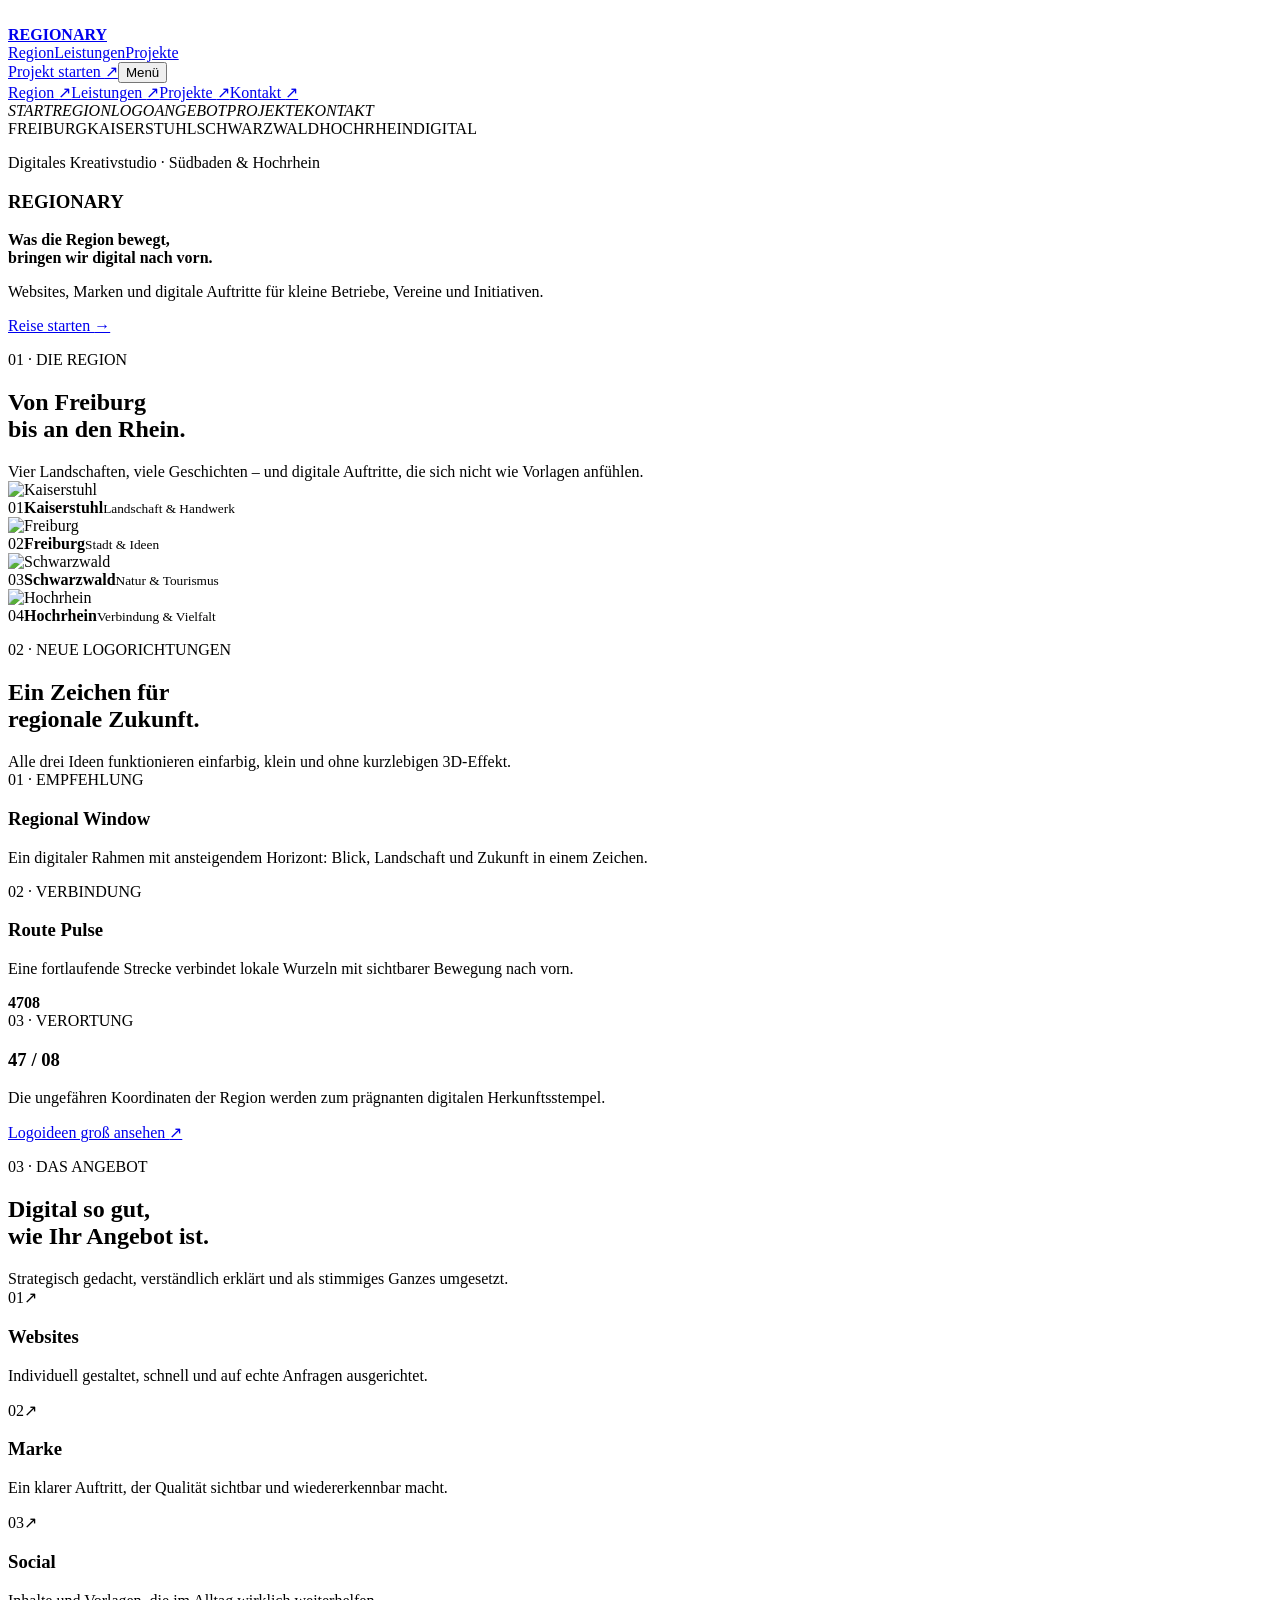
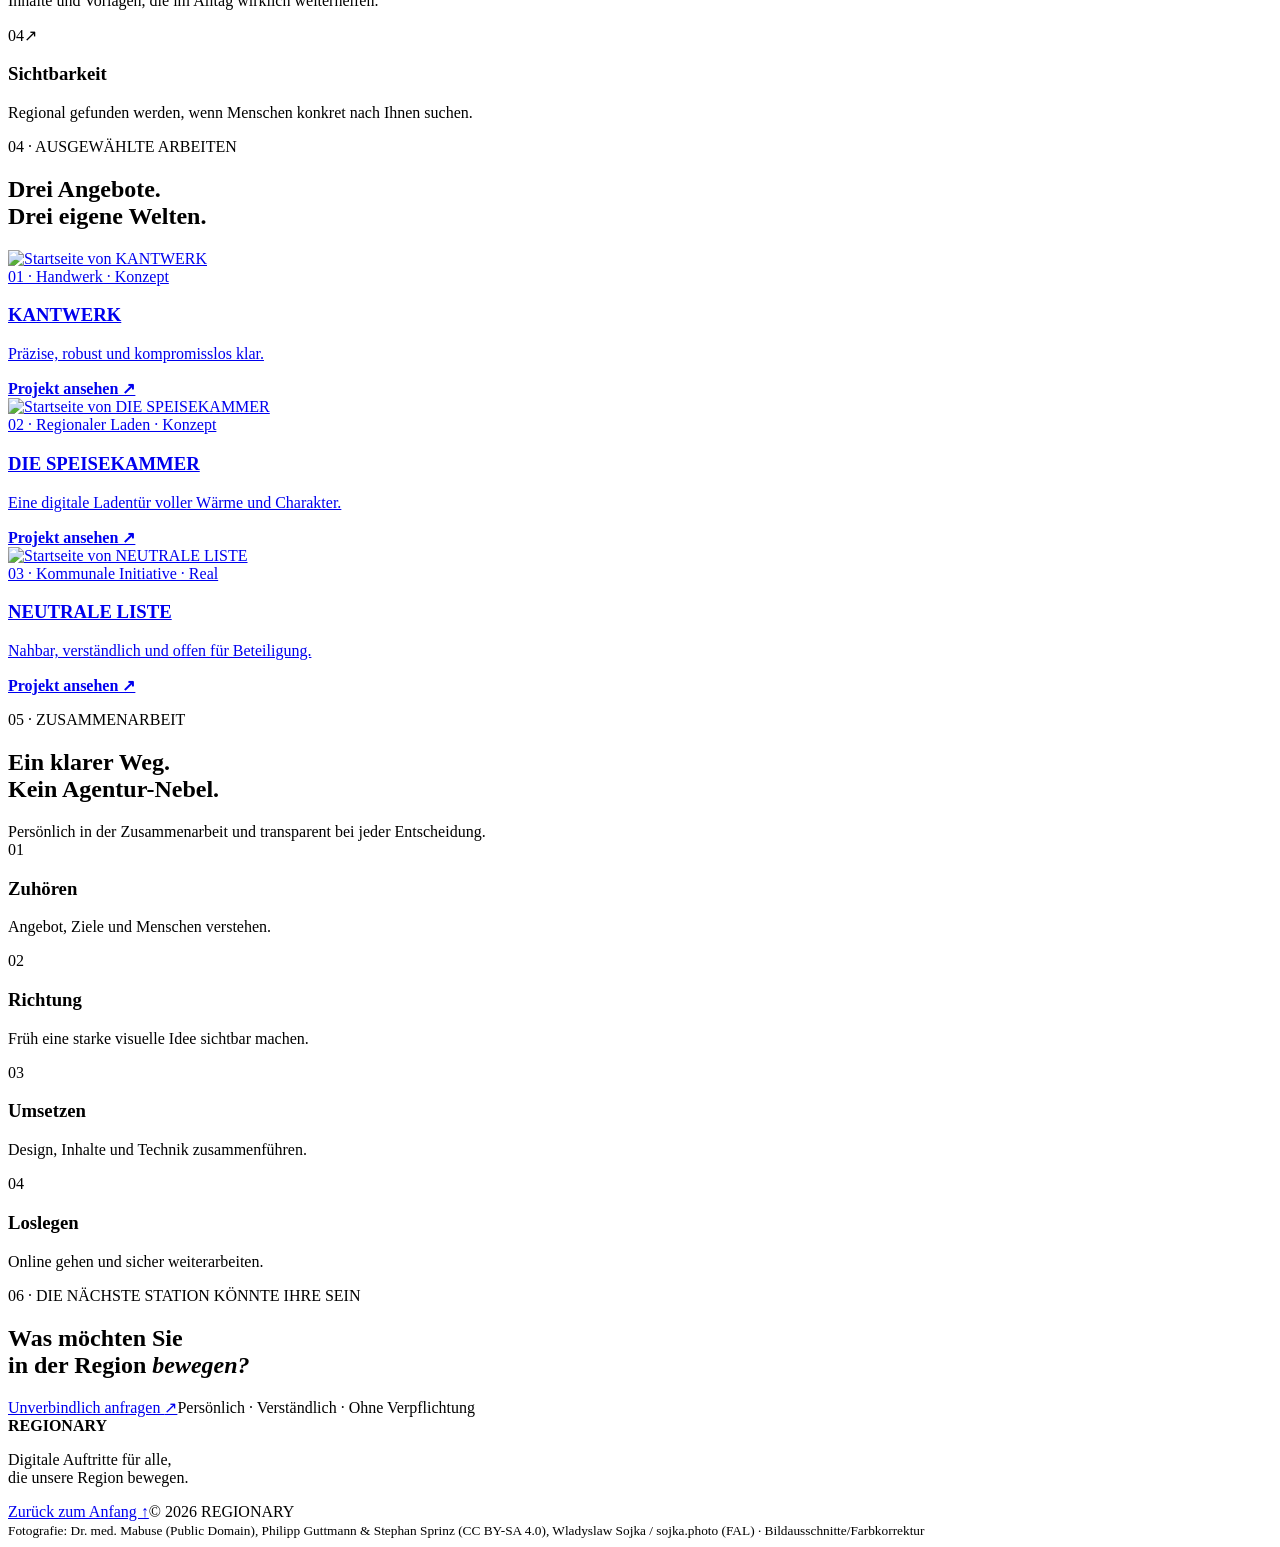
==== index.html @ e8953fe7 "Fix image paths and publish nine logo directions" ====
<!DOCTYPE html><html lang="de"><head><meta charSet="utf-8"/><meta name="viewport" content="width=device-width, initial-scale=1"/><link rel="stylesheet" href="/regionary/_next/static/css/index.BaGyJ5wJ.css" data-rsc-css-href="/regionary/_next/static/css/index.BaGyJ5wJ.css" data-precedence="vite-rsc/importer-resources"/><link rel="stylesheet" href="/regionary/_next/static/css/page.PfC2KZZq.css" data-precedence="vite-rsc/client-reference"/><link rel="modulepreload" fetchPriority="low" href="/regionary/_next/static/chunks/index-Dqkgm981.js"/><script src="/regionary/_next/static/chunks/rolldown-runtime-C60lm6uB.js" type="module" async=""></script><script src="/regionary/_next/static/chunks/framework-BaE7mD_r.js" type="module" async=""></script><script src="/regionary/_next/static/chunks/app-elements-Drg5O4vw.js" type="module" async=""></script><script src="/regionary/_next/static/chunks/hash-D0ldriCF.js" type="module" async=""></script><script src="/regionary/_next/static/chunks/record-BdkTR7AP.js" type="module" async=""></script><script src="/regionary/_next/static/chunks/app-rsc-cache-busting-a3GgE4OE.js" type="module" async=""></script><script src="/regionary/_next/static/chunks/app-rsc-render-mode-IDJu5NEE.js" type="module" async=""></script><script src="/regionary/_next/static/chunks/headers-CeAbe3am.js" type="module" async=""></script><script src="/regionary/_next/static/chunks/protocol-headers-URL33uU5.js" type="module" async=""></script><script src="/regionary/_next/static/chunks/deployment-id-DFhHa9wO.js" type="module" async=""></script><script src="/regionary/_next/static/chunks/navigation-errors-wvgRKjB-.js" type="module" async=""></script><link rel="modulepreload" href="/regionary/_next/static/chunks/layout-segment-context-CYUZ1uPL.js" crossorigin=""/><link rel="modulepreload" href="/regionary/_next/static/chunks/page-DR6Fte4p.js" crossorigin=""/><title>REGIONARY | Digitales Kreativstudio für Südbaden und den Hochrhein</title><meta name="description" content="Websites, Marken und digitale Auftritte für kleine Betriebe, Vereine und Initiativen in Südbaden, Freiburg und am Hochrhein."/><meta property="og:title" content="REGIONARY – Was die Region bewegt, bringen wir digital nach vorn"/><meta property="og:description" content="Digitale Auftritte für kleine Betriebe, Vereine und Initiativen in Südbaden und am Hochrhein."/><meta property="og:url" content="https://luklaas.github.io/regionary/"/><meta property="og:type" content="website"/><meta property="og:locale" content="de_DE"/><meta property="og:image" content="https://luklaas.github.io/regionary/og-regionary-journey.png"/><meta property="og:image:width" content="1536"/><meta property="og:image:height" content="1024"/><meta property="og:image:alt" content="REGIONARY – Was die Region bewegt, bringen wir digital nach vorn."/><meta name="twitter:card" content="summary_large_image"/><meta name="twitter:title" content="REGIONARY – Was die Region bewegt, bringen wir digital nach vorn"/><meta name="twitter:description" content="Digitale Auftritte für kleine Betriebe, Vereine und Initiativen in Südbaden und am Hochrhein."/><meta name="twitter:image" content="https://luklaas.github.io/regionary/og-regionary-journey.png"/><script>Object.assign(((self[Symbol.for("vinext.navigationRuntime")]??={bootstrap:{routeManifest:null},functions:{}}).bootstrap.rsc??={rsc:[]}),{params:{},nav:{"pathname":"/","searchParams":[]}})</script><link rel="modulepreload" href="/regionary/_next/static/chunks/index-Dqkgm981.js" />
<link rel="preload" href="/regionary/_next/static/_vinext_fonts/manrope-76eca2803f7f/manrope-81401990.woff2" as="font" type="font/woff2" crossorigin />
<style data-vinext-fonts>/* cyrillic-ext */
@font-face {
  font-family: 'Manrope';
  font-style: normal;
  font-weight: 200 800;
  font-display: swap;
  src: url(/regionary/_next/static/_vinext_fonts/manrope-76eca2803f7f/manrope-37facb2a.woff2) format('woff2');
  unicode-range: U+0460-052F, U+1C80-1C8A, U+20B4, U+2DE0-2DFF, U+A640-A69F, U+FE2E-FE2F;
}
/* cyrillic */
@font-face {
  font-family: 'Manrope';
  font-style: normal;
  font-weight: 200 800;
  font-display: swap;
  src: url(/regionary/_next/static/_vinext_fonts/manrope-76eca2803f7f/manrope-c9a5f13c.woff2) format('woff2');
  unicode-range: U+0301, U+0400-045F, U+0490-0491, U+04B0-04B1, U+2116;
}
/* greek */
@font-face {
  font-family: 'Manrope';
  font-style: normal;
  font-weight: 200 800;
  font-display: swap;
  src: url(/regionary/_next/static/_vinext_fonts/manrope-76eca2803f7f/manrope-f00fa027.woff2) format('woff2');
  unicode-range: U+0370-0377, U+037A-037F, U+0384-038A, U+038C, U+038E-03A1, U+03A3-03FF;
}
/* vietnamese */
@font-face {
  font-family: 'Manrope';
  font-style: normal;
  font-weight: 200 800;
  font-display: swap;
  src: url(/regionary/_next/static/_vinext_fonts/manrope-76eca2803f7f/manrope-bd6e7fdc.woff2) format('woff2');
  unicode-range: U+0102-0103, U+0110-0111, U+0128-0129, U+0168-0169, U+01A0-01A1, U+01AF-01B0, U+0300-0301, U+0303-0304, U+0308-0309, U+0323, U+0329, U+1EA0-1EF9, U+20AB;
}
/* latin-ext */
@font-face {
  font-family: 'Manrope';
  font-style: normal;
  font-weight: 200 800;
  font-display: swap;
  src: url(/regionary/_next/static/_vinext_fonts/manrope-76eca2803f7f/manrope-76dcfc73.woff2) format('woff2');
  unicode-range: U+0100-02BA, U+02BD-02C5, U+02C7-02CC, U+02CE-02D7, U+02DD-02FF, U+0304, U+0308, U+0329, U+1D00-1DBF, U+1E00-1E9F, U+1EF2-1EFF, U+2020, U+20A0-20AB, U+20AD-20C0, U+2113, U+2C60-2C7F, U+A720-A7FF;
}
/* latin */
@font-face {
  font-family: 'Manrope';
  font-style: normal;
  font-weight: 200 800;
  font-display: swap;
  src: url(/regionary/_next/static/_vinext_fonts/manrope-76eca2803f7f/manrope-81401990.woff2) format('woff2');
  unicode-range: U+0000-00FF, U+0131, U+0152-0153, U+02BB-02BC, U+02C6, U+02DA, U+02DC, U+0304, U+0308, U+0329, U+2000-206F, U+20AC, U+2122, U+2191, U+2193, U+2212, U+2215, U+FEFF, U+FFFD;
}

@font-face {
  font-family: 'Manrope Fallback';
  src: local("Arial");
  ascent-override: 103.31%;
  descent-override: 29.07%;
  line-gap-override: 0.00%;
  size-adjust: 103.19%;
}

.__font_manrope_0uiaih6 { font-family: 'Manrope', 'Manrope Fallback'; font-style: normal; }

.__variable_manrope_0uiaih6 { --font-manrope: 'Manrope', 'Manrope Fallback'; }
</style>
</head><body class="__variable_manrope_0uiaih6"><main class="_page_1bf3x_1" data-journey="true"><section class="_journeyRig_1bf3x_36" data-journey-rig="true" aria-label="Eine digitale Reise durch Südbaden und den Hochrhein"><div class="_stage_1bf3x_37"><div class="_landscapes_1bf3x_39" aria-hidden="true"><img class="_photoKaiserstuhl_1bf3x_51" src="/regionary/regional/kaiserstuhl-weinberg.jpg" alt=""/><img class="_photoFreiburg_1bf3x_52" src="/regionary/regional/freiburg-panorama.jpg" alt=""/><img class="_photoFeldberg_1bf3x_53" src="/regionary/regional/feldberg-landscape.jpg" alt=""/><img class="_photoRhine_1bf3x_54" src="/regionary/regional/hochrhein-bad-saeckingen.jpg" alt=""/></div><div class="_cinematicShade_1bf3x_41" aria-hidden="true"></div><div class="_digitalGrain_1bf3x_42" aria-hidden="true"></div><header class="_header_1bf3x_72"><a href="#start" data-journey-jump="0" aria-label="REGIONARY – Zum Anfang"><span class="_brand_1bf3x_87 " aria-label="REGIONARY"><span class="_windowMark_1bf3x_91" aria-hidden="true"><i></i><i></i><b></b></span><strong>REGIONARY</strong></span></a><nav class="_desktopNav_1bf3x_148" aria-label="Hauptnavigation"><a href="#region" data-journey-jump=".18">Region</a><a href="#leistungen" data-journey-jump=".52">Leistungen</a><a href="#projekte" data-journey-jump=".67">Projekte</a></nav><a class="_headerCta_1bf3x_150" href="#kontakt" data-journey-jump=".96">Projekt starten <span aria-hidden="true">↗</span></a><button class="_menuButton_1bf3x_152" type="button" aria-expanded="false">Menü</button></header><nav class="_mobileMenu_1bf3x_152 " aria-label="Mobile Navigation"><a href="#region" data-journey-jump=".18">Region <span aria-hidden="true">↗</span></a><a href="#leistungen" data-journey-jump=".52">Leistungen <span aria-hidden="true">↗</span></a><a href="#projekte" data-journey-jump=".67">Projekte <span aria-hidden="true">↗</span></a><a href="#kontakt" data-journey-jump=".96">Kontakt <span aria-hidden="true">↗</span></a></nav><div class="_progressRail_1bf3x_154" aria-hidden="true"><span></span><i>START</i><i>REGION</i><i>LOGO</i><i>ANGEBOT</i><i>PROJEKTE</i><i>KONTAKT</i></div><div class="_routeRibbon_1bf3x_158" aria-hidden="true"><span>FREIBURG</span><i></i><span>KAISERSTUHL</span><i></i><span>SCHWARZWALD</span><i></i><span>HOCHRHEIN</span><i></i><span>DIGITAL</span></div><section class="_scene_1bf3x_161 _heroScene_1bf3x_168" id="start" aria-labelledby="hero-title"><p class="_kicker_1bf3x_169"><span></span> Digitales Kreativstudio · Südbaden &amp; Hochrhein</p><h1 id="hero-title">REGIONARY</h1><div class="_heroBottom_1bf3x_172"><strong>Was die Region bewegt,<br/>bringen wir digital nach vorn.</strong><p>Websites, Marken und digitale Auftritte für kleine Betriebe, Vereine und Initiativen.</p><a href="#region" data-journey-jump=".18">Reise starten <span>→</span></a></div></section><section class="_scene_1bf3x_161 _regionScene_1bf3x_178" id="region" aria-labelledby="region-title"><div class="_sceneIntro_1bf3x_163"><p>01 · DIE REGION</p><h2 id="region-title">Von Freiburg<br/>bis an den Rhein.</h2><span>Vier Landschaften, viele Geschichten – und digitale Auftritte, die sich nicht wie Vorlagen anfühlen.</span></div><div class="_placeStrip_1bf3x_179"><article><img src="/regionary/regional/kaiserstuhl-weinberg.jpg" alt="Kaiserstuhl"/><div><span>0<!-- -->1</span><strong>Kaiserstuhl</strong><small>Landschaft &amp; Handwerk</small></div></article><article><img src="/regionary/regional/freiburg-panorama.jpg" alt="Freiburg"/><div><span>0<!-- -->2</span><strong>Freiburg</strong><small>Stadt &amp; Ideen</small></div></article><article><img src="/regionary/regional/feldberg-landscape.jpg" alt="Schwarzwald"/><div><span>0<!-- -->3</span><strong>Schwarzwald</strong><small>Natur &amp; Tourismus</small></div></article><article><img src="/regionary/regional/hochrhein-bad-saeckingen.jpg" alt="Hochrhein"/><div><span>0<!-- -->4</span><strong>Hochrhein</strong><small>Verbindung &amp; Vielfalt</small></div></article></div></section><section class="_scene_1bf3x_161 _logoScene_1bf3x_190" id="logo" aria-labelledby="logo-title"><div class="_sceneIntro_1bf3x_163"><p>02 · NEUE LOGORICHTUNGEN</p><h2 id="logo-title">Ein Zeichen für<br/>regionale Zukunft.</h2><span>Alle drei Ideen funktionieren einfarbig, klein und ohne kurzlebigen 3D-Effekt.</span></div><div class="_logoOptions_1bf3x_191"><article class="_logoRecommended_1bf3x_198"><div><span class="_windowMark_1bf3x_91" aria-hidden="true"><i></i><i></i><b></b></span></div><span>01 · EMPFEHLUNG</span><h3>Regional Window</h3><p>Ein digitaler Rahmen mit ansteigendem Horizont: Blick, Landschaft und Zukunft in einem Zeichen.</p></article><article><div><span class="_routePulseMark_1bf3x_115" aria-hidden="true"><i></i><i></i><b></b></span></div><span>02 · VERBINDUNG</span><h3>Route Pulse</h3><p>Eine fortlaufende Strecke verbindet lokale Wurzeln mit sichtbarer Bewegung nach vorn.</p></article><article><div><span class="_coordinateMark_1bf3x_119" aria-hidden="true"><strong>47</strong><i></i><b>08</b></span></div><span>03 · VERORTUNG</span><h3>47 / 08</h3><p>Die ungefähren Koordinaten der Region werden zum prägnanten digitalen Herkunftsstempel.</p></article></div><a class="_logoLink_1bf3x_201" href="/regionary/neukonzept/logos">Logoideen groß ansehen <span aria-hidden="true">↗</span></a></section><section class="_scene_1bf3x_161 _offerScene_1bf3x_204" id="leistungen" aria-labelledby="offer-title"><div class="_sceneIntro_1bf3x_163"><p>03 · DAS ANGEBOT</p><h2 id="offer-title">Digital so gut,<br/>wie Ihr Angebot ist.</h2><span>Strategisch gedacht, verständlich erklärt und als stimmiges Ganzes umgesetzt.</span></div><div class="_serviceGrid_1bf3x_205"><article><span>01</span><span aria-hidden="true">↗</span><h3>Websites</h3><p>Individuell gestaltet, schnell und auf echte Anfragen ausgerichtet.</p></article><article><span>02</span><span aria-hidden="true">↗</span><h3>Marke</h3><p>Ein klarer Auftritt, der Qualität sichtbar und wiedererkennbar macht.</p></article><article><span>03</span><span aria-hidden="true">↗</span><h3>Social</h3><p>Inhalte und Vorlagen, die im Alltag wirklich weiterhelfen.</p></article><article><span>04</span><span aria-hidden="true">↗</span><h3>Sichtbarkeit</h3><p>Regional gefunden werden, wenn Menschen konkret nach Ihnen suchen.</p></article></div></section><section class="_scene_1bf3x_161 _workScene_1bf3x_213" id="projekte" aria-labelledby="work-title"><div class="_workHead_1bf3x_164"><p>04 · AUSGEWÄHLTE ARBEITEN</p><h2 id="work-title">Drei Angebote.<br/>Drei eigene Welten.</h2></div><div class="_projectTrack_1bf3x_216"><a href="/regionary/projekte/kantwerk"><img src="/regionary/projects/kantwerk-hero.png" alt="Startseite von KANTWERK"/><div><span>0<!-- -->1<!-- --> · <!-- -->Handwerk · Konzept</span><h3>KANTWERK</h3><p>Präzise, robust und kompromisslos klar.</p><b>Projekt ansehen ↗</b></div></a><a href="/regionary/projekte/speisekammer"><img src="/regionary/projects/speisekammer-hero.png" alt="Startseite von DIE SPEISEKAMMER"/><div><span>0<!-- -->2<!-- --> · <!-- -->Regionaler Laden · Konzept</span><h3>DIE SPEISEKAMMER</h3><p>Eine digitale Ladentür voller Wärme und Charakter.</p><b>Projekt ansehen ↗</b></div></a><a href="https://luklaas.github.io/neutrale-liste-wt/" target="_blank" rel="noreferrer"><img src="/regionary/projects/neutrale-liste-start.jpg" alt="Startseite von NEUTRALE LISTE"/><div><span>0<!-- -->3<!-- --> · <!-- -->Kommunale Initiative · Real</span><h3>NEUTRALE LISTE</h3><p>Nahbar, verständlich und offen für Beteiligung.</p><b>Projekt ansehen ↗</b></div></a></div></section><section class="_scene_1bf3x_161 _wayScene_1bf3x_227" id="ablauf" aria-labelledby="way-title"><div class="_sceneIntro_1bf3x_163"><p>05 · ZUSAMMENARBEIT</p><h2 id="way-title">Ein klarer Weg.<br/>Kein Agentur-Nebel.</h2><span>Persönlich in der Zusammenarbeit und transparent bei jeder Entscheidung.</span></div><div class="_processRoute_1bf3x_228"><article><span>01</span><i></i><h3>Zuhören</h3><p>Angebot, Ziele und Menschen verstehen.</p></article><article><span>02</span><i></i><h3>Richtung</h3><p>Früh eine starke visuelle Idee sichtbar machen.</p></article><article><span>03</span><i></i><h3>Umsetzen</h3><p>Design, Inhalte und Technik zusammenführen.</p></article><article><span>04</span><i></i><h3>Loslegen</h3><p>Online gehen und sicher weiterarbeiten.</p></article></div></section><section class="_scene_1bf3x_161 _contactScene_1bf3x_164" id="kontakt" aria-labelledby="contact-title"><p>06 · DIE NÄCHSTE STATION KÖNNTE IHRE SEIN</p><h2 id="contact-title">Was möchten Sie<br/>in der Region <em>bewegen?</em></h2><div class="_contactBottom_1bf3x_241"><a href="mailto:hallo@regionary.de">Unverbindlich anfragen <span aria-hidden="true">↗</span></a><span>Persönlich · Verständlich · Ohne Verpflichtung</span></div><footer><span class="_brand_1bf3x_87 " aria-label="REGIONARY"><span class="_windowMark_1bf3x_91" aria-hidden="true"><i></i><i></i><b></b></span><strong>REGIONARY</strong></span><p>Digitale Auftritte für alle,<br/>die unsere Region bewegen.</p><div><a href="#start" data-journey-jump="0">Zurück zum Anfang ↑</a><span>© 2026 REGIONARY</span></div><small>Fotografie: Dr. med. Mabuse (Public Domain), Philipp Guttmann &amp; Stephan Sprinz (CC BY-SA 4.0), Wladyslaw Sojka / sojka.photo (FAL) · Bildausschnitte/Farbkorrektur</small></footer></section></div></section></main><script type="module" src="/regionary/_next/static/chunks/index-Dqkgm981.js" id="_R_" async=""></script><script>((self[Symbol.for("vinext.navigationRuntime")]??={bootstrap:{routeManifest:null},functions:{}}).bootstrap.rsc??={rsc:[]}).rsc.push("2:I[\"43ff2fb034b8\",[],\"Children\",1]\n")</script><script>((self[Symbol.for("vinext.navigationRuntime")]??={bootstrap:{routeManifest:null},functions:{}}).bootstrap.rsc??={rsc:[]}).rsc.push("3:I[\"99e50bc1c07a\",[],\"GlobalErrorBoundary\",1]\n")</script><script>((self[Symbol.for("vinext.navigationRuntime")]??={bootstrap:{routeManifest:null},functions:{}}).bootstrap.rsc??={rsc:[]}).rsc.push("4:I[\"a4f9a8437bde\",[],\"default\",1]\n")</script><script>((self[Symbol.for("vinext.navigationRuntime")]??={bootstrap:{routeManifest:null},functions:{}}).bootstrap.rsc??={rsc:[]}).rsc.push("5:I[\"99e50bc1c07a\",[],\"ErrorBoundary\",1]\n")</script><script>((self[Symbol.for("vinext.navigationRuntime")]??={bootstrap:{routeManifest:null},functions:{}}).bootstrap.rsc??={rsc:[]}).rsc.push("6:I[\"e159047a93f1\",[],\"LayoutSegmentProvider\",1]\n")</script><script>((self[Symbol.for("vinext.navigationRuntime")]??={bootstrap:{routeManifest:null},functions:{}}).bootstrap.rsc??={rsc:[]}).rsc.push("7:I[\"43ff2fb034b8\",[],\"Slot\",1]\n")</script><script>((self[Symbol.for("vinext.navigationRuntime")]??={bootstrap:{routeManifest:null},functions:{}}).bootstrap.rsc??={rsc:[]}).rsc.push("8:I[\"105d30f76def\",[],\"AppRouterScrollTarget\",1]\n")</script><script>((self[Symbol.for("vinext.navigationRuntime")]??={bootstrap:{routeManifest:null},functions:{}}).bootstrap.rsc??={rsc:[]}).rsc.push("9:I[\"99e50bc1c07a\",[],\"RedirectBoundary\",1]\n")</script><script>((self[Symbol.for("vinext.navigationRuntime")]??={bootstrap:{routeManifest:null},functions:{}}).bootstrap.rsc??={rsc:[]}).rsc.push(":HL[\"/regionary/_next/static/css/index.BaGyJ5wJ.css\",\"style\"     ]\n")</script><script>((self[Symbol.for("vinext.navigationRuntime")]??={bootstrap:{routeManifest:null},functions:{}}).bootstrap.rsc??={rsc:[]}).rsc.push("0:{\"__route\":\"route:/\",\"__interceptionContext\":null,\"__layoutIds\":[\"layout:/\"],\"__rootLayout\":\"/\",\"__sourcePage\":\"/page\",\"page:/\":\"$L1\",\"layout:/\":[[[[\"$\",\"link\",\"css:/regionary/_next/static/css/index.BaGyJ5wJ.css\",{\"rel\":\"stylesheet\",\"precedence\":\"vite-rsc/importer-resources\",\"href\":\"/regionary/_next/static/css/index.BaGyJ5wJ.css\",\"data-rsc-css-href\":\"/regionary/_next/static/css/index.BaGyJ5wJ.css\"}],\"$undefined\"],[\"$\",\"html\",null,{\"lang\":\"de\",\"children\":[\"$\",\"body\",null,{\"className\":\"__variable_manrope_0uiaih6\",\"children\":[\"$\",\"$L2\",null,{}]}]}]],null],\"route:/\":[[[\"$\",\"meta\",null,{\"charSet\":\"utf-8\"}],[[\"$\",\"title\",\"0\",{\"children\":\"REGIONARY | Digitales Kreativstudio für Südbaden und den Hochrhein\"}],[\"$\",\"meta\",\"1\",{\"name\":\"description\",\"content\":\"Websites, Marken und digitale Auftritte für kleine Betriebe, Vereine und Initiativen in Südbaden, Freiburg und am Hochrhein.\"}],[\"$\",\"meta\",\"2\",{\"property\":\"og:title\",\"content\":\"REGIONARY – Was die Region bewegt, bringen wir digital nach vorn\"}],[\"$\",\"meta\",\"3\",{\"property\":\"og:description\",\"content\":\"Digitale Auftritte für kleine Betriebe, Vereine und Initiativen in Südbaden und am Hochrhein.\"}],[\"$\",\"meta\",\"4\",{\"property\":\"og:url\",\"content\":\"https://luklaas.github.io/regionary/\"}],[\"$\",\"meta\",\"5\",{\"property\":\"og:type\",\"content\":\"website\"}],[\"$\",\"meta\",\"6\",{\"property\":\"og:locale\",\"content\":\"de_DE\"}],[\"$\",\"meta\",\"7\",{\"property\":\"og:image\",\"content\":\"https://luklaas.github.io/regionary/og-regionary-journey.png\"}],[\"$\",\"meta\",\"8\",{\"property\":\"og:image:width\",\"content\":\"1536\"}],[\"$\",\"meta\",\"9\",{\"property\":\"og:image:height\",\"content\":\"1024\"}],[\"$\",\"meta\",\"10\",{\"property\":\"og:image:alt\",\"content\":\"REGIONARY – Was die Region bewegt, bringen wir digital nach vorn.\"}],[\"$\",\"meta\",\"11\",{\"name\":\"twitter:card\",\"content\":\"summary_large_image\"}],[\"$\",\"meta\",\"12\",{\"name\":\"twitter:title\",\"content\":\"REGIONARY – Was die Region bewegt, bringen wir digital nach vorn\"}],[\"$\",\"meta\",\"13\",{\"name\":\"twitter:description\",\"content\":\"Digitale Auftritte für kleine Betriebe, Vereine und Initiativen in Südbaden und am Hochrhein.\"}],[\"$\",\"meta\",\"14\",{\"name\":\"twitter:image\",\"content\":\"https://luklaas.github.io/regionary/og-regionary-journey.png\"}]],[[\"$\",\"meta\",\"0\",{\"name\":\"viewport\",\"content\":\"width=device-width, initial-scale=1\"}]]],[\"$\",\"$L3\",null,{\"fallback\":\"$4\",\"children\":[\"$\",\"$L5\",null,{\"fallback\":\"$4\",\"children\":[\"$\",\"$L6\",null,{\"providerId\":\"layout:/\",\"segmentMap\":{\"children\":[]},\"children\":[\"$\",\"$L7\",null,{\"id\":\"layout:/\",\"parallelSlots\":\"$undefined\",\"children\":[\"$\",\"$L8\",null,{\"children\":[\"$\",\"$L9\",null,{\"children\":[[\"$\",\"$L6\",null,{\"providerId\":\"page:/\",\"segmentMap\":{\"children\":[\"__PAGE__\"]},\"children\":[\"$\",\"$L7\",null,{\"id\":\"page:/\"}]}],null]}]}]}]}]}]}],null,null],\"__layoutFlags\":{\"layout:/\":\"s\"},\"__artifactCompatibility\":{\"schemaVersion\":1,\"graphVersion\":\"app-route-graph:1177fd80f83fa7b0\",\"deploymentVersion\":\"78e659e6-4652-4a62-9bf2-a9dc37650ef8\",\"appElementsSchemaVersion\":1,\"rscPayloadSchemaVersion\":1,\"rootBoundaryId\":\"/\",\"renderEpoch\":null},\"__renderObservation\":{\"schemaVersion\":1,\"output\":{\"kind\":\"app-rsc\",\"mountedSlotsFingerprint\":null,\"renderEpoch\":null,\"rootBoundaryId\":\"/\",\"routeId\":\"route:/\"},\"completeness\":\"partial\",\"boundaryOutcome\":{\"kind\":\"unknown\"},\"requestApis\":[{\"kind\":\"connection\",\"status\":\"unknown\"},{\"kind\":\"cookies\",\"status\":\"unknown\"},{\"kind\":\"draftMode\",\"status\":\"unknown\"},{\"kind\":\"headers\",\"status\":\"unknown\"},{\"kind\":\"params\",\"status\":\"unknown\"},{\"kind\":\"searchParams\",\"status\":\"unknown\"}],\"dynamicFetches\":[],\"cacheTags\":[\"/\",\"_N_T_/\",\"_N_T_/index\",\"_N_T_/layout\",\"_N_T_/page\"],\"pathTags\":[\"/\"],\"cacheability\":\"unknown\",\"downgrade\":{\"target\":\"freshRender\",\"reasons\":[{\"code\":\"CP_DOWNGRADE_CACHEABILITY_UNKNOWN\",\"target\":\"freshRender\"},{\"code\":\"CP_DOWNGRADE_INCOMPLETE_OBSERVATION\",\"completeness\":\"partial\",\"target\":\"freshRender\"},{\"code\":\"CP_DOWNGRADE_UNKNOWN_REQUEST_API\",\"requestApi\":\"connection\",\"target\":\"freshRender\"},{\"code\":\"CP_DOWNGRADE_UNKNOWN_REQUEST_API\",\"requestApi\":\"cookies\",\"target\":\"freshRender\"},{\"code\":\"CP_DOWNGRADE_UNKNOWN_REQUEST_API\",\"requestApi\":\"draftMode\",\"target\":\"freshRender\"},{\"code\":\"CP_DOWNGRADE_UNKNOWN_REQUEST_API\",\"requestApi\":\"headers\",\"target\":\"freshRender\"},{\"code\":\"CP_DOWNGRADE_UNKNOWN_REQUEST_API\",\"requestApi\":\"params\",\"target\":\"freshRender\"},{\"code\":\"CP_DOWNGRADE_UNKNOWN_REQUEST_API\",\"requestApi\":\"searchParams\",\"target\":\"freshRender\"}],\"fallback\":{\"kind\":\"breakerFallback\",\"code\":\"CP_PRIVATE_DYNAMIC_DOWNGRADE\",\"mode\":\"renderFresh\",\"scope\":\"affectedOutput\",\"fields\":{\"reasonCodes\":[\"CP_DOWNGRADE_CACHEABILITY_UNKNOWN\",\"CP_DOWNGRADE_INCOMPLETE_OBSERVATION\",\"CP_DOWNGRADE_UNKNOWN_REQUEST_API\",\"CP_DOWNGRADE_UNKNOWN_REQUEST_API\",\"CP_DOWNGRADE_UNKNOWN_REQUEST_API\",\"CP_DOWNGRADE_UNKNOWN_REQUEST_API\",\"CP_DOWNGRADE_UNKNOWN_REQUEST_API\",\"CP_DOWNGRADE_UNKNOWN_REQUEST_API\"],\"target\":\"freshRender\"}},\"isPublicCacheCandidate\":false}}}\n")</script><script>((self[Symbol.for("vinext.navigationRuntime")]??={bootstrap:{routeManifest:null},functions:{}}).bootstrap.rsc??={rsc:[]}).rsc.push("a:I[\"ed237bc86149\",[],\"default\",1]\n")</script><script>((self[Symbol.for("vinext.navigationRuntime")]??={bootstrap:{routeManifest:null},functions:{}}).bootstrap.rsc??={rsc:[]}).rsc.push("1:[\"$\",\"$La\",null,{\"params\":\"$@b\",\"searchParams\":\"$@c\"}]\n")</script><script>((self[Symbol.for("vinext.navigationRuntime")]??={bootstrap:{routeManifest:null},functions:{}}).bootstrap.rsc??={rsc:[]}).rsc.push("b:{}\n")</script><script>((self[Symbol.for("vinext.navigationRuntime")]??={bootstrap:{routeManifest:null},functions:{}}).bootstrap.rsc??={rsc:[]}).rsc.push("c:{}\n")</script><script>Object.assign(((self[Symbol.for("vinext.navigationRuntime")]??={bootstrap:{routeManifest:null},functions:{}}).bootstrap.rsc??={rsc:[]}),{"initialCacheKind":"static"});((self[Symbol.for("vinext.navigationRuntime")]??={bootstrap:{routeManifest:null},functions:{}}).bootstrap.rsc??={rsc:[]}).done=true</script></body></html>
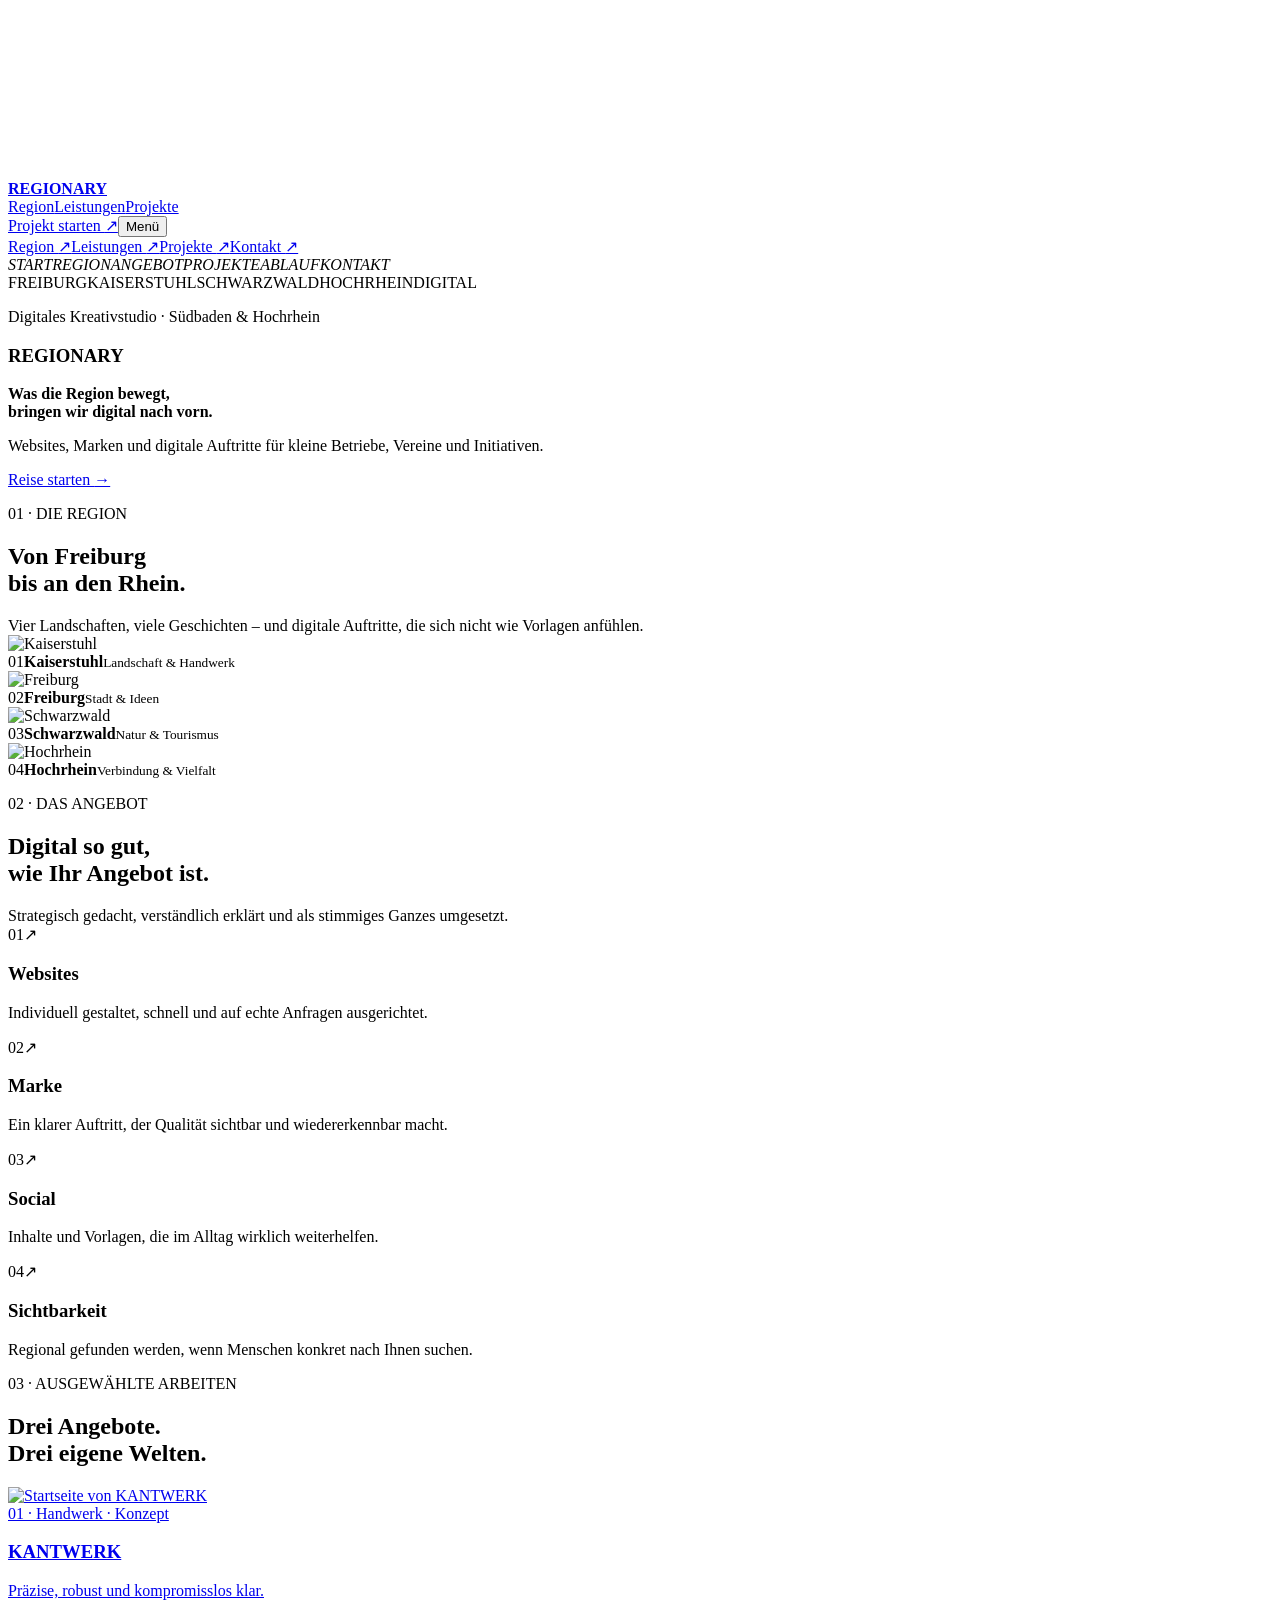
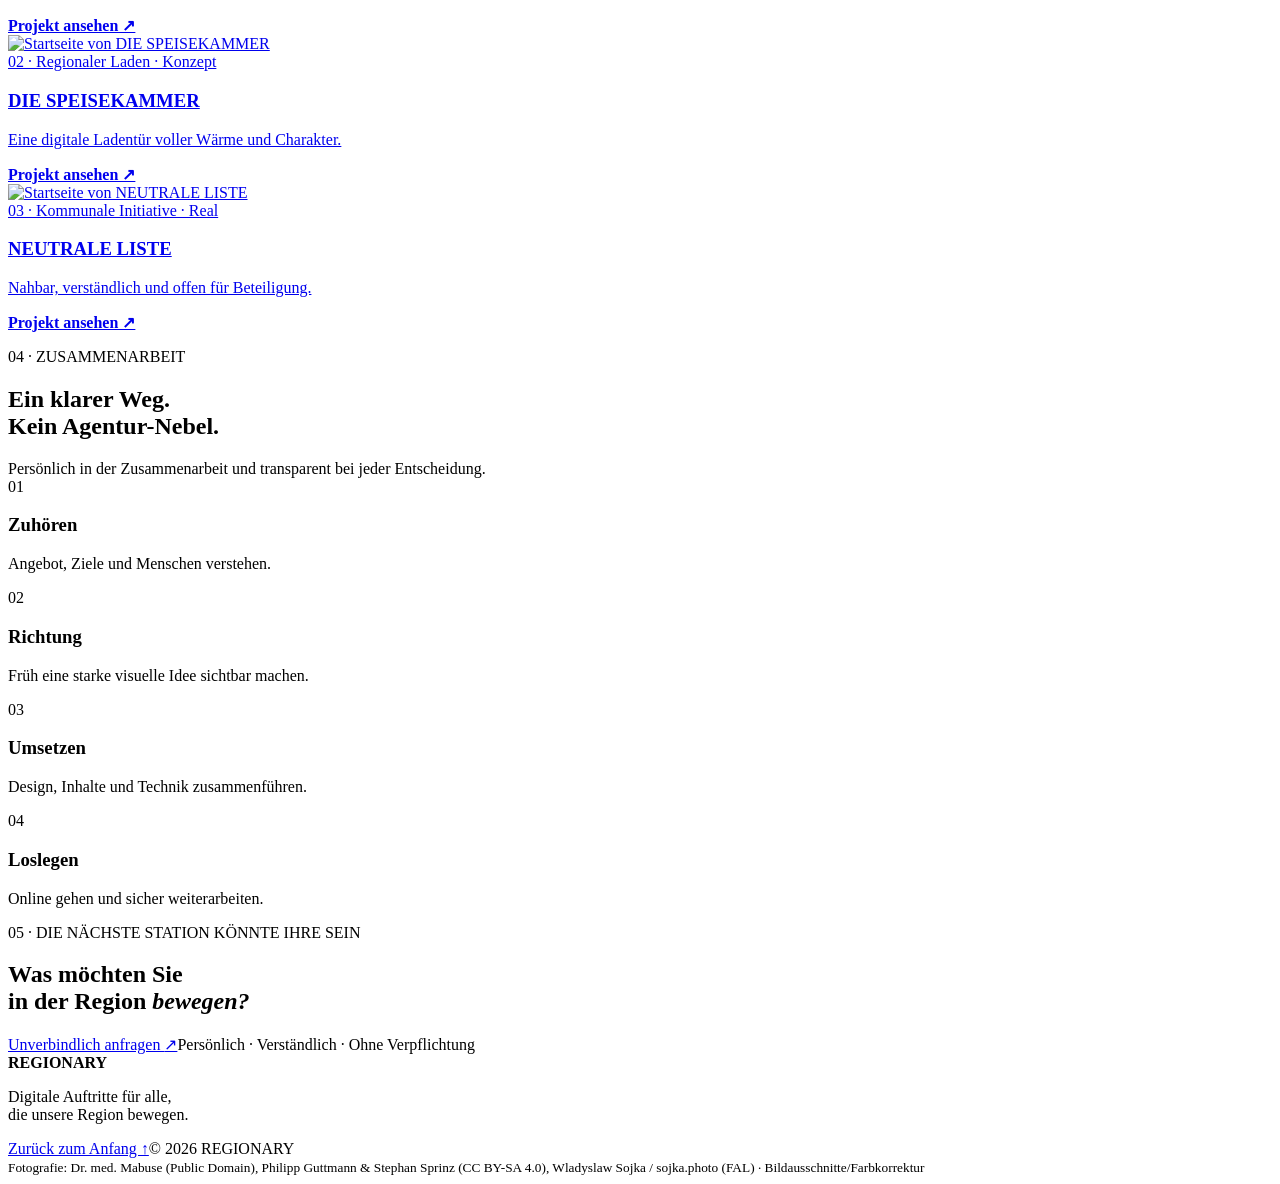
==== commit fbdc381f: "Add cinematic Regionary hero film" ====
--- a/index.html
+++ b/index.html
@@ -1,4 +1,4 @@
-<!DOCTYPE html><html lang="de"><head><meta charSet="utf-8"/><meta name="viewport" content="width=device-width, initial-scale=1"/><link rel="stylesheet" href="/regionary/_next/static/css/index.BaGyJ5wJ.css" data-rsc-css-href="/regionary/_next/static/css/index.BaGyJ5wJ.css" data-precedence="vite-rsc/importer-resources"/><link rel="stylesheet" href="/regionary/_next/static/css/page.PfC2KZZq.css" data-precedence="vite-rsc/client-reference"/><link rel="modulepreload" fetchPriority="low" href="/regionary/_next/static/chunks/index-Dqkgm981.js"/><script src="/regionary/_next/static/chunks/rolldown-runtime-C60lm6uB.js" type="module" async=""></script><script src="/regionary/_next/static/chunks/framework-BaE7mD_r.js" type="module" async=""></script><script src="/regionary/_next/static/chunks/app-elements-Drg5O4vw.js" type="module" async=""></script><script src="/regionary/_next/static/chunks/hash-D0ldriCF.js" type="module" async=""></script><script src="/regionary/_next/static/chunks/record-BdkTR7AP.js" type="module" async=""></script><script src="/regionary/_next/static/chunks/app-rsc-cache-busting-a3GgE4OE.js" type="module" async=""></script><script src="/regionary/_next/static/chunks/app-rsc-render-mode-IDJu5NEE.js" type="module" async=""></script><script src="/regionary/_next/static/chunks/headers-CeAbe3am.js" type="module" async=""></script><script src="/regionary/_next/static/chunks/protocol-headers-URL33uU5.js" type="module" async=""></script><script src="/regionary/_next/static/chunks/deployment-id-DFhHa9wO.js" type="module" async=""></script><script src="/regionary/_next/static/chunks/navigation-errors-wvgRKjB-.js" type="module" async=""></script><link rel="modulepreload" href="/regionary/_next/static/chunks/layout-segment-context-CYUZ1uPL.js" crossorigin=""/><link rel="modulepreload" href="/regionary/_next/static/chunks/page-DR6Fte4p.js" crossorigin=""/><title>REGIONARY | Digitales Kreativstudio für Südbaden und den Hochrhein</title><meta name="description" content="Websites, Marken und digitale Auftritte für kleine Betriebe, Vereine und Initiativen in Südbaden, Freiburg und am Hochrhein."/><meta property="og:title" content="REGIONARY – Was die Region bewegt, bringen wir digital nach vorn"/><meta property="og:description" content="Digitale Auftritte für kleine Betriebe, Vereine und Initiativen in Südbaden und am Hochrhein."/><meta property="og:url" content="https://luklaas.github.io/regionary/"/><meta property="og:type" content="website"/><meta property="og:locale" content="de_DE"/><meta property="og:image" content="https://luklaas.github.io/regionary/og-regionary-journey.png"/><meta property="og:image:width" content="1536"/><meta property="og:image:height" content="1024"/><meta property="og:image:alt" content="REGIONARY – Was die Region bewegt, bringen wir digital nach vorn."/><meta name="twitter:card" content="summary_large_image"/><meta name="twitter:title" content="REGIONARY – Was die Region bewegt, bringen wir digital nach vorn"/><meta name="twitter:description" content="Digitale Auftritte für kleine Betriebe, Vereine und Initiativen in Südbaden und am Hochrhein."/><meta name="twitter:image" content="https://luklaas.github.io/regionary/og-regionary-journey.png"/><script>Object.assign(((self[Symbol.for("vinext.navigationRuntime")]??={bootstrap:{routeManifest:null},functions:{}}).bootstrap.rsc??={rsc:[]}),{params:{},nav:{"pathname":"/","searchParams":[]}})</script><link rel="modulepreload" href="/regionary/_next/static/chunks/index-Dqkgm981.js" />
+<!DOCTYPE html><html lang="de"><head><meta charSet="utf-8"/><meta name="viewport" content="width=device-width, initial-scale=1"/><link rel="stylesheet" href="/regionary/_next/static/css/index.BaGyJ5wJ.css" data-rsc-css-href="/regionary/_next/static/css/index.BaGyJ5wJ.css" data-precedence="vite-rsc/importer-resources"/><link rel="stylesheet" href="/regionary/_next/static/css/page.x-Vr5dV3.css" data-precedence="vite-rsc/client-reference"/><link rel="modulepreload" fetchPriority="low" href="/regionary/_next/static/chunks/index-BeJQSdDT.js"/><script src="/regionary/_next/static/chunks/rolldown-runtime-C60lm6uB.js" type="module" async=""></script><script src="/regionary/_next/static/chunks/framework-BaE7mD_r.js" type="module" async=""></script><script src="/regionary/_next/static/chunks/app-elements-Drg5O4vw.js" type="module" async=""></script><script src="/regionary/_next/static/chunks/hash-D0ldriCF.js" type="module" async=""></script><script src="/regionary/_next/static/chunks/record-BdkTR7AP.js" type="module" async=""></script><script src="/regionary/_next/static/chunks/app-rsc-cache-busting-CqRqJch4.js" type="module" async=""></script><script src="/regionary/_next/static/chunks/app-rsc-render-mode-IDJu5NEE.js" type="module" async=""></script><script src="/regionary/_next/static/chunks/headers-CeAbe3am.js" type="module" async=""></script><script src="/regionary/_next/static/chunks/protocol-headers-URL33uU5.js" type="module" async=""></script><script src="/regionary/_next/static/chunks/deployment-id-DFhHa9wO.js" type="module" async=""></script><script src="/regionary/_next/static/chunks/navigation-errors-wvgRKjB-.js" type="module" async=""></script><link rel="modulepreload" href="/regionary/_next/static/chunks/layout-segment-context-BlwRAl0u.js" crossorigin=""/><link rel="modulepreload" href="/regionary/_next/static/chunks/page-7FuGlSWx.js" crossorigin=""/><title>REGIONARY | Digitales Kreativstudio für Südbaden und den Hochrhein</title><meta name="description" content="Websites, Marken und digitale Auftritte für kleine Betriebe, Vereine und Initiativen in Südbaden, Freiburg und am Hochrhein."/><meta property="og:title" content="REGIONARY – Was die Region bewegt, bringen wir digital nach vorn"/><meta property="og:description" content="Digitale Auftritte für kleine Betriebe, Vereine und Initiativen in Südbaden und am Hochrhein."/><meta property="og:url" content="https://luklaas.github.io/regionary/"/><meta property="og:type" content="website"/><meta property="og:locale" content="de_DE"/><meta property="og:image" content="https://luklaas.github.io/regionary/og-regionary-journey.png"/><meta property="og:image:width" content="1536"/><meta property="og:image:height" content="1024"/><meta property="og:image:alt" content="REGIONARY – Was die Region bewegt, bringen wir digital nach vorn."/><meta name="twitter:card" content="summary_large_image"/><meta name="twitter:title" content="REGIONARY – Was die Region bewegt, bringen wir digital nach vorn"/><meta name="twitter:description" content="Digitale Auftritte für kleine Betriebe, Vereine und Initiativen in Südbaden und am Hochrhein."/><meta name="twitter:image" content="https://luklaas.github.io/regionary/og-regionary-journey.png"/><script>Object.assign(((self[Symbol.for("vinext.navigationRuntime")]??={bootstrap:{routeManifest:null},functions:{}}).bootstrap.rsc??={rsc:[]}),{params:{},nav:{"pathname":"/","searchParams":[]}})</script><link rel="modulepreload" href="/regionary/_next/static/chunks/index-BeJQSdDT.js" />
 <link rel="preload" href="/regionary/_next/static/_vinext_fonts/manrope-76eca2803f7f/manrope-81401990.woff2" as="font" type="font/woff2" crossorigin />
 <style data-vinext-fonts>/* cyrillic-ext */
 @font-face {
@@ -68,4 +68,4 @@
 
 .__variable_manrope_0uiaih6 { --font-manrope: 'Manrope', 'Manrope Fallback'; }
 </style>
-</head><body class="__variable_manrope_0uiaih6"><main class="_page_1bf3x_1" data-journey="true"><section class="_journeyRig_1bf3x_36" data-journey-rig="true" aria-label="Eine digitale Reise durch Südbaden und den Hochrhein"><div class="_stage_1bf3x_37"><div class="_landscapes_1bf3x_39" aria-hidden="true"><img class="_photoKaiserstuhl_1bf3x_51" src="/regionary/regional/kaiserstuhl-weinberg.jpg" alt=""/><img class="_photoFreiburg_1bf3x_52" src="/regionary/regional/freiburg-panorama.jpg" alt=""/><img class="_photoFeldberg_1bf3x_53" src="/regionary/regional/feldberg-landscape.jpg" alt=""/><img class="_photoRhine_1bf3x_54" src="/regionary/regional/hochrhein-bad-saeckingen.jpg" alt=""/></div><div class="_cinematicShade_1bf3x_41" aria-hidden="true"></div><div class="_digitalGrain_1bf3x_42" aria-hidden="true"></div><header class="_header_1bf3x_72"><a href="#start" data-journey-jump="0" aria-label="REGIONARY – Zum Anfang"><span class="_brand_1bf3x_87 " aria-label="REGIONARY"><span class="_windowMark_1bf3x_91" aria-hidden="true"><i></i><i></i><b></b></span><strong>REGIONARY</strong></span></a><nav class="_desktopNav_1bf3x_148" aria-label="Hauptnavigation"><a href="#region" data-journey-jump=".18">Region</a><a href="#leistungen" data-journey-jump=".52">Leistungen</a><a href="#projekte" data-journey-jump=".67">Projekte</a></nav><a class="_headerCta_1bf3x_150" href="#kontakt" data-journey-jump=".96">Projekt starten <span aria-hidden="true">↗</span></a><button class="_menuButton_1bf3x_152" type="button" aria-expanded="false">Menü</button></header><nav class="_mobileMenu_1bf3x_152 " aria-label="Mobile Navigation"><a href="#region" data-journey-jump=".18">Region <span aria-hidden="true">↗</span></a><a href="#leistungen" data-journey-jump=".52">Leistungen <span aria-hidden="true">↗</span></a><a href="#projekte" data-journey-jump=".67">Projekte <span aria-hidden="true">↗</span></a><a href="#kontakt" data-journey-jump=".96">Kontakt <span aria-hidden="true">↗</span></a></nav><div class="_progressRail_1bf3x_154" aria-hidden="true"><span></span><i>START</i><i>REGION</i><i>LOGO</i><i>ANGEBOT</i><i>PROJEKTE</i><i>KONTAKT</i></div><div class="_routeRibbon_1bf3x_158" aria-hidden="true"><span>FREIBURG</span><i></i><span>KAISERSTUHL</span><i></i><span>SCHWARZWALD</span><i></i><span>HOCHRHEIN</span><i></i><span>DIGITAL</span></div><section class="_scene_1bf3x_161 _heroScene_1bf3x_168" id="start" aria-labelledby="hero-title"><p class="_kicker_1bf3x_169"><span></span> Digitales Kreativstudio · Südbaden &amp; Hochrhein</p><h1 id="hero-title">REGIONARY</h1><div class="_heroBottom_1bf3x_172"><strong>Was die Region bewegt,<br/>bringen wir digital nach vorn.</strong><p>Websites, Marken und digitale Auftritte für kleine Betriebe, Vereine und Initiativen.</p><a href="#region" data-journey-jump=".18">Reise starten <span>→</span></a></div></section><section class="_scene_1bf3x_161 _regionScene_1bf3x_178" id="region" aria-labelledby="region-title"><div class="_sceneIntro_1bf3x_163"><p>01 · DIE REGION</p><h2 id="region-title">Von Freiburg<br/>bis an den Rhein.</h2><span>Vier Landschaften, viele Geschichten – und digitale Auftritte, die sich nicht wie Vorlagen anfühlen.</span></div><div class="_placeStrip_1bf3x_179"><article><img src="/regionary/regional/kaiserstuhl-weinberg.jpg" alt="Kaiserstuhl"/><div><span>0<!-- -->1</span><strong>Kaiserstuhl</strong><small>Landschaft &amp; Handwerk</small></div></article><article><img src="/regionary/regional/freiburg-panorama.jpg" alt="Freiburg"/><div><span>0<!-- -->2</span><strong>Freiburg</strong><small>Stadt &amp; Ideen</small></div></article><article><img src="/regionary/regional/feldberg-landscape.jpg" alt="Schwarzwald"/><div><span>0<!-- -->3</span><strong>Schwarzwald</strong><small>Natur &amp; Tourismus</small></div></article><article><img src="/regionary/regional/hochrhein-bad-saeckingen.jpg" alt="Hochrhein"/><div><span>0<!-- -->4</span><strong>Hochrhein</strong><small>Verbindung &amp; Vielfalt</small></div></article></div></section><section class="_scene_1bf3x_161 _logoScene_1bf3x_190" id="logo" aria-labelledby="logo-title"><div class="_sceneIntro_1bf3x_163"><p>02 · NEUE LOGORICHTUNGEN</p><h2 id="logo-title">Ein Zeichen für<br/>regionale Zukunft.</h2><span>Alle drei Ideen funktionieren einfarbig, klein und ohne kurzlebigen 3D-Effekt.</span></div><div class="_logoOptions_1bf3x_191"><article class="_logoRecommended_1bf3x_198"><div><span class="_windowMark_1bf3x_91" aria-hidden="true"><i></i><i></i><b></b></span></div><span>01 · EMPFEHLUNG</span><h3>Regional Window</h3><p>Ein digitaler Rahmen mit ansteigendem Horizont: Blick, Landschaft und Zukunft in einem Zeichen.</p></article><article><div><span class="_routePulseMark_1bf3x_115" aria-hidden="true"><i></i><i></i><b></b></span></div><span>02 · VERBINDUNG</span><h3>Route Pulse</h3><p>Eine fortlaufende Strecke verbindet lokale Wurzeln mit sichtbarer Bewegung nach vorn.</p></article><article><div><span class="_coordinateMark_1bf3x_119" aria-hidden="true"><strong>47</strong><i></i><b>08</b></span></div><span>03 · VERORTUNG</span><h3>47 / 08</h3><p>Die ungefähren Koordinaten der Region werden zum prägnanten digitalen Herkunftsstempel.</p></article></div><a class="_logoLink_1bf3x_201" href="/regionary/neukonzept/logos">Logoideen groß ansehen <span aria-hidden="true">↗</span></a></section><section class="_scene_1bf3x_161 _offerScene_1bf3x_204" id="leistungen" aria-labelledby="offer-title"><div class="_sceneIntro_1bf3x_163"><p>03 · DAS ANGEBOT</p><h2 id="offer-title">Digital so gut,<br/>wie Ihr Angebot ist.</h2><span>Strategisch gedacht, verständlich erklärt und als stimmiges Ganzes umgesetzt.</span></div><div class="_serviceGrid_1bf3x_205"><article><span>01</span><span aria-hidden="true">↗</span><h3>Websites</h3><p>Individuell gestaltet, schnell und auf echte Anfragen ausgerichtet.</p></article><article><span>02</span><span aria-hidden="true">↗</span><h3>Marke</h3><p>Ein klarer Auftritt, der Qualität sichtbar und wiedererkennbar macht.</p></article><article><span>03</span><span aria-hidden="true">↗</span><h3>Social</h3><p>Inhalte und Vorlagen, die im Alltag wirklich weiterhelfen.</p></article><article><span>04</span><span aria-hidden="true">↗</span><h3>Sichtbarkeit</h3><p>Regional gefunden werden, wenn Menschen konkret nach Ihnen suchen.</p></article></div></section><section class="_scene_1bf3x_161 _workScene_1bf3x_213" id="projekte" aria-labelledby="work-title"><div class="_workHead_1bf3x_164"><p>04 · AUSGEWÄHLTE ARBEITEN</p><h2 id="work-title">Drei Angebote.<br/>Drei eigene Welten.</h2></div><div class="_projectTrack_1bf3x_216"><a href="/regionary/projekte/kantwerk"><img src="/regionary/projects/kantwerk-hero.png" alt="Startseite von KANTWERK"/><div><span>0<!-- -->1<!-- --> · <!-- -->Handwerk · Konzept</span><h3>KANTWERK</h3><p>Präzise, robust und kompromisslos klar.</p><b>Projekt ansehen ↗</b></div></a><a href="/regionary/projekte/speisekammer"><img src="/regionary/projects/speisekammer-hero.png" alt="Startseite von DIE SPEISEKAMMER"/><div><span>0<!-- -->2<!-- --> · <!-- -->Regionaler Laden · Konzept</span><h3>DIE SPEISEKAMMER</h3><p>Eine digitale Ladentür voller Wärme und Charakter.</p><b>Projekt ansehen ↗</b></div></a><a href="https://luklaas.github.io/neutrale-liste-wt/" target="_blank" rel="noreferrer"><img src="/regionary/projects/neutrale-liste-start.jpg" alt="Startseite von NEUTRALE LISTE"/><div><span>0<!-- -->3<!-- --> · <!-- -->Kommunale Initiative · Real</span><h3>NEUTRALE LISTE</h3><p>Nahbar, verständlich und offen für Beteiligung.</p><b>Projekt ansehen ↗</b></div></a></div></section><section class="_scene_1bf3x_161 _wayScene_1bf3x_227" id="ablauf" aria-labelledby="way-title"><div class="_sceneIntro_1bf3x_163"><p>05 · ZUSAMMENARBEIT</p><h2 id="way-title">Ein klarer Weg.<br/>Kein Agentur-Nebel.</h2><span>Persönlich in der Zusammenarbeit und transparent bei jeder Entscheidung.</span></div><div class="_processRoute_1bf3x_228"><article><span>01</span><i></i><h3>Zuhören</h3><p>Angebot, Ziele und Menschen verstehen.</p></article><article><span>02</span><i></i><h3>Richtung</h3><p>Früh eine starke visuelle Idee sichtbar machen.</p></article><article><span>03</span><i></i><h3>Umsetzen</h3><p>Design, Inhalte und Technik zusammenführen.</p></article><article><span>04</span><i></i><h3>Loslegen</h3><p>Online gehen und sicher weiterarbeiten.</p></article></div></section><section class="_scene_1bf3x_161 _contactScene_1bf3x_164" id="kontakt" aria-labelledby="contact-title"><p>06 · DIE NÄCHSTE STATION KÖNNTE IHRE SEIN</p><h2 id="contact-title">Was möchten Sie<br/>in der Region <em>bewegen?</em></h2><div class="_contactBottom_1bf3x_241"><a href="mailto:hallo@regionary.de">Unverbindlich anfragen <span aria-hidden="true">↗</span></a><span>Persönlich · Verständlich · Ohne Verpflichtung</span></div><footer><span class="_brand_1bf3x_87 " aria-label="REGIONARY"><span class="_windowMark_1bf3x_91" aria-hidden="true"><i></i><i></i><b></b></span><strong>REGIONARY</strong></span><p>Digitale Auftritte für alle,<br/>die unsere Region bewegen.</p><div><a href="#start" data-journey-jump="0">Zurück zum Anfang ↑</a><span>© 2026 REGIONARY</span></div><small>Fotografie: Dr. med. Mabuse (Public Domain), Philipp Guttmann &amp; Stephan Sprinz (CC BY-SA 4.0), Wladyslaw Sojka / sojka.photo (FAL) · Bildausschnitte/Farbkorrektur</small></footer></section></div></section></main><script type="module" src="/regionary/_next/static/chunks/index-Dqkgm981.js" id="_R_" async=""></script><script>((self[Symbol.for("vinext.navigationRuntime")]??={bootstrap:{routeManifest:null},functions:{}}).bootstrap.rsc??={rsc:[]}).rsc.push("2:I[\"43ff2fb034b8\",[],\"Children\",1]\n")</script><script>((self[Symbol.for("vinext.navigationRuntime")]??={bootstrap:{routeManifest:null},functions:{}}).bootstrap.rsc??={rsc:[]}).rsc.push("3:I[\"99e50bc1c07a\",[],\"GlobalErrorBoundary\",1]\n")</script><script>((self[Symbol.for("vinext.navigationRuntime")]??={bootstrap:{routeManifest:null},functions:{}}).bootstrap.rsc??={rsc:[]}).rsc.push("4:I[\"a4f9a8437bde\",[],\"default\",1]\n")</script><script>((self[Symbol.for("vinext.navigationRuntime")]??={bootstrap:{routeManifest:null},functions:{}}).bootstrap.rsc??={rsc:[]}).rsc.push("5:I[\"99e50bc1c07a\",[],\"ErrorBoundary\",1]\n")</script><script>((self[Symbol.for("vinext.navigationRuntime")]??={bootstrap:{routeManifest:null},functions:{}}).bootstrap.rsc??={rsc:[]}).rsc.push("6:I[\"e159047a93f1\",[],\"LayoutSegmentProvider\",1]\n")</script><script>((self[Symbol.for("vinext.navigationRuntime")]??={bootstrap:{routeManifest:null},functions:{}}).bootstrap.rsc??={rsc:[]}).rsc.push("7:I[\"43ff2fb034b8\",[],\"Slot\",1]\n")</script><script>((self[Symbol.for("vinext.navigationRuntime")]??={bootstrap:{routeManifest:null},functions:{}}).bootstrap.rsc??={rsc:[]}).rsc.push("8:I[\"105d30f76def\",[],\"AppRouterScrollTarget\",1]\n")</script><script>((self[Symbol.for("vinext.navigationRuntime")]??={bootstrap:{routeManifest:null},functions:{}}).bootstrap.rsc??={rsc:[]}).rsc.push("9:I[\"99e50bc1c07a\",[],\"RedirectBoundary\",1]\n")</script><script>((self[Symbol.for("vinext.navigationRuntime")]??={bootstrap:{routeManifest:null},functions:{}}).bootstrap.rsc??={rsc:[]}).rsc.push(":HL[\"/regionary/_next/static/css/index.BaGyJ5wJ.css\",\"style\"     ]\n")</script><script>((self[Symbol.for("vinext.navigationRuntime")]??={bootstrap:{routeManifest:null},functions:{}}).bootstrap.rsc??={rsc:[]}).rsc.push("0:{\"__route\":\"route:/\",\"__interceptionContext\":null,\"__layoutIds\":[\"layout:/\"],\"__rootLayout\":\"/\",\"__sourcePage\":\"/page\",\"page:/\":\"$L1\",\"layout:/\":[[[[\"$\",\"link\",\"css:/regionary/_next/static/css/index.BaGyJ5wJ.css\",{\"rel\":\"stylesheet\",\"precedence\":\"vite-rsc/importer-resources\",\"href\":\"/regionary/_next/static/css/index.BaGyJ5wJ.css\",\"data-rsc-css-href\":\"/regionary/_next/static/css/index.BaGyJ5wJ.css\"}],\"$undefined\"],[\"$\",\"html\",null,{\"lang\":\"de\",\"children\":[\"$\",\"body\",null,{\"className\":\"__variable_manrope_0uiaih6\",\"children\":[\"$\",\"$L2\",null,{}]}]}]],null],\"route:/\":[[[\"$\",\"meta\",null,{\"charSet\":\"utf-8\"}],[[\"$\",\"title\",\"0\",{\"children\":\"REGIONARY | Digitales Kreativstudio für Südbaden und den Hochrhein\"}],[\"$\",\"meta\",\"1\",{\"name\":\"description\",\"content\":\"Websites, Marken und digitale Auftritte für kleine Betriebe, Vereine und Initiativen in Südbaden, Freiburg und am Hochrhein.\"}],[\"$\",\"meta\",\"2\",{\"property\":\"og:title\",\"content\":\"REGIONARY – Was die Region bewegt, bringen wir digital nach vorn\"}],[\"$\",\"meta\",\"3\",{\"property\":\"og:description\",\"content\":\"Digitale Auftritte für kleine Betriebe, Vereine und Initiativen in Südbaden und am Hochrhein.\"}],[\"$\",\"meta\",\"4\",{\"property\":\"og:url\",\"content\":\"https://luklaas.github.io/regionary/\"}],[\"$\",\"meta\",\"5\",{\"property\":\"og:type\",\"content\":\"website\"}],[\"$\",\"meta\",\"6\",{\"property\":\"og:locale\",\"content\":\"de_DE\"}],[\"$\",\"meta\",\"7\",{\"property\":\"og:image\",\"content\":\"https://luklaas.github.io/regionary/og-regionary-journey.png\"}],[\"$\",\"meta\",\"8\",{\"property\":\"og:image:width\",\"content\":\"1536\"}],[\"$\",\"meta\",\"9\",{\"property\":\"og:image:height\",\"content\":\"1024\"}],[\"$\",\"meta\",\"10\",{\"property\":\"og:image:alt\",\"content\":\"REGIONARY – Was die Region bewegt, bringen wir digital nach vorn.\"}],[\"$\",\"meta\",\"11\",{\"name\":\"twitter:card\",\"content\":\"summary_large_image\"}],[\"$\",\"meta\",\"12\",{\"name\":\"twitter:title\",\"content\":\"REGIONARY – Was die Region bewegt, bringen wir digital nach vorn\"}],[\"$\",\"meta\",\"13\",{\"name\":\"twitter:description\",\"content\":\"Digitale Auftritte für kleine Betriebe, Vereine und Initiativen in Südbaden und am Hochrhein.\"}],[\"$\",\"meta\",\"14\",{\"name\":\"twitter:image\",\"content\":\"https://luklaas.github.io/regionary/og-regionary-journey.png\"}]],[[\"$\",\"meta\",\"0\",{\"name\":\"viewport\",\"content\":\"width=device-width, initial-scale=1\"}]]],[\"$\",\"$L3\",null,{\"fallback\":\"$4\",\"children\":[\"$\",\"$L5\",null,{\"fallback\":\"$4\",\"children\":[\"$\",\"$L6\",null,{\"providerId\":\"layout:/\",\"segmentMap\":{\"children\":[]},\"children\":[\"$\",\"$L7\",null,{\"id\":\"layout:/\",\"parallelSlots\":\"$undefined\",\"children\":[\"$\",\"$L8\",null,{\"children\":[\"$\",\"$L9\",null,{\"children\":[[\"$\",\"$L6\",null,{\"providerId\":\"page:/\",\"segmentMap\":{\"children\":[\"__PAGE__\"]},\"children\":[\"$\",\"$L7\",null,{\"id\":\"page:/\"}]}],null]}]}]}]}]}]}],null,null],\"__layoutFlags\":{\"layout:/\":\"s\"},\"__artifactCompatibility\":{\"schemaVersion\":1,\"graphVersion\":\"app-route-graph:1177fd80f83fa7b0\",\"deploymentVersion\":\"78e659e6-4652-4a62-9bf2-a9dc37650ef8\",\"appElementsSchemaVersion\":1,\"rscPayloadSchemaVersion\":1,\"rootBoundaryId\":\"/\",\"renderEpoch\":null},\"__renderObservation\":{\"schemaVersion\":1,\"output\":{\"kind\":\"app-rsc\",\"mountedSlotsFingerprint\":null,\"renderEpoch\":null,\"rootBoundaryId\":\"/\",\"routeId\":\"route:/\"},\"completeness\":\"partial\",\"boundaryOutcome\":{\"kind\":\"unknown\"},\"requestApis\":[{\"kind\":\"connection\",\"status\":\"unknown\"},{\"kind\":\"cookies\",\"status\":\"unknown\"},{\"kind\":\"draftMode\",\"status\":\"unknown\"},{\"kind\":\"headers\",\"status\":\"unknown\"},{\"kind\":\"params\",\"status\":\"unknown\"},{\"kind\":\"searchParams\",\"status\":\"unknown\"}],\"dynamicFetches\":[],\"cacheTags\":[\"/\",\"_N_T_/\",\"_N_T_/index\",\"_N_T_/layout\",\"_N_T_/page\"],\"pathTags\":[\"/\"],\"cacheability\":\"unknown\",\"downgrade\":{\"target\":\"freshRender\",\"reasons\":[{\"code\":\"CP_DOWNGRADE_CACHEABILITY_UNKNOWN\",\"target\":\"freshRender\"},{\"code\":\"CP_DOWNGRADE_INCOMPLETE_OBSERVATION\",\"completeness\":\"partial\",\"target\":\"freshRender\"},{\"code\":\"CP_DOWNGRADE_UNKNOWN_REQUEST_API\",\"requestApi\":\"connection\",\"target\":\"freshRender\"},{\"code\":\"CP_DOWNGRADE_UNKNOWN_REQUEST_API\",\"requestApi\":\"cookies\",\"target\":\"freshRender\"},{\"code\":\"CP_DOWNGRADE_UNKNOWN_REQUEST_API\",\"requestApi\":\"draftMode\",\"target\":\"freshRender\"},{\"code\":\"CP_DOWNGRADE_UNKNOWN_REQUEST_API\",\"requestApi\":\"headers\",\"target\":\"freshRender\"},{\"code\":\"CP_DOWNGRADE_UNKNOWN_REQUEST_API\",\"requestApi\":\"params\",\"target\":\"freshRender\"},{\"code\":\"CP_DOWNGRADE_UNKNOWN_REQUEST_API\",\"requestApi\":\"searchParams\",\"target\":\"freshRender\"}],\"fallback\":{\"kind\":\"breakerFallback\",\"code\":\"CP_PRIVATE_DYNAMIC_DOWNGRADE\",\"mode\":\"renderFresh\",\"scope\":\"affectedOutput\",\"fields\":{\"reasonCodes\":[\"CP_DOWNGRADE_CACHEABILITY_UNKNOWN\",\"CP_DOWNGRADE_INCOMPLETE_OBSERVATION\",\"CP_DOWNGRADE_UNKNOWN_REQUEST_API\",\"CP_DOWNGRADE_UNKNOWN_REQUEST_API\",\"CP_DOWNGRADE_UNKNOWN_REQUEST_API\",\"CP_DOWNGRADE_UNKNOWN_REQUEST_API\",\"CP_DOWNGRADE_UNKNOWN_REQUEST_API\",\"CP_DOWNGRADE_UNKNOWN_REQUEST_API\"],\"target\":\"freshRender\"}},\"isPublicCacheCandidate\":false}}}\n")</script><script>((self[Symbol.for("vinext.navigationRuntime")]??={bootstrap:{routeManifest:null},functions:{}}).bootstrap.rsc??={rsc:[]}).rsc.push("a:I[\"ed237bc86149\",[],\"default\",1]\n")</script><script>((self[Symbol.for("vinext.navigationRuntime")]??={bootstrap:{routeManifest:null},functions:{}}).bootstrap.rsc??={rsc:[]}).rsc.push("1:[\"$\",\"$La\",null,{\"params\":\"$@b\",\"searchParams\":\"$@c\"}]\n")</script><script>((self[Symbol.for("vinext.navigationRuntime")]??={bootstrap:{routeManifest:null},functions:{}}).bootstrap.rsc??={rsc:[]}).rsc.push("b:{}\n")</script><script>((self[Symbol.for("vinext.navigationRuntime")]??={bootstrap:{routeManifest:null},functions:{}}).bootstrap.rsc??={rsc:[]}).rsc.push("c:{}\n")</script><script>Object.assign(((self[Symbol.for("vinext.navigationRuntime")]??={bootstrap:{routeManifest:null},functions:{}}).bootstrap.rsc??={rsc:[]}),{"initialCacheKind":"static"});((self[Symbol.for("vinext.navigationRuntime")]??={bootstrap:{routeManifest:null},functions:{}}).bootstrap.rsc??={rsc:[]}).done=true</script></body></html>+</head><body class="__variable_manrope_0uiaih6"><main class="_page_u539m_1" data-journey="true"><section class="_journeyRig_u539m_37" data-journey-rig="true" aria-label="Eine digitale Reise durch Südbaden und den Hochrhein"><div class="_stage_u539m_38"><div class="_heroFilm_u539m_40" aria-hidden="true"><img class="_heroPoster_u539m_42" src="/regionary/regional/regionary-firefly-start-v1.png" alt=""/><video autoPlay="" muted="" loop="" playsInline="" preload="metadata" poster="/regionary/regional/regionary-firefly-start-v1.png"><source src="/regionary/video/regionary-hero-4k-hevc.mp4" type="video/mp4; codecs=&quot;hvc1&quot;"/><source src="/regionary/video/regionary-hero-1080.mp4" type="video/mp4; codecs=&quot;avc1&quot;"/></regionary/video></div><div class="_landscapes_u539m_43" aria-hidden="true"><img class="_photoKaiserstuhl_u539m_59" src="/regionary/regional/kaiserstuhl-weinberg.jpg" alt=""/><img class="_photoFreiburg_u539m_60" src="/regionary/regional/freiburg-panorama.jpg" alt=""/><img class="_photoFeldberg_u539m_61" src="/regionary/regional/feldberg-landscape.jpg" alt=""/><img class="_photoRhine_u539m_62" src="/regionary/regional/hochrhein-bad-saeckingen.jpg" alt=""/></div><div class="_cinematicShade_u539m_45" aria-hidden="true"></div><div class="_digitalGrain_u539m_46" aria-hidden="true"></div><header class="_header_u539m_80"><a href="#start" data-journey-jump="0" aria-label="REGIONARY – Zum Anfang"><span class="_brand_u539m_95 " aria-label="REGIONARY"><strong>REGIONARY</strong></span></a><nav class="_desktopNav_u539m_156" aria-label="Hauptnavigation"><a href="#region" data-journey-jump=".18">Region</a><a href="#leistungen" data-journey-jump=".38">Leistungen</a><a href="#projekte" data-journey-jump=".56">Projekte</a></nav><a class="_headerCta_u539m_158" href="#kontakt" data-journey-jump=".96">Projekt starten <span aria-hidden="true">↗</span></a><button class="_menuButton_u539m_160" type="button" aria-expanded="false">Menü</button></header><nav class="_mobileMenu_u539m_160 " aria-label="Mobile Navigation"><a href="#region" data-journey-jump=".18">Region <span aria-hidden="true">↗</span></a><a href="#leistungen" data-journey-jump=".38">Leistungen <span aria-hidden="true">↗</span></a><a href="#projekte" data-journey-jump=".56">Projekte <span aria-hidden="true">↗</span></a><a href="#kontakt" data-journey-jump=".96">Kontakt <span aria-hidden="true">↗</span></a></nav><div class="_progressRail_u539m_162" aria-hidden="true"><span></span><i>START</i><i>REGION</i><i>ANGEBOT</i><i>PROJEKTE</i><i>ABLAUF</i><i>KONTAKT</i></div><div class="_routeRibbon_u539m_166" aria-hidden="true"><span>FREIBURG</span><i></i><span>KAISERSTUHL</span><i></i><span>SCHWARZWALD</span><i></i><span>HOCHRHEIN</span><i></i><span>DIGITAL</span></div><section class="_scene_u539m_169 _heroScene_u539m_176" id="start" aria-labelledby="hero-title"><p class="_kicker_u539m_177"><span></span> Digitales Kreativstudio · Südbaden &amp; Hochrhein</p><h1 id="hero-title">REGIONARY</h1><div class="_heroBottom_u539m_179"><strong>Was die Region bewegt,<br/>bringen wir digital nach vorn.</strong><p>Websites, Marken und digitale Auftritte für kleine Betriebe, Vereine und Initiativen.</p><a href="#region" data-journey-jump=".18">Reise starten <span>→</span></a></div></section><section class="_scene_u539m_169 _regionScene_u539m_190" id="region" aria-labelledby="region-title"><div class="_sceneIntro_u539m_171"><p>01 · DIE REGION</p><h2 id="region-title">Von Freiburg<br/>bis an den Rhein.</h2><span>Vier Landschaften, viele Geschichten – und digitale Auftritte, die sich nicht wie Vorlagen anfühlen.</span></div><div class="_placeStrip_u539m_191"><article><img src="/regionary/regional/kaiserstuhl-weinberg.jpg" alt="Kaiserstuhl"/><div><span>0<!-- -->1</span><strong>Kaiserstuhl</strong><small>Landschaft &amp; Handwerk</small></div></article><article><img src="/regionary/regional/freiburg-panorama.jpg" alt="Freiburg"/><div><span>0<!-- -->2</span><strong>Freiburg</strong><small>Stadt &amp; Ideen</small></div></article><article><img src="/regionary/regional/feldberg-landscape.jpg" alt="Schwarzwald"/><div><span>0<!-- -->3</span><strong>Schwarzwald</strong><small>Natur &amp; Tourismus</small></div></article><article><img src="/regionary/regional/hochrhein-bad-saeckingen.jpg" alt="Hochrhein"/><div><span>0<!-- -->4</span><strong>Hochrhein</strong><small>Verbindung &amp; Vielfalt</small></div></article></div></section><section class="_scene_u539m_169 _offerScene_u539m_216" id="leistungen" aria-labelledby="offer-title"><div class="_sceneIntro_u539m_171"><p>02 · DAS ANGEBOT</p><h2 id="offer-title">Digital so gut,<br/>wie Ihr Angebot ist.</h2><span>Strategisch gedacht, verständlich erklärt und als stimmiges Ganzes umgesetzt.</span></div><div class="_serviceGrid_u539m_217"><article><span>01</span><span aria-hidden="true">↗</span><h3>Websites</h3><p>Individuell gestaltet, schnell und auf echte Anfragen ausgerichtet.</p></article><article><span>02</span><span aria-hidden="true">↗</span><h3>Marke</h3><p>Ein klarer Auftritt, der Qualität sichtbar und wiedererkennbar macht.</p></article><article><span>03</span><span aria-hidden="true">↗</span><h3>Social</h3><p>Inhalte und Vorlagen, die im Alltag wirklich weiterhelfen.</p></article><article><span>04</span><span aria-hidden="true">↗</span><h3>Sichtbarkeit</h3><p>Regional gefunden werden, wenn Menschen konkret nach Ihnen suchen.</p></article></div></section><section class="_scene_u539m_169 _workScene_u539m_225" id="projekte" aria-labelledby="work-title"><div class="_workHead_u539m_172"><p>03 · AUSGEWÄHLTE ARBEITEN</p><h2 id="work-title">Drei Angebote.<br/>Drei eigene Welten.</h2></div><div class="_projectTrack_u539m_228"><a href="/regionary/projekte/kantwerk"><img src="/regionary/projects/kantwerk-hero.png" alt="Startseite von KANTWERK"/><div><span>0<!-- -->1<!-- --> · <!-- -->Handwerk · Konzept</span><h3>KANTWERK</h3><p>Präzise, robust und kompromisslos klar.</p><b>Projekt ansehen ↗</b></div></a><a href="/regionary/projekte/speisekammer"><img src="/regionary/projects/speisekammer-hero.png" alt="Startseite von DIE SPEISEKAMMER"/><div><span>0<!-- -->2<!-- --> · <!-- -->Regionaler Laden · Konzept</span><h3>DIE SPEISEKAMMER</h3><p>Eine digitale Ladentür voller Wärme und Charakter.</p><b>Projekt ansehen ↗</b></div></a><a href="https://luklaas.github.io/neutrale-liste-wt/" target="_blank" rel="noreferrer"><img src="/regionary/projects/neutrale-liste-start.jpg" alt="Startseite von NEUTRALE LISTE"/><div><span>0<!-- -->3<!-- --> · <!-- -->Kommunale Initiative · Real</span><h3>NEUTRALE LISTE</h3><p>Nahbar, verständlich und offen für Beteiligung.</p><b>Projekt ansehen ↗</b></div></a></div></section><section class="_scene_u539m_169 _wayScene_u539m_239" id="ablauf" aria-labelledby="way-title"><div class="_sceneIntro_u539m_171"><p>04 · ZUSAMMENARBEIT</p><h2 id="way-title">Ein klarer Weg.<br/>Kein Agentur-Nebel.</h2><span>Persönlich in der Zusammenarbeit und transparent bei jeder Entscheidung.</span></div><div class="_processRoute_u539m_240"><article><span>01</span><i></i><h3>Zuhören</h3><p>Angebot, Ziele und Menschen verstehen.</p></article><article><span>02</span><i></i><h3>Richtung</h3><p>Früh eine starke visuelle Idee sichtbar machen.</p></article><article><span>03</span><i></i><h3>Umsetzen</h3><p>Design, Inhalte und Technik zusammenführen.</p></article><article><span>04</span><i></i><h3>Loslegen</h3><p>Online gehen und sicher weiterarbeiten.</p></article></div></section><section class="_scene_u539m_169 _contactScene_u539m_172" id="kontakt" aria-labelledby="contact-title"><p>05 · DIE NÄCHSTE STATION KÖNNTE IHRE SEIN</p><h2 id="contact-title">Was möchten Sie<br/>in der Region <em>bewegen?</em></h2><div class="_contactBottom_u539m_253"><a href="mailto:hallo@regionary.de">Unverbindlich anfragen <span aria-hidden="true">↗</span></a><span>Persönlich · Verständlich · Ohne Verpflichtung</span></div><footer><span class="_brand_u539m_95 " aria-label="REGIONARY"><strong>REGIONARY</strong></span><p>Digitale Auftritte für alle,<br/>die unsere Region bewegen.</p><div><a href="#start" data-journey-jump="0">Zurück zum Anfang ↑</a><span>© 2026 REGIONARY</span></div><small>Fotografie: Dr. med. Mabuse (Public Domain), Philipp Guttmann &amp; Stephan Sprinz (CC BY-SA 4.0), Wladyslaw Sojka / sojka.photo (FAL) · Bildausschnitte/Farbkorrektur</small></footer></section></div></section></main><script type="module" src="/regionary/_next/static/chunks/index-BeJQSdDT.js" id="_R_" async=""></script><script>((self[Symbol.for("vinext.navigationRuntime")]??={bootstrap:{routeManifest:null},functions:{}}).bootstrap.rsc??={rsc:[]}).rsc.push("2:I[\"43ff2fb034b8\",[],\"Children\",1]\n")</script><script>((self[Symbol.for("vinext.navigationRuntime")]??={bootstrap:{routeManifest:null},functions:{}}).bootstrap.rsc??={rsc:[]}).rsc.push("3:I[\"99e50bc1c07a\",[],\"GlobalErrorBoundary\",1]\n")</script><script>((self[Symbol.for("vinext.navigationRuntime")]??={bootstrap:{routeManifest:null},functions:{}}).bootstrap.rsc??={rsc:[]}).rsc.push("4:I[\"a4f9a8437bde\",[],\"default\",1]\n")</script><script>((self[Symbol.for("vinext.navigationRuntime")]??={bootstrap:{routeManifest:null},functions:{}}).bootstrap.rsc??={rsc:[]}).rsc.push("5:I[\"99e50bc1c07a\",[],\"ErrorBoundary\",1]\n")</script><script>((self[Symbol.for("vinext.navigationRuntime")]??={bootstrap:{routeManifest:null},functions:{}}).bootstrap.rsc??={rsc:[]}).rsc.push("6:I[\"e159047a93f1\",[],\"LayoutSegmentProvider\",1]\n")</script><script>((self[Symbol.for("vinext.navigationRuntime")]??={bootstrap:{routeManifest:null},functions:{}}).bootstrap.rsc??={rsc:[]}).rsc.push("7:I[\"43ff2fb034b8\",[],\"Slot\",1]\n")</script><script>((self[Symbol.for("vinext.navigationRuntime")]??={bootstrap:{routeManifest:null},functions:{}}).bootstrap.rsc??={rsc:[]}).rsc.push("8:I[\"105d30f76def\",[],\"AppRouterScrollTarget\",1]\n")</script><script>((self[Symbol.for("vinext.navigationRuntime")]??={bootstrap:{routeManifest:null},functions:{}}).bootstrap.rsc??={rsc:[]}).rsc.push("9:I[\"99e50bc1c07a\",[],\"RedirectBoundary\",1]\n")</script><script>((self[Symbol.for("vinext.navigationRuntime")]??={bootstrap:{routeManifest:null},functions:{}}).bootstrap.rsc??={rsc:[]}).rsc.push(":HL[\"/regionary/_next/static/css/index.BaGyJ5wJ.css\",\"style\"     ]\n")</script><script>((self[Symbol.for("vinext.navigationRuntime")]??={bootstrap:{routeManifest:null},functions:{}}).bootstrap.rsc??={rsc:[]}).rsc.push("0:{\"__route\":\"route:/\",\"__interceptionContext\":null,\"__layoutIds\":[\"layout:/\"],\"__rootLayout\":\"/\",\"__sourcePage\":\"/page\",\"page:/\":\"$L1\",\"layout:/\":[[[[\"$\",\"link\",\"css:/regionary/_next/static/css/index.BaGyJ5wJ.css\",{\"rel\":\"stylesheet\",\"precedence\":\"vite-rsc/importer-resources\",\"href\":\"/regionary/_next/static/css/index.BaGyJ5wJ.css\",\"data-rsc-css-href\":\"/regionary/_next/static/css/index.BaGyJ5wJ.css\"}],\"$undefined\"],[\"$\",\"html\",null,{\"lang\":\"de\",\"children\":[\"$\",\"body\",null,{\"className\":\"__variable_manrope_0uiaih6\",\"children\":[\"$\",\"$L2\",null,{}]}]}]],null],\"route:/\":[[[\"$\",\"meta\",null,{\"charSet\":\"utf-8\"}],[[\"$\",\"title\",\"0\",{\"children\":\"REGIONARY | Digitales Kreativstudio für Südbaden und den Hochrhein\"}],[\"$\",\"meta\",\"1\",{\"name\":\"description\",\"content\":\"Websites, Marken und digitale Auftritte für kleine Betriebe, Vereine und Initiativen in Südbaden, Freiburg und am Hochrhein.\"}],[\"$\",\"meta\",\"2\",{\"property\":\"og:title\",\"content\":\"REGIONARY – Was die Region bewegt, bringen wir digital nach vorn\"}],[\"$\",\"meta\",\"3\",{\"property\":\"og:description\",\"content\":\"Digitale Auftritte für kleine Betriebe, Vereine und Initiativen in Südbaden und am Hochrhein.\"}],[\"$\",\"meta\",\"4\",{\"property\":\"og:url\",\"content\":\"https://luklaas.github.io/regionary/\"}],[\"$\",\"meta\",\"5\",{\"property\":\"og:type\",\"content\":\"website\"}],[\"$\",\"meta\",\"6\",{\"property\":\"og:locale\",\"content\":\"de_DE\"}],[\"$\",\"meta\",\"7\",{\"property\":\"og:image\",\"content\":\"https://luklaas.github.io/regionary/og-regionary-journey.png\"}],[\"$\",\"meta\",\"8\",{\"property\":\"og:image:width\",\"content\":\"1536\"}],[\"$\",\"meta\",\"9\",{\"property\":\"og:image:height\",\"content\":\"1024\"}],[\"$\",\"meta\",\"10\",{\"property\":\"og:image:alt\",\"content\":\"REGIONARY – Was die Region bewegt, bringen wir digital nach vorn.\"}],[\"$\",\"meta\",\"11\",{\"name\":\"twitter:card\",\"content\":\"summary_large_image\"}],[\"$\",\"meta\",\"12\",{\"name\":\"twitter:title\",\"content\":\"REGIONARY – Was die Region bewegt, bringen wir digital nach vorn\"}],[\"$\",\"meta\",\"13\",{\"name\":\"twitter:description\",\"content\":\"Digitale Auftritte für kleine Betriebe, Vereine und Initiativen in Südbaden und am Hochrhein.\"}],[\"$\",\"meta\",\"14\",{\"name\":\"twitter:image\",\"content\":\"https://luklaas.github.io/regionary/og-regionary-journey.png\"}]],[[\"$\",\"meta\",\"0\",{\"name\":\"viewport\",\"content\":\"width=device-width, initial-scale=1\"}]]],[\"$\",\"$L3\",null,{\"fallback\":\"$4\",\"children\":[\"$\",\"$L5\",null,{\"fallback\":\"$4\",\"children\":[\"$\",\"$L6\",null,{\"providerId\":\"layout:/\",\"segmentMap\":{\"children\":[]},\"children\":[\"$\",\"$L7\",null,{\"id\":\"layout:/\",\"parallelSlots\":\"$undefined\",\"children\":[\"$\",\"$L8\",null,{\"children\":[\"$\",\"$L9\",null,{\"children\":[[\"$\",\"$L6\",null,{\"providerId\":\"page:/\",\"segmentMap\":{\"children\":[\"__PAGE__\"]},\"children\":[\"$\",\"$L7\",null,{\"id\":\"page:/\"}]}],null]}]}]}]}]}]}],null,null],\"__layoutFlags\":{\"layout:/\":\"s\"},\"__artifactCompatibility\":{\"schemaVersion\":1,\"graphVersion\":\"app-route-graph:1177fd80f83fa7b0\",\"deploymentVersion\":\"0bb54f78-8d3a-415c-b337-a0a2b536f267\",\"appElementsSchemaVersion\":1,\"rscPayloadSchemaVersion\":1,\"rootBoundaryId\":\"/\",\"renderEpoch\":null},\"__renderObservation\":{\"schemaVersion\":1,\"output\":{\"kind\":\"app-rsc\",\"mountedSlotsFingerprint\":null,\"renderEpoch\":null,\"rootBoundaryId\":\"/\",\"routeId\":\"route:/\"},\"completeness\":\"partial\",\"boundaryOutcome\":{\"kind\":\"unknown\"},\"requestApis\":[{\"kind\":\"connection\",\"status\":\"unknown\"},{\"kind\":\"cookies\",\"status\":\"unknown\"},{\"kind\":\"draftMode\",\"status\":\"unknown\"},{\"kind\":\"headers\",\"status\":\"unknown\"},{\"kind\":\"params\",\"status\":\"unknown\"},{\"kind\":\"searchParams\",\"status\":\"unknown\"}],\"dynamicFetches\":[],\"cacheTags\":[\"/\",\"_N_T_/\",\"_N_T_/index\",\"_N_T_/layout\",\"_N_T_/page\"],\"pathTags\":[\"/\"],\"cacheability\":\"unknown\",\"downgrade\":{\"target\":\"freshRender\",\"reasons\":[{\"code\":\"CP_DOWNGRADE_CACHEABILITY_UNKNOWN\",\"target\":\"freshRender\"},{\"code\":\"CP_DOWNGRADE_INCOMPLETE_OBSERVATION\",\"completeness\":\"partial\",\"target\":\"freshRender\"},{\"code\":\"CP_DOWNGRADE_UNKNOWN_REQUEST_API\",\"requestApi\":\"connection\",\"target\":\"freshRender\"},{\"code\":\"CP_DOWNGRADE_UNKNOWN_REQUEST_API\",\"requestApi\":\"cookies\",\"target\":\"freshRender\"},{\"code\":\"CP_DOWNGRADE_UNKNOWN_REQUEST_API\",\"requestApi\":\"draftMode\",\"target\":\"freshRender\"},{\"code\":\"CP_DOWNGRADE_UNKNOWN_REQUEST_API\",\"requestApi\":\"headers\",\"target\":\"freshRender\"},{\"code\":\"CP_DOWNGRADE_UNKNOWN_REQUEST_API\",\"requestApi\":\"params\",\"target\":\"freshRender\"},{\"code\":\"CP_DOWNGRADE_UNKNOWN_REQUEST_API\",\"requestApi\":\"searchParams\",\"target\":\"freshRender\"}],\"fallback\":{\"kind\":\"breakerFallback\",\"code\":\"CP_PRIVATE_DYNAMIC_DOWNGRADE\",\"mode\":\"renderFresh\",\"scope\":\"affectedOutput\",\"fields\":{\"reasonCodes\":[\"CP_DOWNGRADE_CACHEABILITY_UNKNOWN\",\"CP_DOWNGRADE_INCOMPLETE_OBSERVATION\",\"CP_DOWNGRADE_UNKNOWN_REQUEST_API\",\"CP_DOWNGRADE_UNKNOWN_REQUEST_API\",\"CP_DOWNGRADE_UNKNOWN_REQUEST_API\",\"CP_DOWNGRADE_UNKNOWN_REQUEST_API\",\"CP_DOWNGRADE_UNKNOWN_REQUEST_API\",\"CP_DOWNGRADE_UNKNOWN_REQUEST_API\"],\"target\":\"freshRender\"}},\"isPublicCacheCandidate\":false}}}\n")</script><script>((self[Symbol.for("vinext.navigationRuntime")]??={bootstrap:{routeManifest:null},functions:{}}).bootstrap.rsc??={rsc:[]}).rsc.push("a:I[\"ed237bc86149\",[],\"default\",1]\n")</script><script>((self[Symbol.for("vinext.navigationRuntime")]??={bootstrap:{routeManifest:null},functions:{}}).bootstrap.rsc??={rsc:[]}).rsc.push("1:[\"$\",\"$La\",null,{\"params\":\"$@b\",\"searchParams\":\"$@c\"}]\n")</script><script>((self[Symbol.for("vinext.navigationRuntime")]??={bootstrap:{routeManifest:null},functions:{}}).bootstrap.rsc??={rsc:[]}).rsc.push("b:{}\n")</script><script>((self[Symbol.for("vinext.navigationRuntime")]??={bootstrap:{routeManifest:null},functions:{}}).bootstrap.rsc??={rsc:[]}).rsc.push("c:{}\n")</script><script>Object.assign(((self[Symbol.for("vinext.navigationRuntime")]??={bootstrap:{routeManifest:null},functions:{}}).bootstrap.rsc??={rsc:[]}),{"initialCacheKind":"static"});((self[Symbol.for("vinext.navigationRuntime")]??={bootstrap:{routeManifest:null},functions:{}}).bootstrap.rsc??={rsc:[]}).done=true</script></body></html>
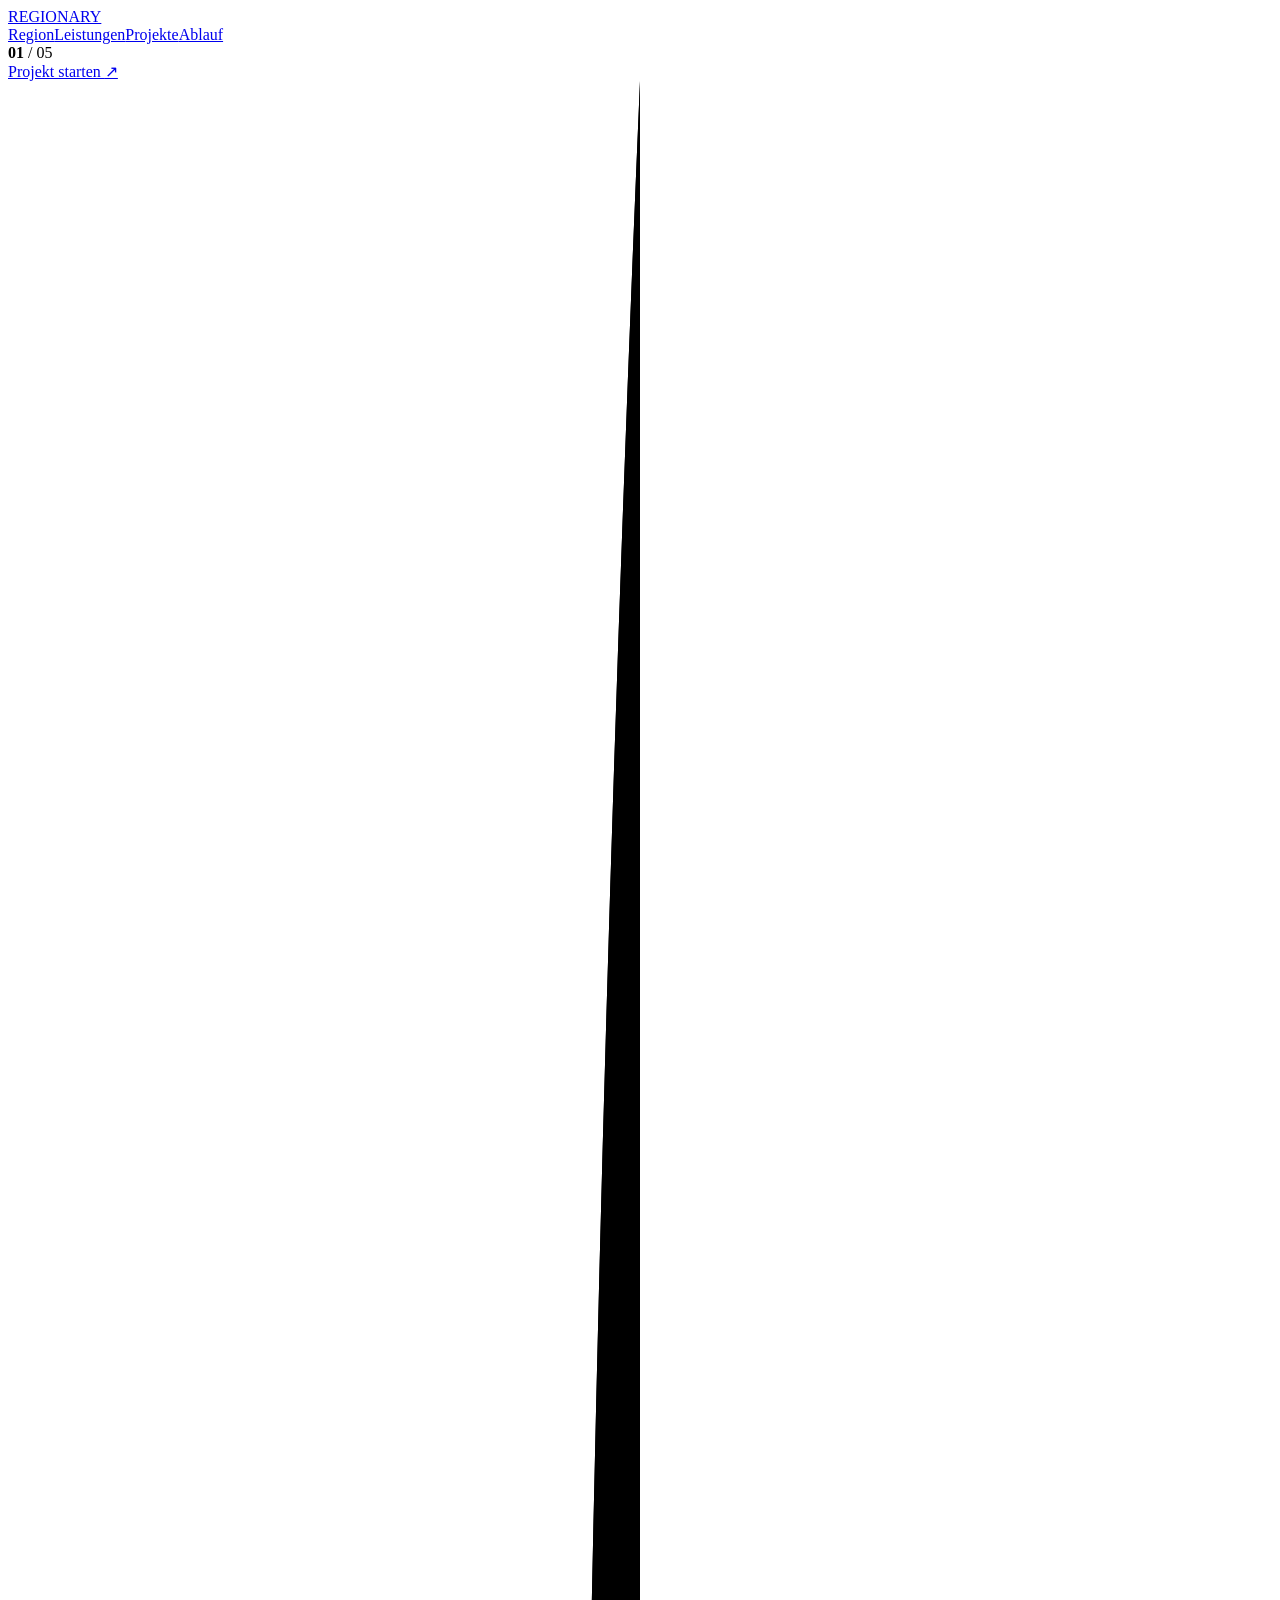
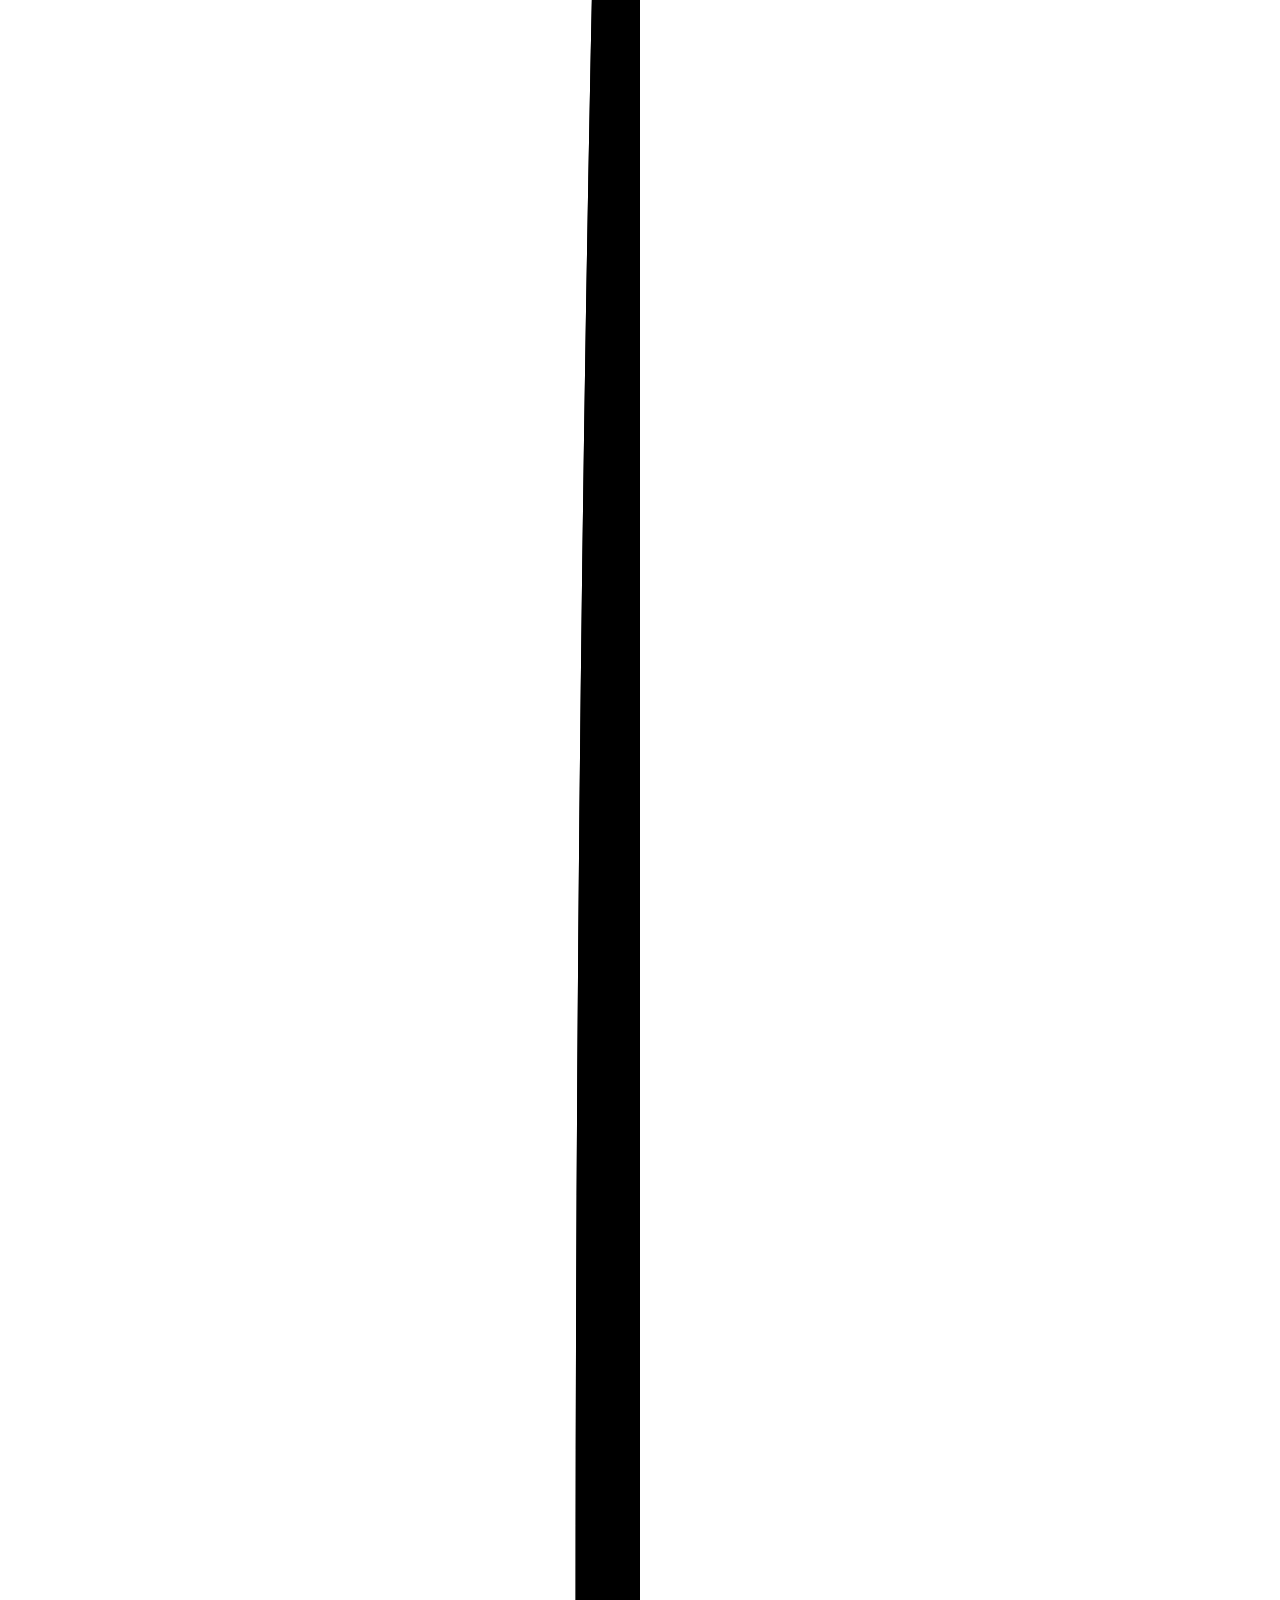
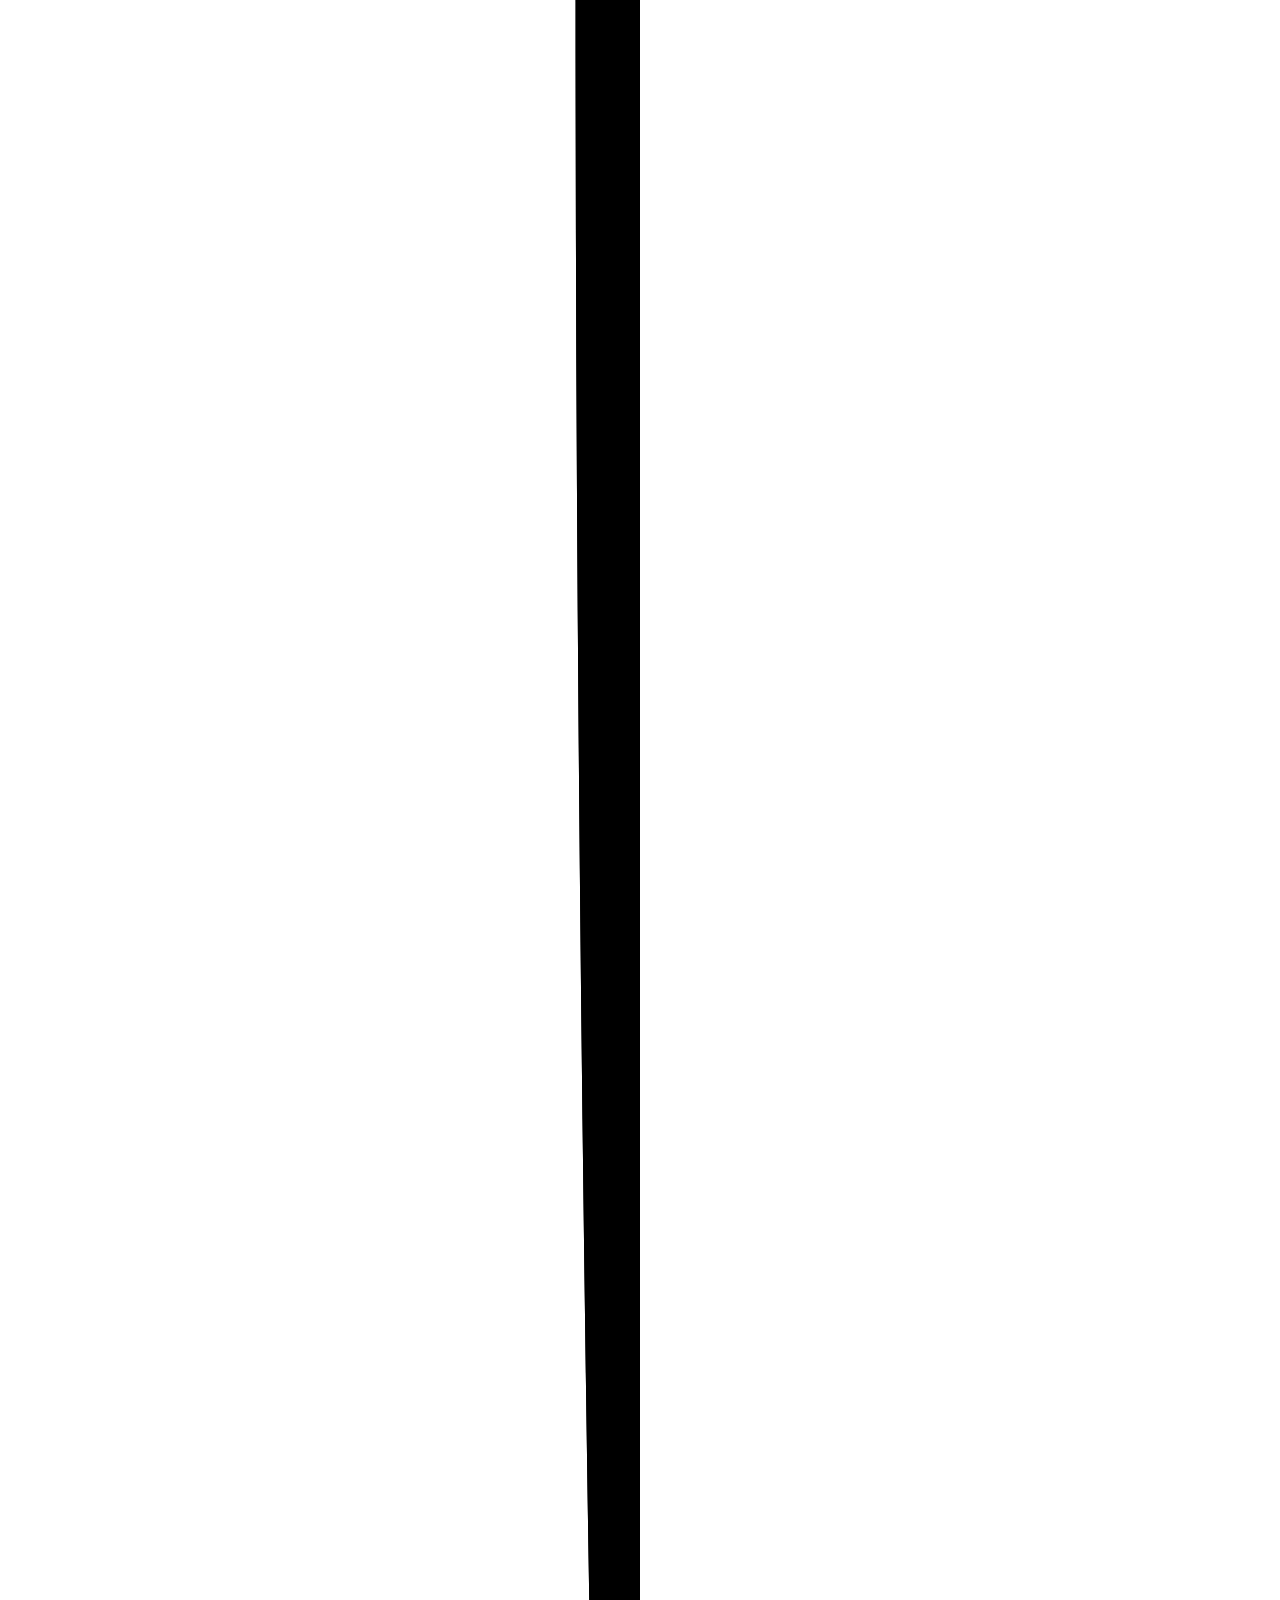
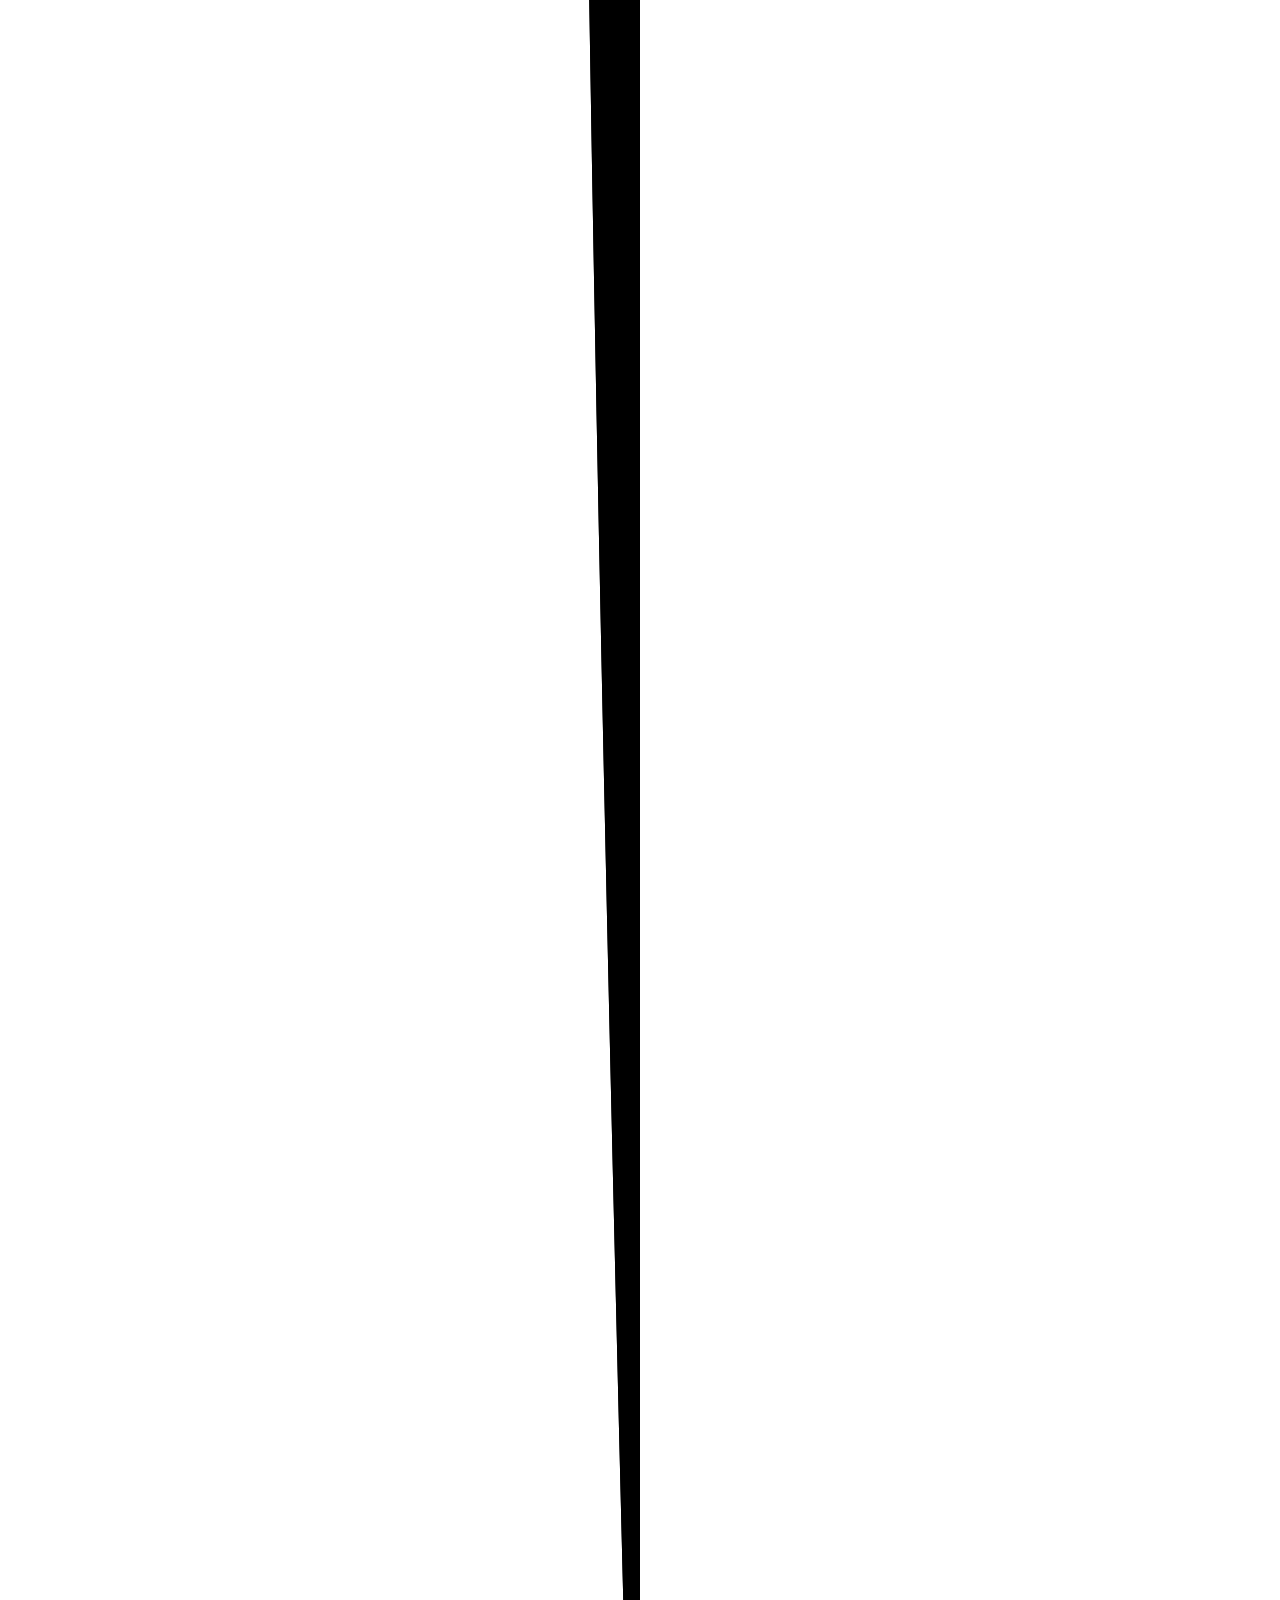
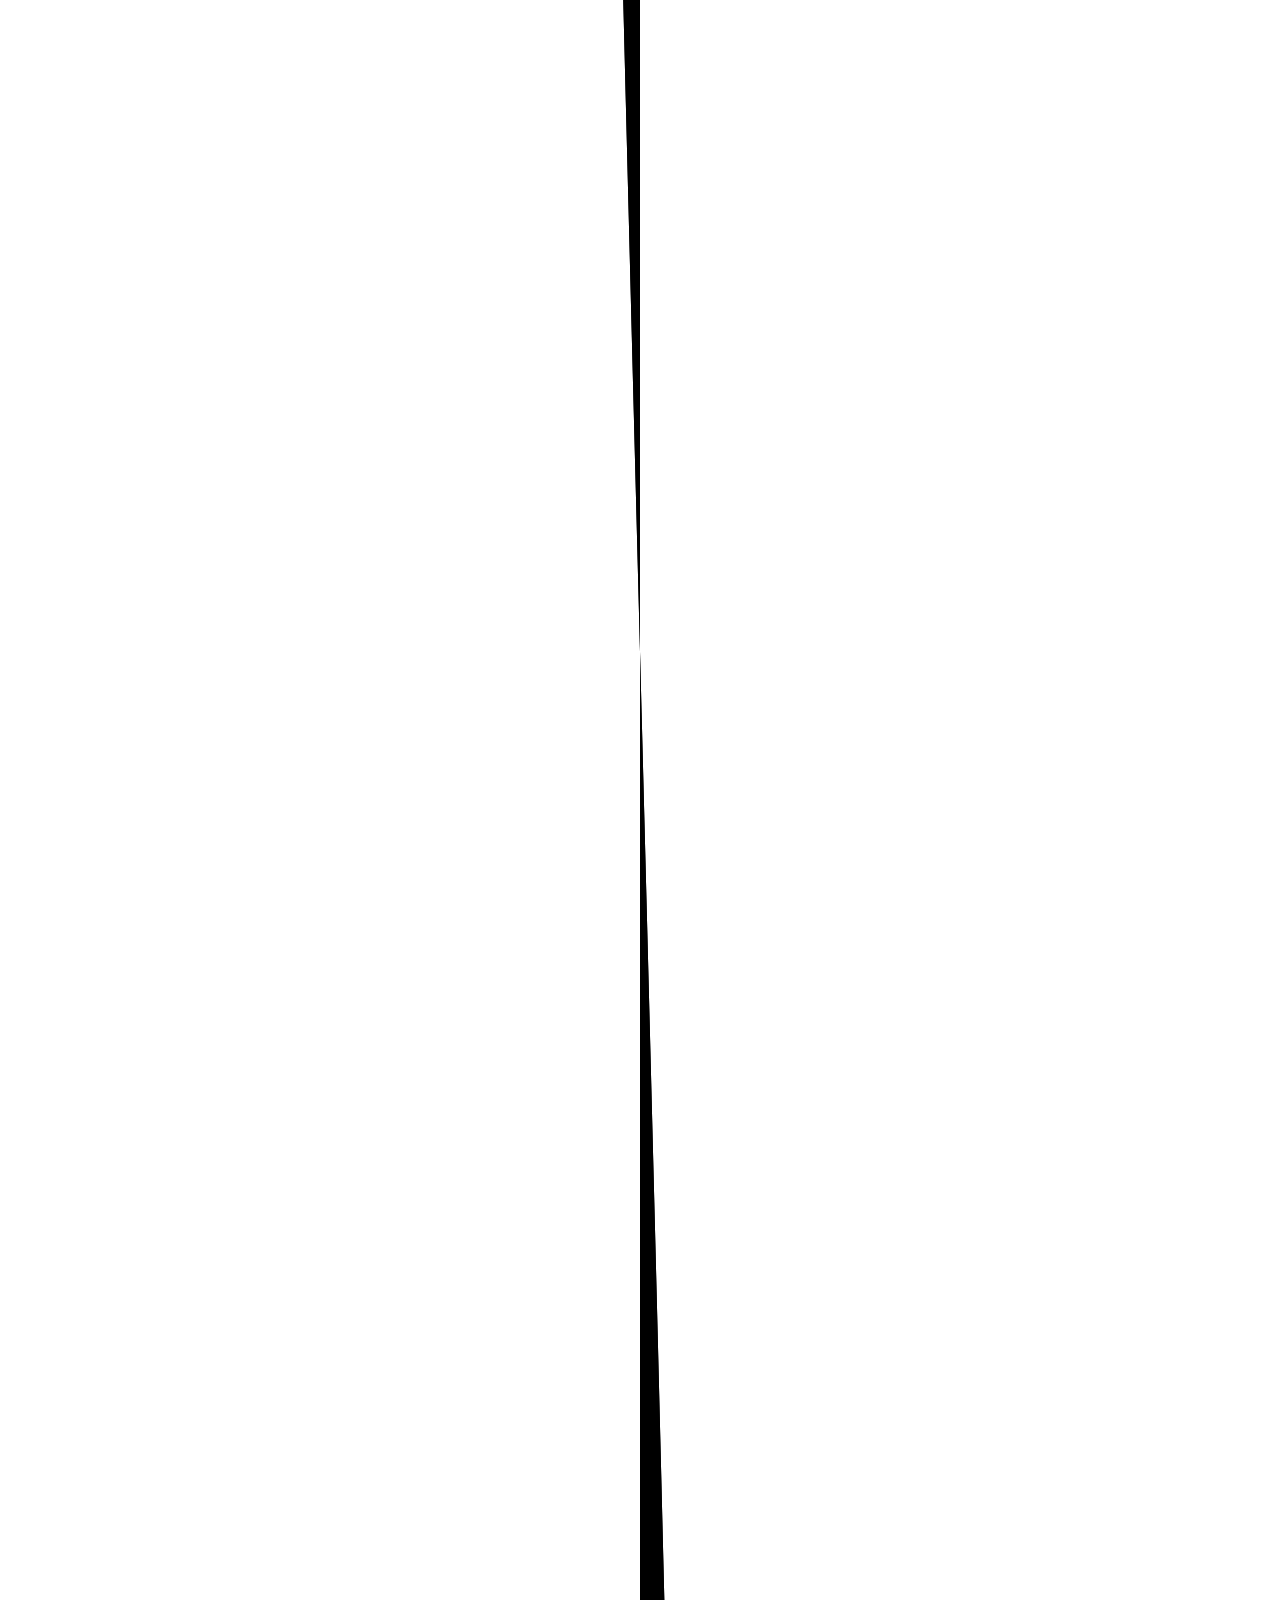
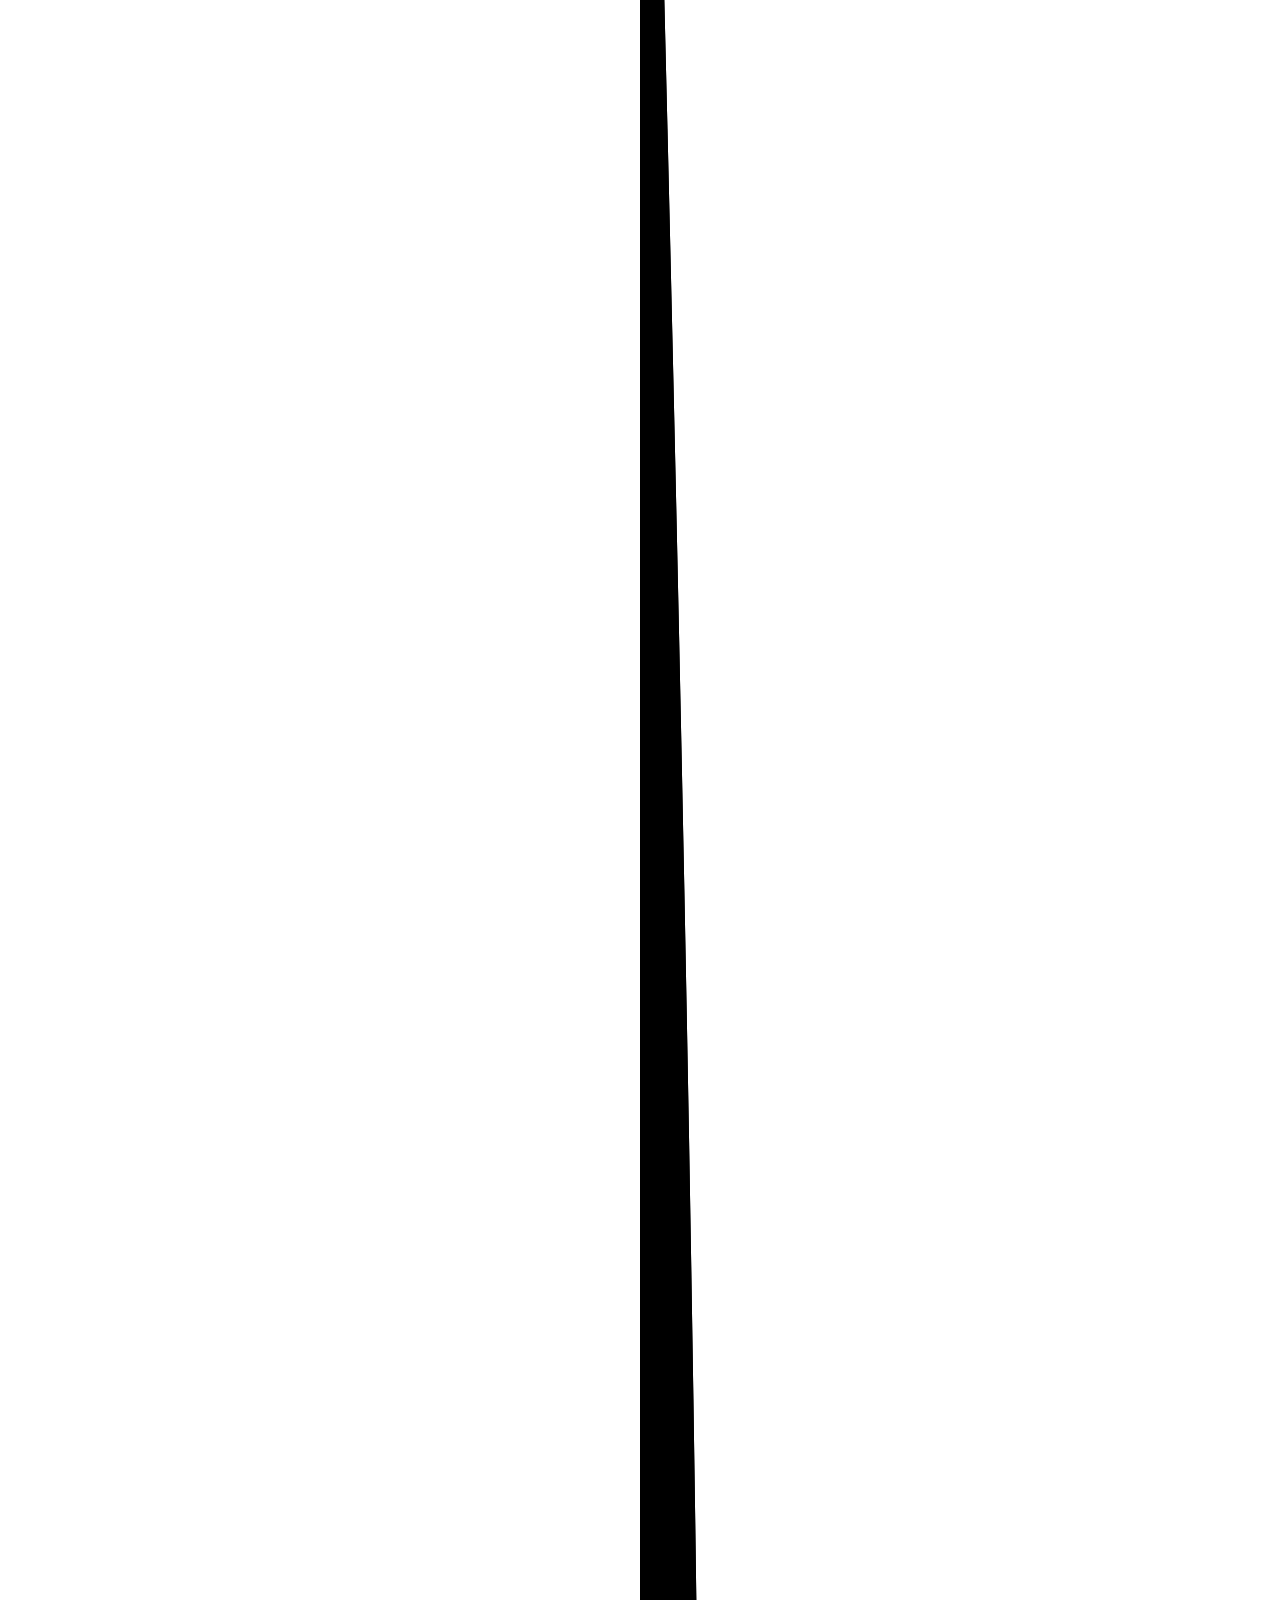
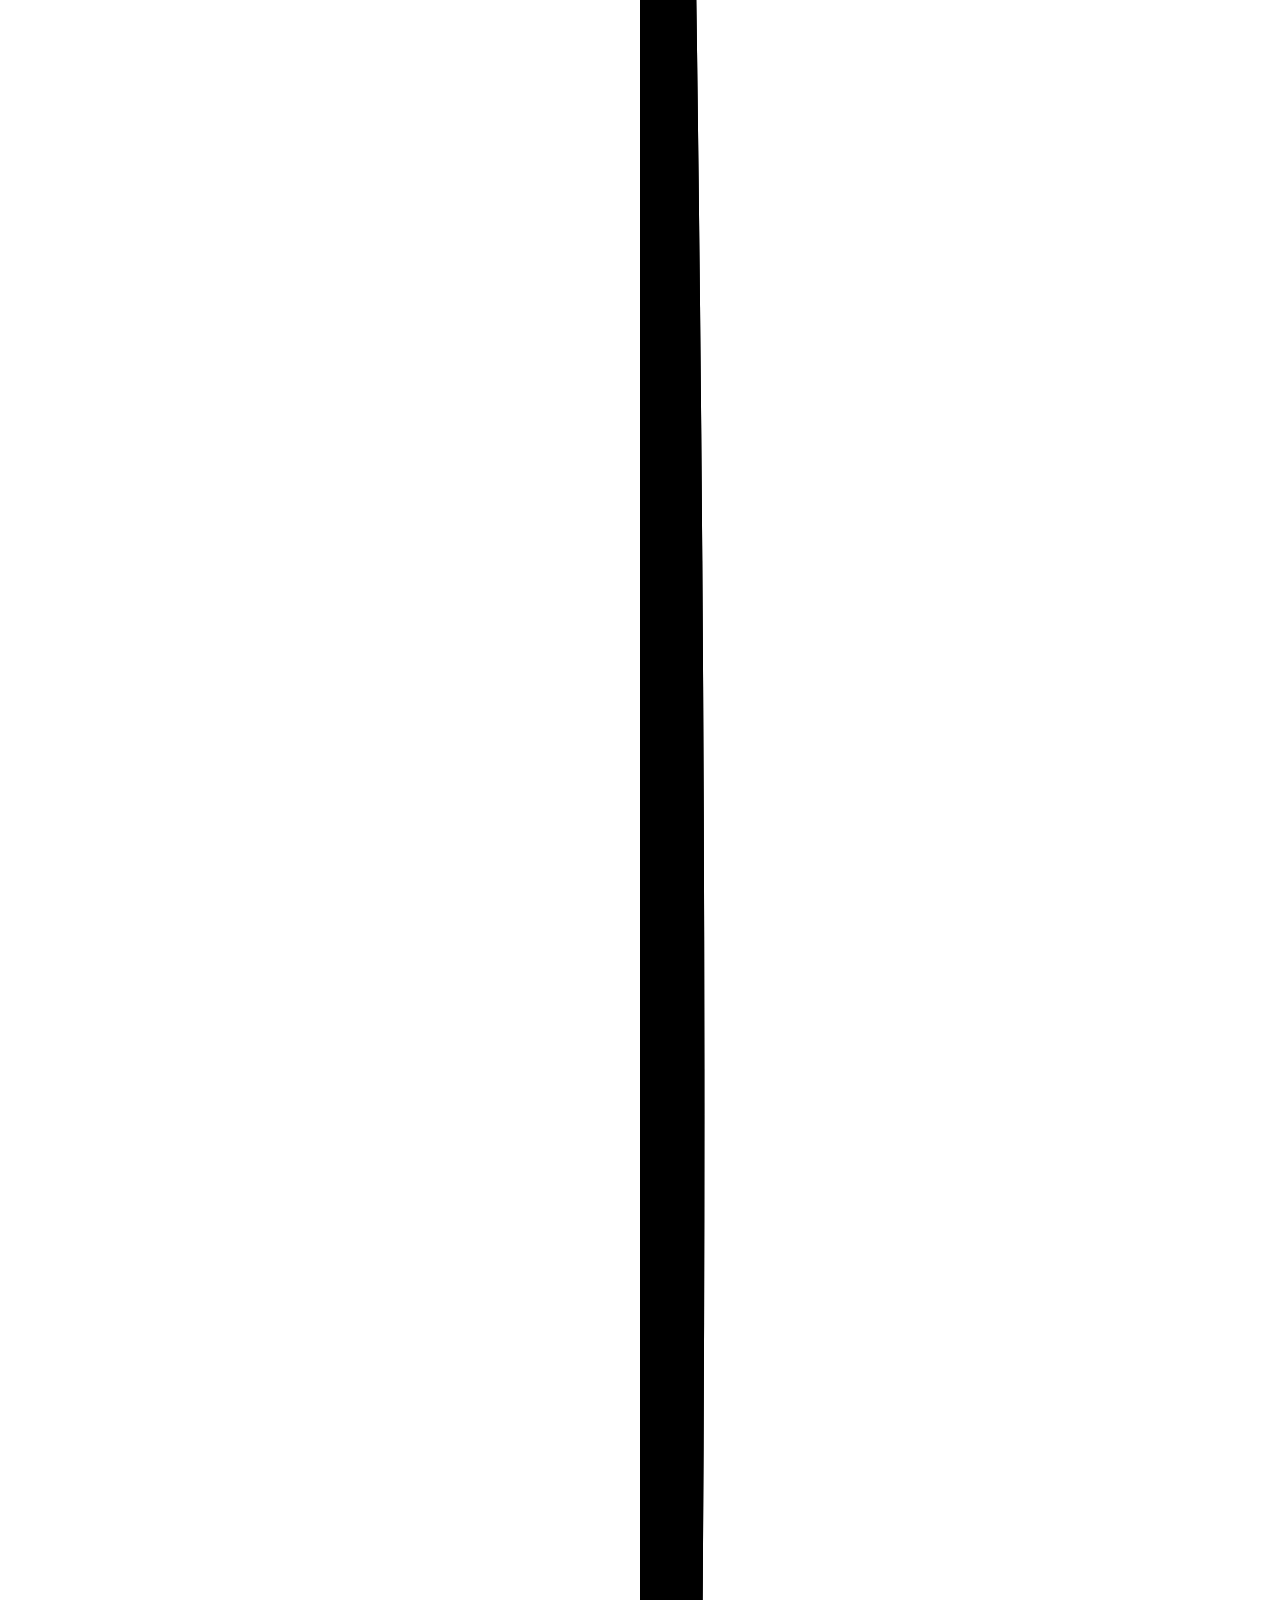
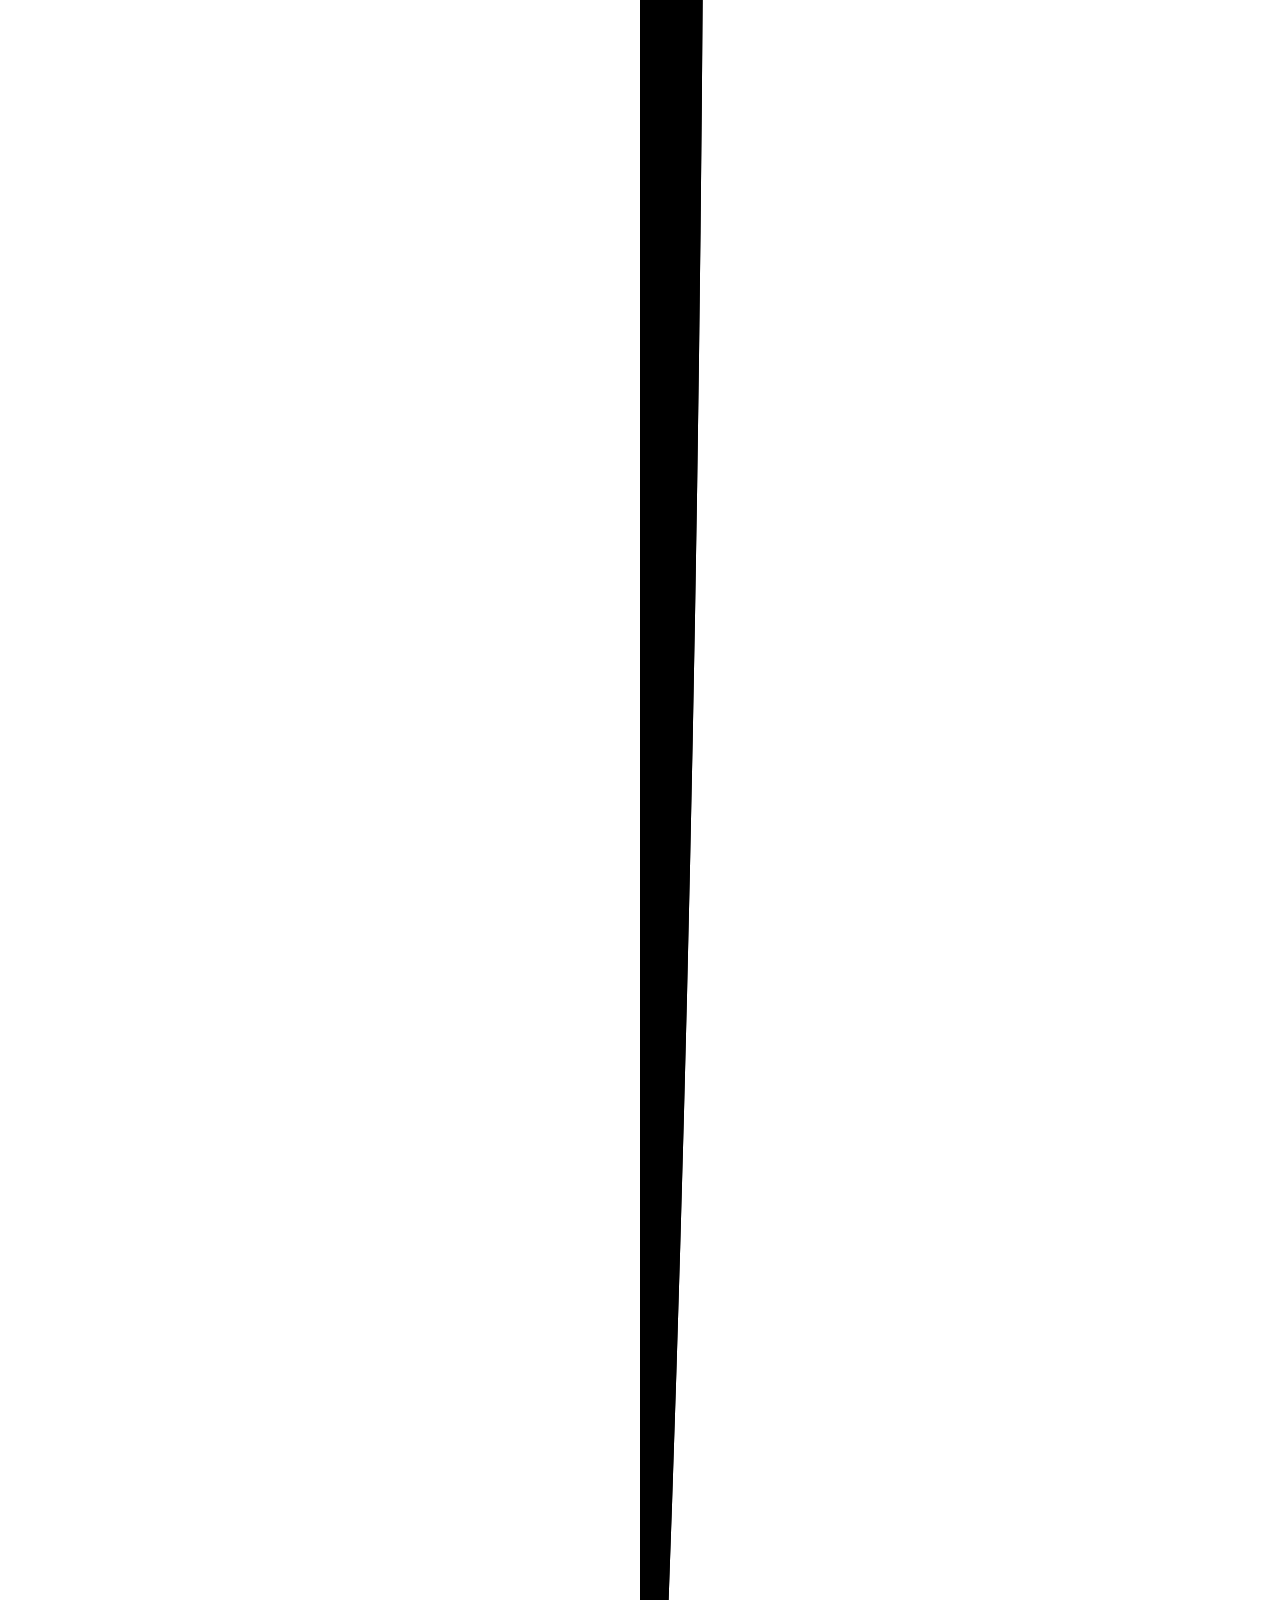
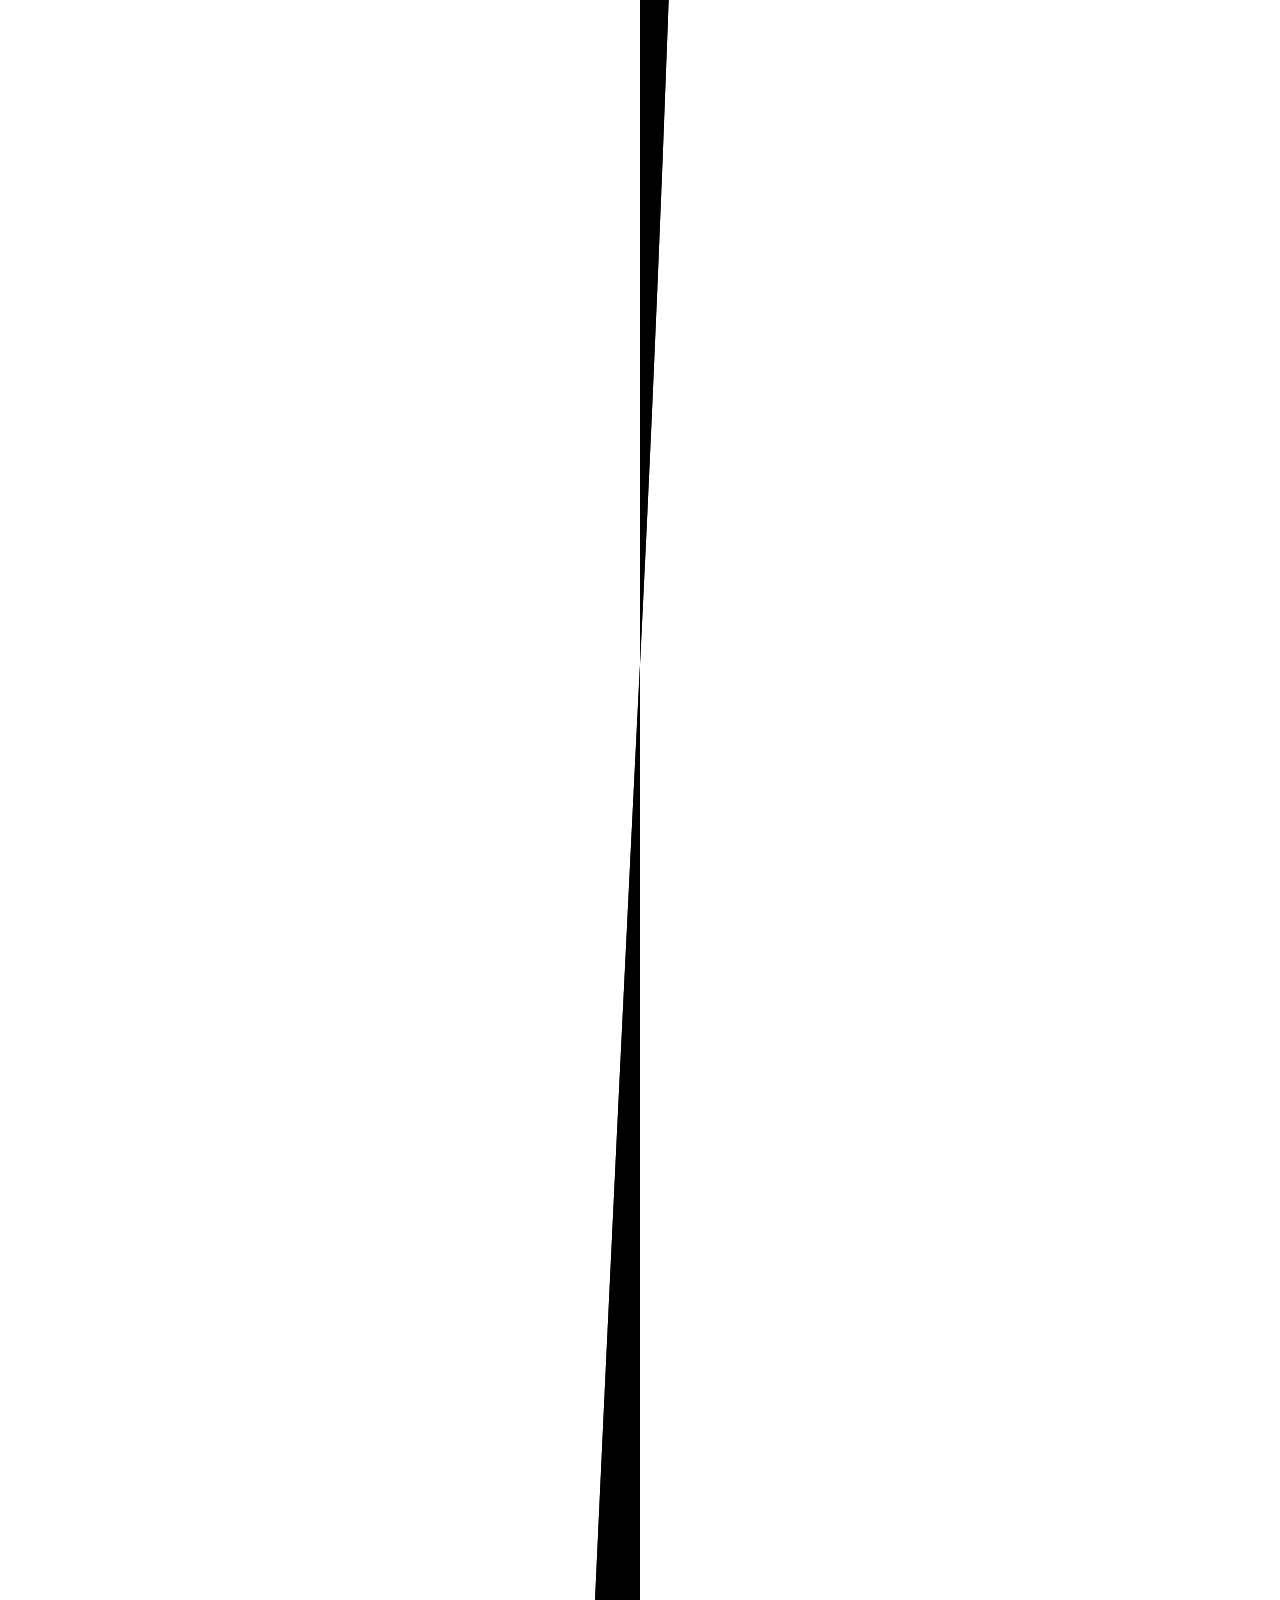
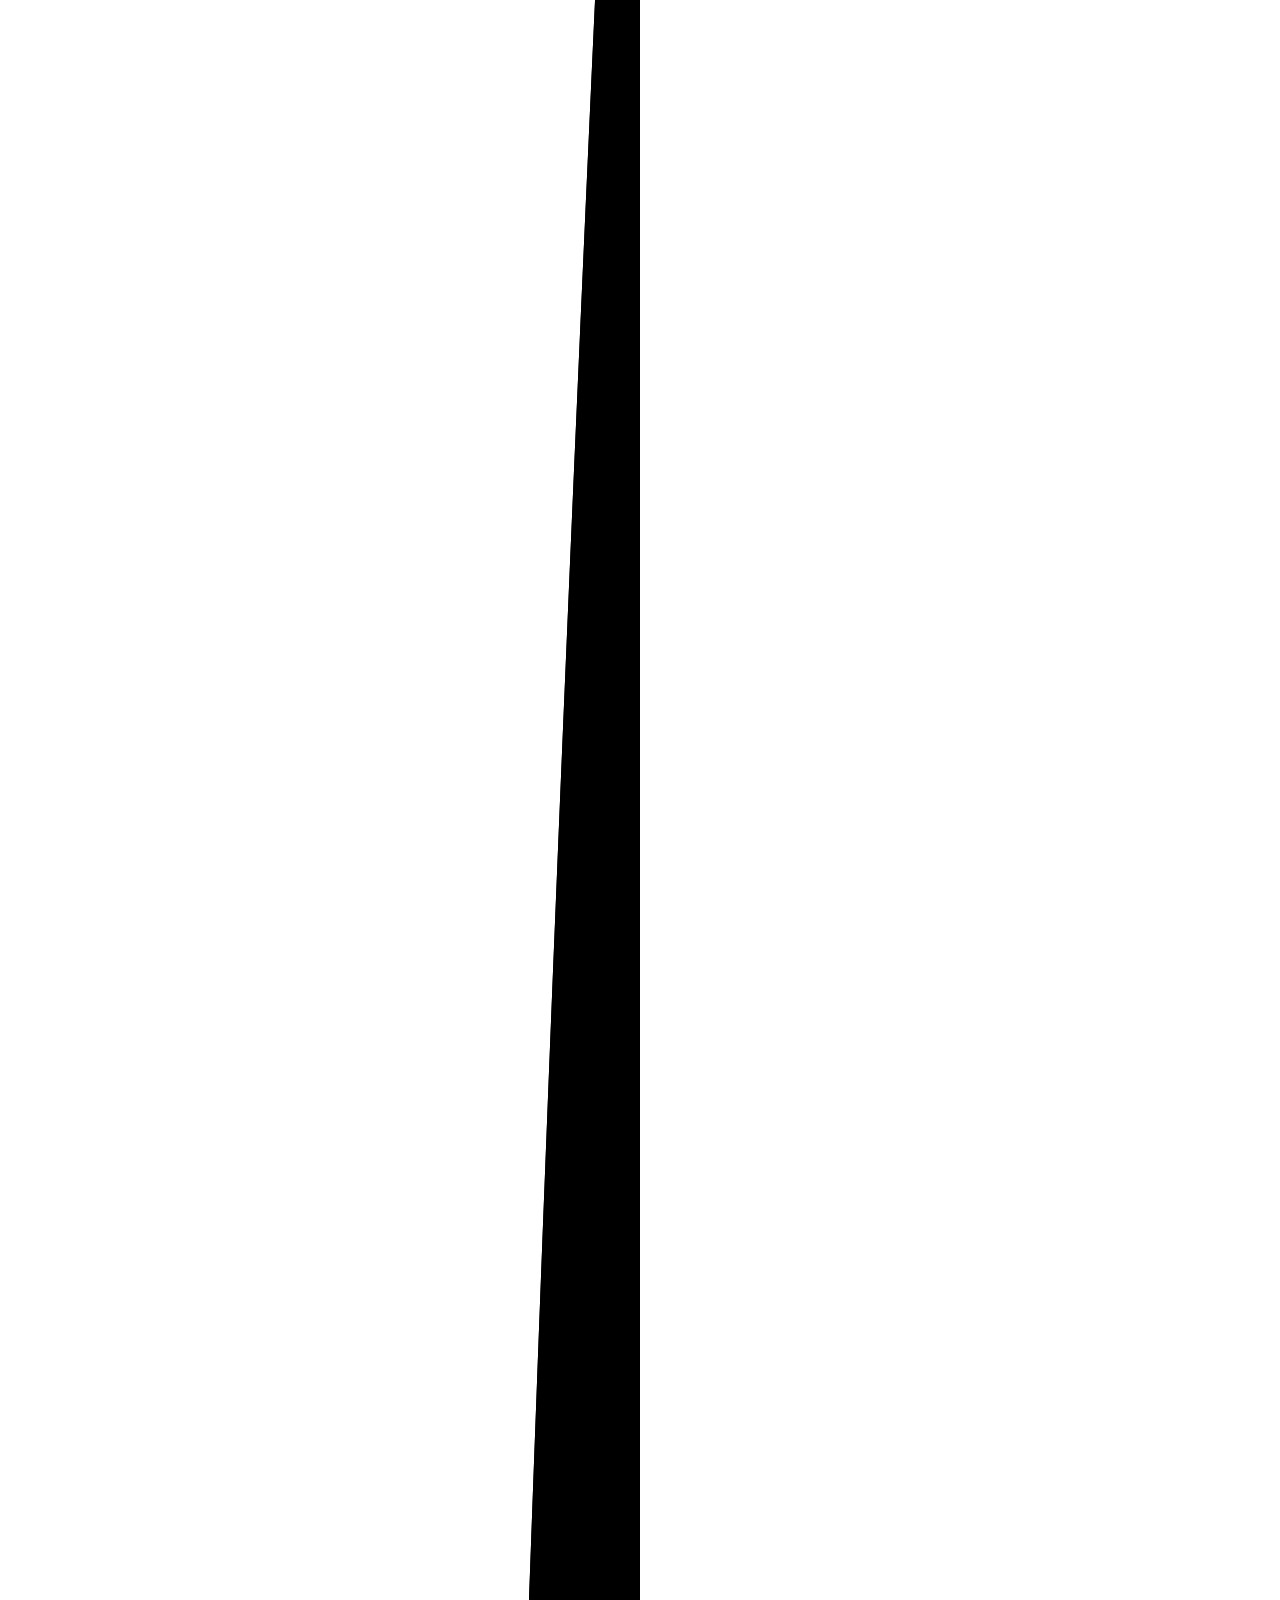
==== commit c6dedad4: "Publish new REGIONARY motion experience" ====
--- a/index.html
+++ b/index.html
@@ -1,4 +1,4 @@
-<!DOCTYPE html><html lang="de"><head><meta charSet="utf-8"/><meta name="viewport" content="width=device-width, initial-scale=1"/><link rel="stylesheet" href="/regionary/_next/static/css/index.BaGyJ5wJ.css" data-rsc-css-href="/regionary/_next/static/css/index.BaGyJ5wJ.css" data-precedence="vite-rsc/importer-resources"/><link rel="stylesheet" href="/regionary/_next/static/css/page.x-Vr5dV3.css" data-precedence="vite-rsc/client-reference"/><link rel="modulepreload" fetchPriority="low" href="/regionary/_next/static/chunks/index-BeJQSdDT.js"/><script src="/regionary/_next/static/chunks/rolldown-runtime-C60lm6uB.js" type="module" async=""></script><script src="/regionary/_next/static/chunks/framework-BaE7mD_r.js" type="module" async=""></script><script src="/regionary/_next/static/chunks/app-elements-Drg5O4vw.js" type="module" async=""></script><script src="/regionary/_next/static/chunks/hash-D0ldriCF.js" type="module" async=""></script><script src="/regionary/_next/static/chunks/record-BdkTR7AP.js" type="module" async=""></script><script src="/regionary/_next/static/chunks/app-rsc-cache-busting-CqRqJch4.js" type="module" async=""></script><script src="/regionary/_next/static/chunks/app-rsc-render-mode-IDJu5NEE.js" type="module" async=""></script><script src="/regionary/_next/static/chunks/headers-CeAbe3am.js" type="module" async=""></script><script src="/regionary/_next/static/chunks/protocol-headers-URL33uU5.js" type="module" async=""></script><script src="/regionary/_next/static/chunks/deployment-id-DFhHa9wO.js" type="module" async=""></script><script src="/regionary/_next/static/chunks/navigation-errors-wvgRKjB-.js" type="module" async=""></script><link rel="modulepreload" href="/regionary/_next/static/chunks/layout-segment-context-BlwRAl0u.js" crossorigin=""/><link rel="modulepreload" href="/regionary/_next/static/chunks/page-7FuGlSWx.js" crossorigin=""/><title>REGIONARY | Digitales Kreativstudio für Südbaden und den Hochrhein</title><meta name="description" content="Websites, Marken und digitale Auftritte für kleine Betriebe, Vereine und Initiativen in Südbaden, Freiburg und am Hochrhein."/><meta property="og:title" content="REGIONARY – Was die Region bewegt, bringen wir digital nach vorn"/><meta property="og:description" content="Digitale Auftritte für kleine Betriebe, Vereine und Initiativen in Südbaden und am Hochrhein."/><meta property="og:url" content="https://luklaas.github.io/regionary/"/><meta property="og:type" content="website"/><meta property="og:locale" content="de_DE"/><meta property="og:image" content="https://luklaas.github.io/regionary/og-regionary-journey.png"/><meta property="og:image:width" content="1536"/><meta property="og:image:height" content="1024"/><meta property="og:image:alt" content="REGIONARY – Was die Region bewegt, bringen wir digital nach vorn."/><meta name="twitter:card" content="summary_large_image"/><meta name="twitter:title" content="REGIONARY – Was die Region bewegt, bringen wir digital nach vorn"/><meta name="twitter:description" content="Digitale Auftritte für kleine Betriebe, Vereine und Initiativen in Südbaden und am Hochrhein."/><meta name="twitter:image" content="https://luklaas.github.io/regionary/og-regionary-journey.png"/><script>Object.assign(((self[Symbol.for("vinext.navigationRuntime")]??={bootstrap:{routeManifest:null},functions:{}}).bootstrap.rsc??={rsc:[]}),{params:{},nav:{"pathname":"/","searchParams":[]}})</script><link rel="modulepreload" href="/regionary/_next/static/chunks/index-BeJQSdDT.js" />
+<!DOCTYPE html><html lang="de"><head><meta charSet="utf-8"/><meta name="viewport" content="width=device-width, initial-scale=1"/><link rel="stylesheet" href="/regionary/_next/static/css/index.BaGyJ5wJ.css" data-rsc-css-href="/regionary/_next/static/css/index.BaGyJ5wJ.css" data-precedence="vite-rsc/importer-resources"/><link rel="stylesheet" href="/regionary/_next/static/css/page.CfOrXCsb.css" data-precedence="vite-rsc/client-reference"/><link rel="modulepreload" fetchPriority="low" href="/regionary/_next/static/chunks/index-CsLWAkBA.js"/><script src="/regionary/_next/static/chunks/rolldown-runtime-C60lm6uB.js" type="module" async=""></script><script src="/regionary/_next/static/chunks/framework-BaE7mD_r.js" type="module" async=""></script><script src="/regionary/_next/static/chunks/app-elements-Drg5O4vw.js" type="module" async=""></script><script src="/regionary/_next/static/chunks/hash-D0ldriCF.js" type="module" async=""></script><script src="/regionary/_next/static/chunks/record-BdkTR7AP.js" type="module" async=""></script><script src="/regionary/_next/static/chunks/app-rsc-cache-busting-C1L-uciZ.js" type="module" async=""></script><script src="/regionary/_next/static/chunks/app-rsc-render-mode-IDJu5NEE.js" type="module" async=""></script><script src="/regionary/_next/static/chunks/headers-CeAbe3am.js" type="module" async=""></script><script src="/regionary/_next/static/chunks/protocol-headers-URL33uU5.js" type="module" async=""></script><script src="/regionary/_next/static/chunks/deployment-id-DFhHa9wO.js" type="module" async=""></script><script src="/regionary/_next/static/chunks/navigation-errors-wvgRKjB-.js" type="module" async=""></script><link rel="modulepreload" href="/regionary/_next/static/chunks/layout-segment-context-AGLwKSbX.js" crossorigin=""/><link rel="modulepreload" href="/regionary/_next/static/chunks/page-DadhRLwc.js" crossorigin=""/><title>REGIONARY | Digitales Kreativstudio für Südbaden und den Hochrhein</title><meta name="description" content="Websites, Marken und digitale Auftritte für kleine Betriebe, Vereine und Initiativen in Südbaden, Freiburg und am Hochrhein."/><meta property="og:title" content="REGIONARY – Was die Region bewegt, bringen wir digital nach vorn"/><meta property="og:description" content="Digitale Auftritte für kleine Betriebe, Vereine und Initiativen in Südbaden und am Hochrhein."/><meta property="og:url" content="https://luklaas.github.io/regionary/"/><meta property="og:type" content="website"/><meta property="og:locale" content="de_DE"/><meta property="og:image" content="https://luklaas.github.io/regionary/og-regionary-journey.png"/><meta property="og:image:width" content="1536"/><meta property="og:image:height" content="1024"/><meta property="og:image:alt" content="REGIONARY – Was die Region bewegt, bringen wir digital nach vorn."/><meta name="twitter:card" content="summary_large_image"/><meta name="twitter:title" content="REGIONARY – Was die Region bewegt, bringen wir digital nach vorn"/><meta name="twitter:description" content="Digitale Auftritte für kleine Betriebe, Vereine und Initiativen in Südbaden und am Hochrhein."/><meta name="twitter:image" content="https://luklaas.github.io/regionary/og-regionary-journey.png"/><script>Object.assign(((self[Symbol.for("vinext.navigationRuntime")]??={bootstrap:{routeManifest:null},functions:{}}).bootstrap.rsc??={rsc:[]}),{params:{},nav:{"pathname":"/","searchParams":[]}})</script><link rel="modulepreload" href="/regionary/_next/static/chunks/index-CsLWAkBA.js" />
 <link rel="preload" href="/regionary/_next/static/_vinext_fonts/manrope-76eca2803f7f/manrope-81401990.woff2" as="font" type="font/woff2" crossorigin />
 <style data-vinext-fonts>/* cyrillic-ext */
 @font-face {
@@ -68,4 +68,4 @@
 
 .__variable_manrope_0uiaih6 { --font-manrope: 'Manrope', 'Manrope Fallback'; }
 </style>
-</head><body class="__variable_manrope_0uiaih6"><main class="_page_u539m_1" data-journey="true"><section class="_journeyRig_u539m_37" data-journey-rig="true" aria-label="Eine digitale Reise durch Südbaden und den Hochrhein"><div class="_stage_u539m_38"><div class="_heroFilm_u539m_40" aria-hidden="true"><img class="_heroPoster_u539m_42" src="/regionary/regional/regionary-firefly-start-v1.png" alt=""/><video autoPlay="" muted="" loop="" playsInline="" preload="metadata" poster="/regionary/regional/regionary-firefly-start-v1.png"><source src="/regionary/video/regionary-hero-4k-hevc.mp4" type="video/mp4; codecs=&quot;hvc1&quot;"/><source src="/regionary/video/regionary-hero-1080.mp4" type="video/mp4; codecs=&quot;avc1&quot;"/></regionary/video></div><div class="_landscapes_u539m_43" aria-hidden="true"><img class="_photoKaiserstuhl_u539m_59" src="/regionary/regional/kaiserstuhl-weinberg.jpg" alt=""/><img class="_photoFreiburg_u539m_60" src="/regionary/regional/freiburg-panorama.jpg" alt=""/><img class="_photoFeldberg_u539m_61" src="/regionary/regional/feldberg-landscape.jpg" alt=""/><img class="_photoRhine_u539m_62" src="/regionary/regional/hochrhein-bad-saeckingen.jpg" alt=""/></div><div class="_cinematicShade_u539m_45" aria-hidden="true"></div><div class="_digitalGrain_u539m_46" aria-hidden="true"></div><header class="_header_u539m_80"><a href="#start" data-journey-jump="0" aria-label="REGIONARY – Zum Anfang"><span class="_brand_u539m_95 " aria-label="REGIONARY"><strong>REGIONARY</strong></span></a><nav class="_desktopNav_u539m_156" aria-label="Hauptnavigation"><a href="#region" data-journey-jump=".18">Region</a><a href="#leistungen" data-journey-jump=".38">Leistungen</a><a href="#projekte" data-journey-jump=".56">Projekte</a></nav><a class="_headerCta_u539m_158" href="#kontakt" data-journey-jump=".96">Projekt starten <span aria-hidden="true">↗</span></a><button class="_menuButton_u539m_160" type="button" aria-expanded="false">Menü</button></header><nav class="_mobileMenu_u539m_160 " aria-label="Mobile Navigation"><a href="#region" data-journey-jump=".18">Region <span aria-hidden="true">↗</span></a><a href="#leistungen" data-journey-jump=".38">Leistungen <span aria-hidden="true">↗</span></a><a href="#projekte" data-journey-jump=".56">Projekte <span aria-hidden="true">↗</span></a><a href="#kontakt" data-journey-jump=".96">Kontakt <span aria-hidden="true">↗</span></a></nav><div class="_progressRail_u539m_162" aria-hidden="true"><span></span><i>START</i><i>REGION</i><i>ANGEBOT</i><i>PROJEKTE</i><i>ABLAUF</i><i>KONTAKT</i></div><div class="_routeRibbon_u539m_166" aria-hidden="true"><span>FREIBURG</span><i></i><span>KAISERSTUHL</span><i></i><span>SCHWARZWALD</span><i></i><span>HOCHRHEIN</span><i></i><span>DIGITAL</span></div><section class="_scene_u539m_169 _heroScene_u539m_176" id="start" aria-labelledby="hero-title"><p class="_kicker_u539m_177"><span></span> Digitales Kreativstudio · Südbaden &amp; Hochrhein</p><h1 id="hero-title">REGIONARY</h1><div class="_heroBottom_u539m_179"><strong>Was die Region bewegt,<br/>bringen wir digital nach vorn.</strong><p>Websites, Marken und digitale Auftritte für kleine Betriebe, Vereine und Initiativen.</p><a href="#region" data-journey-jump=".18">Reise starten <span>→</span></a></div></section><section class="_scene_u539m_169 _regionScene_u539m_190" id="region" aria-labelledby="region-title"><div class="_sceneIntro_u539m_171"><p>01 · DIE REGION</p><h2 id="region-title">Von Freiburg<br/>bis an den Rhein.</h2><span>Vier Landschaften, viele Geschichten – und digitale Auftritte, die sich nicht wie Vorlagen anfühlen.</span></div><div class="_placeStrip_u539m_191"><article><img src="/regionary/regional/kaiserstuhl-weinberg.jpg" alt="Kaiserstuhl"/><div><span>0<!-- -->1</span><strong>Kaiserstuhl</strong><small>Landschaft &amp; Handwerk</small></div></article><article><img src="/regionary/regional/freiburg-panorama.jpg" alt="Freiburg"/><div><span>0<!-- -->2</span><strong>Freiburg</strong><small>Stadt &amp; Ideen</small></div></article><article><img src="/regionary/regional/feldberg-landscape.jpg" alt="Schwarzwald"/><div><span>0<!-- -->3</span><strong>Schwarzwald</strong><small>Natur &amp; Tourismus</small></div></article><article><img src="/regionary/regional/hochrhein-bad-saeckingen.jpg" alt="Hochrhein"/><div><span>0<!-- -->4</span><strong>Hochrhein</strong><small>Verbindung &amp; Vielfalt</small></div></article></div></section><section class="_scene_u539m_169 _offerScene_u539m_216" id="leistungen" aria-labelledby="offer-title"><div class="_sceneIntro_u539m_171"><p>02 · DAS ANGEBOT</p><h2 id="offer-title">Digital so gut,<br/>wie Ihr Angebot ist.</h2><span>Strategisch gedacht, verständlich erklärt und als stimmiges Ganzes umgesetzt.</span></div><div class="_serviceGrid_u539m_217"><article><span>01</span><span aria-hidden="true">↗</span><h3>Websites</h3><p>Individuell gestaltet, schnell und auf echte Anfragen ausgerichtet.</p></article><article><span>02</span><span aria-hidden="true">↗</span><h3>Marke</h3><p>Ein klarer Auftritt, der Qualität sichtbar und wiedererkennbar macht.</p></article><article><span>03</span><span aria-hidden="true">↗</span><h3>Social</h3><p>Inhalte und Vorlagen, die im Alltag wirklich weiterhelfen.</p></article><article><span>04</span><span aria-hidden="true">↗</span><h3>Sichtbarkeit</h3><p>Regional gefunden werden, wenn Menschen konkret nach Ihnen suchen.</p></article></div></section><section class="_scene_u539m_169 _workScene_u539m_225" id="projekte" aria-labelledby="work-title"><div class="_workHead_u539m_172"><p>03 · AUSGEWÄHLTE ARBEITEN</p><h2 id="work-title">Drei Angebote.<br/>Drei eigene Welten.</h2></div><div class="_projectTrack_u539m_228"><a href="/regionary/projekte/kantwerk"><img src="/regionary/projects/kantwerk-hero.png" alt="Startseite von KANTWERK"/><div><span>0<!-- -->1<!-- --> · <!-- -->Handwerk · Konzept</span><h3>KANTWERK</h3><p>Präzise, robust und kompromisslos klar.</p><b>Projekt ansehen ↗</b></div></a><a href="/regionary/projekte/speisekammer"><img src="/regionary/projects/speisekammer-hero.png" alt="Startseite von DIE SPEISEKAMMER"/><div><span>0<!-- -->2<!-- --> · <!-- -->Regionaler Laden · Konzept</span><h3>DIE SPEISEKAMMER</h3><p>Eine digitale Ladentür voller Wärme und Charakter.</p><b>Projekt ansehen ↗</b></div></a><a href="https://luklaas.github.io/neutrale-liste-wt/" target="_blank" rel="noreferrer"><img src="/regionary/projects/neutrale-liste-start.jpg" alt="Startseite von NEUTRALE LISTE"/><div><span>0<!-- -->3<!-- --> · <!-- -->Kommunale Initiative · Real</span><h3>NEUTRALE LISTE</h3><p>Nahbar, verständlich und offen für Beteiligung.</p><b>Projekt ansehen ↗</b></div></a></div></section><section class="_scene_u539m_169 _wayScene_u539m_239" id="ablauf" aria-labelledby="way-title"><div class="_sceneIntro_u539m_171"><p>04 · ZUSAMMENARBEIT</p><h2 id="way-title">Ein klarer Weg.<br/>Kein Agentur-Nebel.</h2><span>Persönlich in der Zusammenarbeit und transparent bei jeder Entscheidung.</span></div><div class="_processRoute_u539m_240"><article><span>01</span><i></i><h3>Zuhören</h3><p>Angebot, Ziele und Menschen verstehen.</p></article><article><span>02</span><i></i><h3>Richtung</h3><p>Früh eine starke visuelle Idee sichtbar machen.</p></article><article><span>03</span><i></i><h3>Umsetzen</h3><p>Design, Inhalte und Technik zusammenführen.</p></article><article><span>04</span><i></i><h3>Loslegen</h3><p>Online gehen und sicher weiterarbeiten.</p></article></div></section><section class="_scene_u539m_169 _contactScene_u539m_172" id="kontakt" aria-labelledby="contact-title"><p>05 · DIE NÄCHSTE STATION KÖNNTE IHRE SEIN</p><h2 id="contact-title">Was möchten Sie<br/>in der Region <em>bewegen?</em></h2><div class="_contactBottom_u539m_253"><a href="mailto:hallo@regionary.de">Unverbindlich anfragen <span aria-hidden="true">↗</span></a><span>Persönlich · Verständlich · Ohne Verpflichtung</span></div><footer><span class="_brand_u539m_95 " aria-label="REGIONARY"><strong>REGIONARY</strong></span><p>Digitale Auftritte für alle,<br/>die unsere Region bewegen.</p><div><a href="#start" data-journey-jump="0">Zurück zum Anfang ↑</a><span>© 2026 REGIONARY</span></div><small>Fotografie: Dr. med. Mabuse (Public Domain), Philipp Guttmann &amp; Stephan Sprinz (CC BY-SA 4.0), Wladyslaw Sojka / sojka.photo (FAL) · Bildausschnitte/Farbkorrektur</small></footer></section></div></section></main><script type="module" src="/regionary/_next/static/chunks/index-BeJQSdDT.js" id="_R_" async=""></script><script>((self[Symbol.for("vinext.navigationRuntime")]??={bootstrap:{routeManifest:null},functions:{}}).bootstrap.rsc??={rsc:[]}).rsc.push("2:I[\"43ff2fb034b8\",[],\"Children\",1]\n")</script><script>((self[Symbol.for("vinext.navigationRuntime")]??={bootstrap:{routeManifest:null},functions:{}}).bootstrap.rsc??={rsc:[]}).rsc.push("3:I[\"99e50bc1c07a\",[],\"GlobalErrorBoundary\",1]\n")</script><script>((self[Symbol.for("vinext.navigationRuntime")]??={bootstrap:{routeManifest:null},functions:{}}).bootstrap.rsc??={rsc:[]}).rsc.push("4:I[\"a4f9a8437bde\",[],\"default\",1]\n")</script><script>((self[Symbol.for("vinext.navigationRuntime")]??={bootstrap:{routeManifest:null},functions:{}}).bootstrap.rsc??={rsc:[]}).rsc.push("5:I[\"99e50bc1c07a\",[],\"ErrorBoundary\",1]\n")</script><script>((self[Symbol.for("vinext.navigationRuntime")]??={bootstrap:{routeManifest:null},functions:{}}).bootstrap.rsc??={rsc:[]}).rsc.push("6:I[\"e159047a93f1\",[],\"LayoutSegmentProvider\",1]\n")</script><script>((self[Symbol.for("vinext.navigationRuntime")]??={bootstrap:{routeManifest:null},functions:{}}).bootstrap.rsc??={rsc:[]}).rsc.push("7:I[\"43ff2fb034b8\",[],\"Slot\",1]\n")</script><script>((self[Symbol.for("vinext.navigationRuntime")]??={bootstrap:{routeManifest:null},functions:{}}).bootstrap.rsc??={rsc:[]}).rsc.push("8:I[\"105d30f76def\",[],\"AppRouterScrollTarget\",1]\n")</script><script>((self[Symbol.for("vinext.navigationRuntime")]??={bootstrap:{routeManifest:null},functions:{}}).bootstrap.rsc??={rsc:[]}).rsc.push("9:I[\"99e50bc1c07a\",[],\"RedirectBoundary\",1]\n")</script><script>((self[Symbol.for("vinext.navigationRuntime")]??={bootstrap:{routeManifest:null},functions:{}}).bootstrap.rsc??={rsc:[]}).rsc.push(":HL[\"/regionary/_next/static/css/index.BaGyJ5wJ.css\",\"style\"     ]\n")</script><script>((self[Symbol.for("vinext.navigationRuntime")]??={bootstrap:{routeManifest:null},functions:{}}).bootstrap.rsc??={rsc:[]}).rsc.push("0:{\"__route\":\"route:/\",\"__interceptionContext\":null,\"__layoutIds\":[\"layout:/\"],\"__rootLayout\":\"/\",\"__sourcePage\":\"/page\",\"page:/\":\"$L1\",\"layout:/\":[[[[\"$\",\"link\",\"css:/regionary/_next/static/css/index.BaGyJ5wJ.css\",{\"rel\":\"stylesheet\",\"precedence\":\"vite-rsc/importer-resources\",\"href\":\"/regionary/_next/static/css/index.BaGyJ5wJ.css\",\"data-rsc-css-href\":\"/regionary/_next/static/css/index.BaGyJ5wJ.css\"}],\"$undefined\"],[\"$\",\"html\",null,{\"lang\":\"de\",\"children\":[\"$\",\"body\",null,{\"className\":\"__variable_manrope_0uiaih6\",\"children\":[\"$\",\"$L2\",null,{}]}]}]],null],\"route:/\":[[[\"$\",\"meta\",null,{\"charSet\":\"utf-8\"}],[[\"$\",\"title\",\"0\",{\"children\":\"REGIONARY | Digitales Kreativstudio für Südbaden und den Hochrhein\"}],[\"$\",\"meta\",\"1\",{\"name\":\"description\",\"content\":\"Websites, Marken und digitale Auftritte für kleine Betriebe, Vereine und Initiativen in Südbaden, Freiburg und am Hochrhein.\"}],[\"$\",\"meta\",\"2\",{\"property\":\"og:title\",\"content\":\"REGIONARY – Was die Region bewegt, bringen wir digital nach vorn\"}],[\"$\",\"meta\",\"3\",{\"property\":\"og:description\",\"content\":\"Digitale Auftritte für kleine Betriebe, Vereine und Initiativen in Südbaden und am Hochrhein.\"}],[\"$\",\"meta\",\"4\",{\"property\":\"og:url\",\"content\":\"https://luklaas.github.io/regionary/\"}],[\"$\",\"meta\",\"5\",{\"property\":\"og:type\",\"content\":\"website\"}],[\"$\",\"meta\",\"6\",{\"property\":\"og:locale\",\"content\":\"de_DE\"}],[\"$\",\"meta\",\"7\",{\"property\":\"og:image\",\"content\":\"https://luklaas.github.io/regionary/og-regionary-journey.png\"}],[\"$\",\"meta\",\"8\",{\"property\":\"og:image:width\",\"content\":\"1536\"}],[\"$\",\"meta\",\"9\",{\"property\":\"og:image:height\",\"content\":\"1024\"}],[\"$\",\"meta\",\"10\",{\"property\":\"og:image:alt\",\"content\":\"REGIONARY – Was die Region bewegt, bringen wir digital nach vorn.\"}],[\"$\",\"meta\",\"11\",{\"name\":\"twitter:card\",\"content\":\"summary_large_image\"}],[\"$\",\"meta\",\"12\",{\"name\":\"twitter:title\",\"content\":\"REGIONARY – Was die Region bewegt, bringen wir digital nach vorn\"}],[\"$\",\"meta\",\"13\",{\"name\":\"twitter:description\",\"content\":\"Digitale Auftritte für kleine Betriebe, Vereine und Initiativen in Südbaden und am Hochrhein.\"}],[\"$\",\"meta\",\"14\",{\"name\":\"twitter:image\",\"content\":\"https://luklaas.github.io/regionary/og-regionary-journey.png\"}]],[[\"$\",\"meta\",\"0\",{\"name\":\"viewport\",\"content\":\"width=device-width, initial-scale=1\"}]]],[\"$\",\"$L3\",null,{\"fallback\":\"$4\",\"children\":[\"$\",\"$L5\",null,{\"fallback\":\"$4\",\"children\":[\"$\",\"$L6\",null,{\"providerId\":\"layout:/\",\"segmentMap\":{\"children\":[]},\"children\":[\"$\",\"$L7\",null,{\"id\":\"layout:/\",\"parallelSlots\":\"$undefined\",\"children\":[\"$\",\"$L8\",null,{\"children\":[\"$\",\"$L9\",null,{\"children\":[[\"$\",\"$L6\",null,{\"providerId\":\"page:/\",\"segmentMap\":{\"children\":[\"__PAGE__\"]},\"children\":[\"$\",\"$L7\",null,{\"id\":\"page:/\"}]}],null]}]}]}]}]}]}],null,null],\"__layoutFlags\":{\"layout:/\":\"s\"},\"__artifactCompatibility\":{\"schemaVersion\":1,\"graphVersion\":\"app-route-graph:1177fd80f83fa7b0\",\"deploymentVersion\":\"0bb54f78-8d3a-415c-b337-a0a2b536f267\",\"appElementsSchemaVersion\":1,\"rscPayloadSchemaVersion\":1,\"rootBoundaryId\":\"/\",\"renderEpoch\":null},\"__renderObservation\":{\"schemaVersion\":1,\"output\":{\"kind\":\"app-rsc\",\"mountedSlotsFingerprint\":null,\"renderEpoch\":null,\"rootBoundaryId\":\"/\",\"routeId\":\"route:/\"},\"completeness\":\"partial\",\"boundaryOutcome\":{\"kind\":\"unknown\"},\"requestApis\":[{\"kind\":\"connection\",\"status\":\"unknown\"},{\"kind\":\"cookies\",\"status\":\"unknown\"},{\"kind\":\"draftMode\",\"status\":\"unknown\"},{\"kind\":\"headers\",\"status\":\"unknown\"},{\"kind\":\"params\",\"status\":\"unknown\"},{\"kind\":\"searchParams\",\"status\":\"unknown\"}],\"dynamicFetches\":[],\"cacheTags\":[\"/\",\"_N_T_/\",\"_N_T_/index\",\"_N_T_/layout\",\"_N_T_/page\"],\"pathTags\":[\"/\"],\"cacheability\":\"unknown\",\"downgrade\":{\"target\":\"freshRender\",\"reasons\":[{\"code\":\"CP_DOWNGRADE_CACHEABILITY_UNKNOWN\",\"target\":\"freshRender\"},{\"code\":\"CP_DOWNGRADE_INCOMPLETE_OBSERVATION\",\"completeness\":\"partial\",\"target\":\"freshRender\"},{\"code\":\"CP_DOWNGRADE_UNKNOWN_REQUEST_API\",\"requestApi\":\"connection\",\"target\":\"freshRender\"},{\"code\":\"CP_DOWNGRADE_UNKNOWN_REQUEST_API\",\"requestApi\":\"cookies\",\"target\":\"freshRender\"},{\"code\":\"CP_DOWNGRADE_UNKNOWN_REQUEST_API\",\"requestApi\":\"draftMode\",\"target\":\"freshRender\"},{\"code\":\"CP_DOWNGRADE_UNKNOWN_REQUEST_API\",\"requestApi\":\"headers\",\"target\":\"freshRender\"},{\"code\":\"CP_DOWNGRADE_UNKNOWN_REQUEST_API\",\"requestApi\":\"params\",\"target\":\"freshRender\"},{\"code\":\"CP_DOWNGRADE_UNKNOWN_REQUEST_API\",\"requestApi\":\"searchParams\",\"target\":\"freshRender\"}],\"fallback\":{\"kind\":\"breakerFallback\",\"code\":\"CP_PRIVATE_DYNAMIC_DOWNGRADE\",\"mode\":\"renderFresh\",\"scope\":\"affectedOutput\",\"fields\":{\"reasonCodes\":[\"CP_DOWNGRADE_CACHEABILITY_UNKNOWN\",\"CP_DOWNGRADE_INCOMPLETE_OBSERVATION\",\"CP_DOWNGRADE_UNKNOWN_REQUEST_API\",\"CP_DOWNGRADE_UNKNOWN_REQUEST_API\",\"CP_DOWNGRADE_UNKNOWN_REQUEST_API\",\"CP_DOWNGRADE_UNKNOWN_REQUEST_API\",\"CP_DOWNGRADE_UNKNOWN_REQUEST_API\",\"CP_DOWNGRADE_UNKNOWN_REQUEST_API\"],\"target\":\"freshRender\"}},\"isPublicCacheCandidate\":false}}}\n")</script><script>((self[Symbol.for("vinext.navigationRuntime")]??={bootstrap:{routeManifest:null},functions:{}}).bootstrap.rsc??={rsc:[]}).rsc.push("a:I[\"ed237bc86149\",[],\"default\",1]\n")</script><script>((self[Symbol.for("vinext.navigationRuntime")]??={bootstrap:{routeManifest:null},functions:{}}).bootstrap.rsc??={rsc:[]}).rsc.push("1:[\"$\",\"$La\",null,{\"params\":\"$@b\",\"searchParams\":\"$@c\"}]\n")</script><script>((self[Symbol.for("vinext.navigationRuntime")]??={bootstrap:{routeManifest:null},functions:{}}).bootstrap.rsc??={rsc:[]}).rsc.push("b:{}\n")</script><script>((self[Symbol.for("vinext.navigationRuntime")]??={bootstrap:{routeManifest:null},functions:{}}).bootstrap.rsc??={rsc:[]}).rsc.push("c:{}\n")</script><script>Object.assign(((self[Symbol.for("vinext.navigationRuntime")]??={bootstrap:{routeManifest:null},functions:{}}).bootstrap.rsc??={rsc:[]}),{"initialCacheKind":"static"});((self[Symbol.for("vinext.navigationRuntime")]??={bootstrap:{routeManifest:null},functions:{}}).bootstrap.rsc??={rsc:[]}).done=true</script></body></html>+</head><body class="__variable_manrope_0uiaih6"><div class="_page_1uaoi_1"><header class="_topbar_1uaoi_108" data-topbar="true"><a class="_headMark_1uaoi_128" href="#top" data-head-mark="true">REGIONARY</a><nav class="_topnav_1uaoi_138"><a href="#region">Region</a><a href="#leistungen">Leistungen</a><a href="#projekte">Projekte</a><a href="#ablauf">Ablauf</a></nav><div class="_topRight_1uaoi_165"><div class="_counter_1uaoi_166" data-counter="true"><b>01</b> / 05</div><a class="_btn_1uaoi_176" href="#kontakt">Projekt starten <span aria-hidden="true">↗</span></a></div></header><div class="_route_1uaoi_330" aria-hidden="true"><svg viewBox="0 0 34 1000" preserveAspectRatio="none"><path class="_routeBase_1uaoi_341" d="M17 0 C 11 140, 23 240, 17 360 S 10 560, 17 690 S 23 870, 17 1000"></path><path class="_routeDraw_1uaoi_342" d="M17 0 C 11 140, 23 240, 17 360 S 10 560, 17 690 S 23 870, 17 1000" data-route-draw="true"></path></svg><div class="_routeNodes_1uaoi_348"><div class="_routeNode_1uaoi_348" style="top:8%" data-route-node="true"><b></b><span>Start</span></div><div class="_routeNode_1uaoi_348" style="top:24.4%" data-route-node="true"><b></b><span>Region</span></div><div class="_routeNode_1uaoi_348" style="top:40.8%" data-route-node="true"><b></b><span>Angebot</span></div><div class="_routeNode_1uaoi_348" style="top:57.199999999999996%" data-route-node="true"><b></b><span>Projekte</span></div><div class="_routeNode_1uaoi_348" style="top:73.6%" data-route-node="true"><b></b><span>Ablauf</span></div><div class="_routeNode_1uaoi_348" style="top:90%" data-route-node="true"><b></b><span>Kontakt</span></div></div></div><main id="top"><section class="_hero_1uaoi_204" id="hero"><div class="_heroMedia_1uaoi_205"><video autoPlay="" muted="" loop="" playsInline="" preload="metadata" poster="/regionary/regional/regionary-firefly-start-v1.png"><source src="/regionary/video/regionary-hero-loop-720.mp4" type="video/mp4"/></video></div><div class="_heroScrim_1uaoi_217"></div><div class="_heroInner_1uaoi_224"><div class="_heroEyebrow_1uaoi_236"><span class="_dot_1uaoi_249"></span>Digitales Kreativstudio · Südbaden &amp; Hochrhein</div><div class="_wmWrap_1uaoi_263"><div class="_wm_1uaoi_263" data-wordmark="true">REGIONARY<span class="_sheen_1uaoi_278"></span></div></div><div class="_heroBottom_1uaoi_290"><h1 class="_heroClaim_1uaoi_291 _rv_1uaoi_100" data-reveal="true">Was die Region bewegt, bringen wir digital nach vorn.</h1><div class="_heroRight_1uaoi_299 _rv_1uaoi_100" data-reveal="true"><p class="_lead_1uaoi_80">Websites, Marken und digitale Auftritte für kleine Betriebe, Vereine und Initiativen.</p><a class="_btn_1uaoi_176 _btnAcid_1uaoi_197" href="#region">Reise starten <span aria-hidden="true">→</span></a></div></div></div><div class="_scrollCue_1uaoi_301"><i></i>Scrollen</div></section><div class="_pinOuter_1uaoi_415" id="region" data-pin-outer="true"><div class="_pinStage_1uaoi_36"><div class="_pinHead_1uaoi_426 _rv_1uaoi_100" data-reveal="true"><div class="_eyebrow_1uaoi_50">01 · Die Region</div><h2 class="_display_1uaoi_70"><span class="_rl_1uaoi_89"><i>Von Freiburg</i></span><span class="_rl_1uaoi_89"><i>bis an den Rhein.</i></span></h2><p class="_lead_1uaoi_80">Vier Landschaften, viele Geschichten – und digitale Auftritte, die sich nicht wie Vorlagen anfühlen.</p></div><div class="_track_1uaoi_437" data-track="true"><div class="_panel_1uaoi_446"><div class="_ph_1uaoi_455" style="background-image:url(/regionary/regional/kaiserstuhl-weinberg.jpg)"></div><div class="_cap_1uaoi_467"><span class="_num_1uaoi_468">01</span><h3>Kaiserstuhl</h3><p>Winzer, Hofläden, Handwerk</p></div></div><div class="_panel_1uaoi_446"><div class="_ph_1uaoi_455" style="background-image:url(/regionary/regional/freiburg-panorama.jpg)"></div><div class="_cap_1uaoi_467"><span class="_num_1uaoi_468">02</span><h3>Freiburg</h3><p>Dienstleister, Läden, Initiativen</p></div></div><div class="_panel_1uaoi_446"><div class="_ph_1uaoi_455" style="background-image:url(/regionary/regional/feldberg-landscape.jpg)"></div><div class="_cap_1uaoi_467"><span class="_num_1uaoi_468">03</span><h3>Schwarzwald</h3><p>Gastgeber, Natur, Tourismus</p></div></div><div class="_panel_1uaoi_446"><div class="_ph_1uaoi_455" style="background-image:url(/regionary/regional/hochrhein-bad-saeckingen.jpg)"></div><div class="_cap_1uaoi_467"><span class="_num_1uaoi_468">04</span><h3>Hochrhein</h3><p>Betriebe, Vereine, Gemeinden</p></div></div><div class="_trackEnd_1uaoi_484"><p>Eine Region.<br/>Vier Wirtschaftsräume.<br/>Ein Studio, das beide kennt.</p></div></div></div></div><section class="_sec_1uaoi_410 _secPaper_1uaoi_495" id="leistungen"><div class="_edge_1uaoi_500"></div><div class="_shell_1uaoi_42"><div class="_secHead_1uaoi_412 _rv_1uaoi_100" data-reveal="true"><div><div class="_eyebrow_1uaoi_50">02 · Das Angebot</div><h2 class="_display_1uaoi_70"><span class="_rl_1uaoi_89"><i>Digital so gut,</i></span><span class="_rl_1uaoi_89"><i>wie Ihr Angebot ist.</i></span></h2></div><p class="_lead_1uaoi_80">Strategisch gedacht, verständlich erklärt und als stimmiges Ganzes umgesetzt.</p></div><div class="_offerGrid_1uaoi_509"><div class="_offerCard_1uaoi_510 _rv_1uaoi_100 _primary_1uaoi_525" data-reveal="true"><div class="_offerTop_1uaoi_544"><span class="_offerIdx_1uaoi_545">01</span><span class="_arrow_1uaoi_573" aria-hidden="true">↗</span></div><h3>Websites</h3><p>Individuell gestaltet, schnell und auf echte Anfragen ausgerichtet.</p><div class="_tags_1uaoi_561"><span class="_tag_1uaoi_561">Strategie</span><span class="_tag_1uaoi_561">UX</span><span class="_tag_1uaoi_561">Design</span><span class="_tag_1uaoi_561">Entwicklung</span></div></div><div class="_offerCard_1uaoi_510 _rv_1uaoi_100 " data-reveal="true"><div class="_offerTop_1uaoi_544"><span class="_offerIdx_1uaoi_545">02</span><span class="_arrow_1uaoi_573" aria-hidden="true">↗</span></div><h3>Marke</h3><p>Ein klarer Auftritt, der Qualität sichtbar und wiedererkennbar macht.</p><div class="_tags_1uaoi_561"><span class="_tag_1uaoi_561">Positionierung</span><span class="_tag_1uaoi_561">Branding</span><span class="_tag_1uaoi_561">Text</span></div></div><div class="_offerCard_1uaoi_510 _rv_1uaoi_100 " data-reveal="true"><div class="_offerTop_1uaoi_544"><span class="_offerIdx_1uaoi_545">03</span><span class="_arrow_1uaoi_573" aria-hidden="true">↗</span></div><h3>Social</h3><p>Inhalte und Vorlagen, die im Alltag wirklich weiterhelfen.</p><div class="_tags_1uaoi_561"><span class="_tag_1uaoi_561">Konzept</span><span class="_tag_1uaoi_561">Vorlagen</span><span class="_tag_1uaoi_561">Kampagnen</span></div></div><div class="_offerCard_1uaoi_510 _rv_1uaoi_100 " data-reveal="true"><div class="_offerTop_1uaoi_544"><span class="_offerIdx_1uaoi_545">04</span><span class="_arrow_1uaoi_573" aria-hidden="true">↗</span></div><h3>Sichtbarkeit</h3><p>Regional gefunden werden, wenn Menschen konkret nach Ihnen suchen.</p><div class="_tags_1uaoi_561"><span class="_tag_1uaoi_561">Local SEO</span><span class="_tag_1uaoi_561">Google</span><span class="_tag_1uaoi_561">Beratung</span></div></div></div><p class="_offerNote_1uaoi_576 _rv_1uaoi_100" data-reveal="true">Alles einzeln buchbar – oder als stimmiges Ganzes. Was Sie brauchen, klären wir im ersten Gespräch.</p></div></section><section class="_sec_1uaoi_410 _secDark_1uaoi_411" id="projekte"><div class="_shell_1uaoi_42"><div class="_secHead_1uaoi_412 _rv_1uaoi_100" data-reveal="true"><div><div class="_eyebrow_1uaoi_50">03 · Ausgewählte Arbeiten</div><h2 class="_display_1uaoi_70"><span class="_rl_1uaoi_89"><i>Drei Angebote.</i></span><span class="_rl_1uaoi_89"><i><span class="_soft_1uaoi_77">Drei eigene Welten.</span></i></span></h2></div><p class="_lead_1uaoi_80">Zwei Konzeptstudien zeigen die gestalterische Bandbreite, ein reales Projekt zeigt die Zusammenarbeit.</p></div><div class="_workGrid_1uaoi_579"><a class="_workCard_1uaoi_580 _rv_1uaoi_100" href="/regionary/projekte/kantwerk" data-reveal="true"><div class="_workShot_1uaoi_593"><span class="_badge_1uaoi_617 ">Konzeptstudie</span><div class="_ph_1uaoi_455" style="background-image:url(/regionary/projects/kantwerk-hero.png)"></div><span class="_sweep_1uaoi_608"></span></div><div class="_workBody_1uaoi_635"><span class="_workKicker_1uaoi_636">01 · Handwerk</span><h3>KANTWERK</h3><p>Präzise, robust und kompromisslos klar.</p><span class="_workLink_1uaoi_651">Projekt ansehen <span aria-hidden="true">↗</span></span></div></a><a class="_workCard_1uaoi_580 _rv_1uaoi_100" href="/regionary/projekte/speisekammer" data-reveal="true"><div class="_workShot_1uaoi_593"><span class="_badge_1uaoi_617 ">Konzeptstudie</span><div class="_ph_1uaoi_455" style="background-image:url(/regionary/projects/speisekammer-hero.png)"></div><span class="_sweep_1uaoi_608"></span></div><div class="_workBody_1uaoi_635"><span class="_workKicker_1uaoi_636">02 · Regionaler Laden</span><h3>DIE SPEISEKAMMER</h3><p>Eine digitale Ladentür voller Wärme und Charakter.</p><span class="_workLink_1uaoi_651">Projekt ansehen <span aria-hidden="true">↗</span></span></div></a><a class="_workCard_1uaoi_580 _rv_1uaoi_100" href="https://luklaas.github.io/neutrale-liste-wt/" target="_blank" rel="noreferrer" data-reveal="true"><div class="_workShot_1uaoi_593"><span class="_badge_1uaoi_617 _real_1uaoi_634">Reales Projekt</span><div class="_ph_1uaoi_455" style="background-image:url(/regionary/projects/neutrale-liste-start.jpg)"></div><span class="_sweep_1uaoi_608"></span></div><div class="_workBody_1uaoi_635"><span class="_workKicker_1uaoi_636">03 · Kommunale Initiative</span><h3>NEUTRALE LISTE</h3><p>Nahbar, verständlich und offen für Beteiligung.</p><span class="_workLink_1uaoi_651">Projekt ansehen <span aria-hidden="true">↗</span></span></div></a></div></div></section><section class="_sec_1uaoi_410 _secPhoto_1uaoi_667" id="ablauf"><div class="_bg_1uaoi_668" style="background-image:url(/regionary/regional/feldberg-landscape.jpg)" data-parallax="0.10"></div><div class="_bgScrim_1uaoi_676"></div><div class="_shell_1uaoi_42"><div class="_secHead_1uaoi_412 _rv_1uaoi_100" data-reveal="true"><div><div class="_eyebrow_1uaoi_50">04 · Zusammenarbeit</div><h2 class="_display_1uaoi_70"><span class="_rl_1uaoi_89"><i>Ein klarer Weg.</i></span><span class="_rl_1uaoi_89"><i><span class="_soft_1uaoi_77">Kein Agentur-Nebel.</span></i></span></h2></div><p class="_lead_1uaoi_80">Persönlich in der Zusammenarbeit und transparent bei jeder Entscheidung.</p></div><div class="_wayTrack_1uaoi_684" data-way-track="true"><div class="_wayLine_1uaoi_685"><i data-way-fill="true"></i></div><div class="_step_1uaoi_695 _rv_1uaoi_100" data-step="true" data-reveal="true"><span class="_stepIdx_1uaoi_714">01</span><h3>Zuhören</h3><p>Angebot, Ziele und Menschen verstehen.</p><span class="_when_1uaoi_730">Ein Gespräch</span></div><div class="_step_1uaoi_695 _rv_1uaoi_100" data-step="true" data-reveal="true"><span class="_stepIdx_1uaoi_714">02</span><h3>Richtung</h3><p>Früh eine starke visuelle Idee sichtbar machen.</p><span class="_when_1uaoi_730">Nach ca. 10 Tagen</span></div><div class="_step_1uaoi_695 _rv_1uaoi_100" data-step="true" data-reveal="true"><span class="_stepIdx_1uaoi_714">03</span><h3>Umsetzen</h3><p>Design, Inhalte und Technik zusammenführen.</p><span class="_when_1uaoi_730">2 bis 4 Wochen</span></div><div class="_step_1uaoi_695 _rv_1uaoi_100" data-step="true" data-reveal="true"><span class="_stepIdx_1uaoi_714">04</span><h3>Online gehen</h3><p>Sicher veröffentlichen und verständlich übergeben.</p><span class="_when_1uaoi_730">Mit Einweisung</span></div></div></div></section><section class="_contact_1uaoi_733" id="kontakt"><div class="_bg_1uaoi_668" style="background-image:url(/regionary/regional/hochrhein-bad-saeckingen.jpg)" data-parallax="0.08"></div><div class="_bgScrim_1uaoi_676"></div><div class="_shell_1uaoi_42"><div class="_rv_1uaoi_100" data-reveal="true"><div class="_eyebrow_1uaoi_50">05 · Die nächste Station könnte Ihre sein</div><h2 class="_contactH_1uaoi_750"><span class="_rl_1uaoi_89"><i>Was möchten Sie in</i></span><span class="_rl_1uaoi_89"><i>der Region <span class="_acid_1uaoi_78">bewegen?</span></i></span></h2><p class="_lead_1uaoi_80">Erzählen Sie kurz, was Sie machen und was Sie an Ihrem jetzigen Auftritt stört. Alles Weitere klären wir im Gespräch.</p><div class="_contactActions_1uaoi_758"><span class="_pulseWrap_1uaoi_759"><a class="_btn_1uaoi_176 _btnAcid_1uaoi_197" href="mailto:hallo@regionary.de">Unverbindlich anfragen <span aria-hidden="true">↗</span></a></span><span class="_trust_1uaoi_774">Persönlich · Verständlich · Ohne Verpflichtung</span></div><div class="_contactMeta_1uaoi_775"><span>Antwort werktags innerhalb von 24 Stunden</span><span>Südbaden, Freiburg &amp; Hochrhein</span></div></div></div></section></main><footer class="_siteFooter_1uaoi_778"><div class="_shell_1uaoi_42"><div class="_footGrid_1uaoi_785"><div class="_footMark_1uaoi_786">REGIONARY</div><p class="_footClaim_1uaoi_787">Digitale Auftritte für alle, die unsere Region bewegen.</p><div class="_footRight_1uaoi_788"><a href="#top">Zurück zum Anfang ↑</a><a href="#kontakt">Impressum &amp; Datenschutz</a></div></div><div class="_credits_1uaoi_798">© 2026 REGIONARY · Fotografie: Dr. med. Mabuse (Public Domain), Philipp Guttmann &amp; Stephan Sprinz (CC BY-SA 4.0), Wladyslaw Sojka / sojka.photo (FAL) · Bildausschnitte und Farbkorrektur · Hero-Bewegtbild: KI-Entwurf</div></div></footer><div class="_rail_1uaoi_387" aria-hidden="true"><div class="_railBar_1uaoi_397"><div class="_railFill_1uaoi_398" data-rail-fill="true"></div></div><div class="_railNames_1uaoi_399"><span data-rail-name="true">Start</span><span data-rail-name="true">Region</span><span data-rail-name="true">Angebot</span><span data-rail-name="true">Projekte</span><span data-rail-name="true">Ablauf</span><span data-rail-name="true">Kontakt</span></div></div></div><script type="module" src="/regionary/_next/static/chunks/index-CsLWAkBA.js" id="_R_" async=""></script><script>((self[Symbol.for("vinext.navigationRuntime")]??={bootstrap:{routeManifest:null},functions:{}}).bootstrap.rsc??={rsc:[]}).rsc.push("2:I[\"43ff2fb034b8\",[],\"Children\",1]\n")</script><script>((self[Symbol.for("vinext.navigationRuntime")]??={bootstrap:{routeManifest:null},functions:{}}).bootstrap.rsc??={rsc:[]}).rsc.push("3:I[\"99e50bc1c07a\",[],\"GlobalErrorBoundary\",1]\n")</script><script>((self[Symbol.for("vinext.navigationRuntime")]??={bootstrap:{routeManifest:null},functions:{}}).bootstrap.rsc??={rsc:[]}).rsc.push("4:I[\"a4f9a8437bde\",[],\"default\",1]\n")</script><script>((self[Symbol.for("vinext.navigationRuntime")]??={bootstrap:{routeManifest:null},functions:{}}).bootstrap.rsc??={rsc:[]}).rsc.push("5:I[\"99e50bc1c07a\",[],\"ErrorBoundary\",1]\n")</script><script>((self[Symbol.for("vinext.navigationRuntime")]??={bootstrap:{routeManifest:null},functions:{}}).bootstrap.rsc??={rsc:[]}).rsc.push("6:I[\"e159047a93f1\",[],\"LayoutSegmentProvider\",1]\n")</script><script>((self[Symbol.for("vinext.navigationRuntime")]??={bootstrap:{routeManifest:null},functions:{}}).bootstrap.rsc??={rsc:[]}).rsc.push("7:I[\"43ff2fb034b8\",[],\"Slot\",1]\n")</script><script>((self[Symbol.for("vinext.navigationRuntime")]??={bootstrap:{routeManifest:null},functions:{}}).bootstrap.rsc??={rsc:[]}).rsc.push("8:I[\"105d30f76def\",[],\"AppRouterScrollTarget\",1]\n")</script><script>((self[Symbol.for("vinext.navigationRuntime")]??={bootstrap:{routeManifest:null},functions:{}}).bootstrap.rsc??={rsc:[]}).rsc.push("9:I[\"99e50bc1c07a\",[],\"RedirectBoundary\",1]\n")</script><script>((self[Symbol.for("vinext.navigationRuntime")]??={bootstrap:{routeManifest:null},functions:{}}).bootstrap.rsc??={rsc:[]}).rsc.push(":HL[\"/regionary/_next/static/css/index.BaGyJ5wJ.css\",\"style\"     ]\n")</script><script>((self[Symbol.for("vinext.navigationRuntime")]??={bootstrap:{routeManifest:null},functions:{}}).bootstrap.rsc??={rsc:[]}).rsc.push("0:{\"__route\":\"route:/\",\"__interceptionContext\":null,\"__layoutIds\":[\"layout:/\"],\"__rootLayout\":\"/\",\"__sourcePage\":\"/page\",\"page:/\":\"$L1\",\"layout:/\":[[[[\"$\",\"link\",\"css:/regionary/_next/static/css/index.BaGyJ5wJ.css\",{\"rel\":\"stylesheet\",\"precedence\":\"vite-rsc/importer-resources\",\"href\":\"/regionary/_next/static/css/index.BaGyJ5wJ.css\",\"data-rsc-css-href\":\"/regionary/_next/static/css/index.BaGyJ5wJ.css\"}],\"$undefined\"],[\"$\",\"html\",null,{\"lang\":\"de\",\"children\":[\"$\",\"body\",null,{\"className\":\"__variable_manrope_0uiaih6\",\"children\":[\"$\",\"$L2\",null,{}]}]}]],null],\"route:/\":[[[\"$\",\"meta\",null,{\"charSet\":\"utf-8\"}],[[\"$\",\"title\",\"0\",{\"children\":\"REGIONARY | Digitales Kreativstudio für Südbaden und den Hochrhein\"}],[\"$\",\"meta\",\"1\",{\"name\":\"description\",\"content\":\"Websites, Marken und digitale Auftritte für kleine Betriebe, Vereine und Initiativen in Südbaden, Freiburg und am Hochrhein.\"}],[\"$\",\"meta\",\"2\",{\"property\":\"og:title\",\"content\":\"REGIONARY – Was die Region bewegt, bringen wir digital nach vorn\"}],[\"$\",\"meta\",\"3\",{\"property\":\"og:description\",\"content\":\"Digitale Auftritte für kleine Betriebe, Vereine und Initiativen in Südbaden und am Hochrhein.\"}],[\"$\",\"meta\",\"4\",{\"property\":\"og:url\",\"content\":\"https://luklaas.github.io/regionary/\"}],[\"$\",\"meta\",\"5\",{\"property\":\"og:type\",\"content\":\"website\"}],[\"$\",\"meta\",\"6\",{\"property\":\"og:locale\",\"content\":\"de_DE\"}],[\"$\",\"meta\",\"7\",{\"property\":\"og:image\",\"content\":\"https://luklaas.github.io/regionary/og-regionary-journey.png\"}],[\"$\",\"meta\",\"8\",{\"property\":\"og:image:width\",\"content\":\"1536\"}],[\"$\",\"meta\",\"9\",{\"property\":\"og:image:height\",\"content\":\"1024\"}],[\"$\",\"meta\",\"10\",{\"property\":\"og:image:alt\",\"content\":\"REGIONARY – Was die Region bewegt, bringen wir digital nach vorn.\"}],[\"$\",\"meta\",\"11\",{\"name\":\"twitter:card\",\"content\":\"summary_large_image\"}],[\"$\",\"meta\",\"12\",{\"name\":\"twitter:title\",\"content\":\"REGIONARY – Was die Region bewegt, bringen wir digital nach vorn\"}],[\"$\",\"meta\",\"13\",{\"name\":\"twitter:description\",\"content\":\"Digitale Auftritte für kleine Betriebe, Vereine und Initiativen in Südbaden und am Hochrhein.\"}],[\"$\",\"meta\",\"14\",{\"name\":\"twitter:image\",\"content\":\"https://luklaas.github.io/regionary/og-regionary-journey.png\"}]],[[\"$\",\"meta\",\"0\",{\"name\":\"viewport\",\"content\":\"width=device-width, initial-scale=1\"}]]],[\"$\",\"$L3\",null,{\"fallback\":\"$4\",\"children\":[\"$\",\"$L5\",null,{\"fallback\":\"$4\",\"children\":[\"$\",\"$L6\",null,{\"providerId\":\"layout:/\",\"segmentMap\":{\"children\":[]},\"children\":[\"$\",\"$L7\",null,{\"id\":\"layout:/\",\"parallelSlots\":\"$undefined\",\"children\":[\"$\",\"$L8\",null,{\"children\":[\"$\",\"$L9\",null,{\"children\":[[\"$\",\"$L6\",null,{\"providerId\":\"page:/\",\"segmentMap\":{\"children\":[\"__PAGE__\"]},\"children\":[\"$\",\"$L7\",null,{\"id\":\"page:/\"}]}],null]}]}]}]}]}]}],null,null],\"__layoutFlags\":{\"layout:/\":\"s\"},\"__artifactCompatibility\":{\"schemaVersion\":1,\"graphVersion\":\"app-route-graph:1177fd80f83fa7b0\",\"deploymentVersion\":\"1898812a-2246-4e39-a48e-d363f717ed13\",\"appElementsSchemaVersion\":1,\"rscPayloadSchemaVersion\":1,\"rootBoundaryId\":\"/\",\"renderEpoch\":null},\"__renderObservation\":{\"schemaVersion\":1,\"output\":{\"kind\":\"app-rsc\",\"mountedSlotsFingerprint\":null,\"renderEpoch\":null,\"rootBoundaryId\":\"/\",\"routeId\":\"route:/\"},\"completeness\":\"partial\",\"boundaryOutcome\":{\"kind\":\"unknown\"},\"requestApis\":[{\"kind\":\"connection\",\"status\":\"unknown\"},{\"kind\":\"cookies\",\"status\":\"unknown\"},{\"kind\":\"draftMode\",\"status\":\"unknown\"},{\"kind\":\"headers\",\"status\":\"unknown\"},{\"kind\":\"params\",\"status\":\"unknown\"},{\"kind\":\"searchParams\",\"status\":\"unknown\"}],\"dynamicFetches\":[],\"cacheTags\":[\"/\",\"_N_T_/\",\"_N_T_/index\",\"_N_T_/layout\",\"_N_T_/page\"],\"pathTags\":[\"/\"],\"cacheability\":\"unknown\",\"downgrade\":{\"target\":\"freshRender\",\"reasons\":[{\"code\":\"CP_DOWNGRADE_CACHEABILITY_UNKNOWN\",\"target\":\"freshRender\"},{\"code\":\"CP_DOWNGRADE_INCOMPLETE_OBSERVATION\",\"completeness\":\"partial\",\"target\":\"freshRender\"},{\"code\":\"CP_DOWNGRADE_UNKNOWN_REQUEST_API\",\"requestApi\":\"connection\",\"target\":\"freshRender\"},{\"code\":\"CP_DOWNGRADE_UNKNOWN_REQUEST_API\",\"requestApi\":\"cookies\",\"target\":\"freshRender\"},{\"code\":\"CP_DOWNGRADE_UNKNOWN_REQUEST_API\",\"requestApi\":\"draftMode\",\"target\":\"freshRender\"},{\"code\":\"CP_DOWNGRADE_UNKNOWN_REQUEST_API\",\"requestApi\":\"headers\",\"target\":\"freshRender\"},{\"code\":\"CP_DOWNGRADE_UNKNOWN_REQUEST_API\",\"requestApi\":\"params\",\"target\":\"freshRender\"},{\"code\":\"CP_DOWNGRADE_UNKNOWN_REQUEST_API\",\"requestApi\":\"searchParams\",\"target\":\"freshRender\"}],\"fallback\":{\"kind\":\"breakerFallback\",\"code\":\"CP_PRIVATE_DYNAMIC_DOWNGRADE\",\"mode\":\"renderFresh\",\"scope\":\"affectedOutput\",\"fields\":{\"reasonCodes\":[\"CP_DOWNGRADE_CACHEABILITY_UNKNOWN\",\"CP_DOWNGRADE_INCOMPLETE_OBSERVATION\",\"CP_DOWNGRADE_UNKNOWN_REQUEST_API\",\"CP_DOWNGRADE_UNKNOWN_REQUEST_API\",\"CP_DOWNGRADE_UNKNOWN_REQUEST_API\",\"CP_DOWNGRADE_UNKNOWN_REQUEST_API\",\"CP_DOWNGRADE_UNKNOWN_REQUEST_API\",\"CP_DOWNGRADE_UNKNOWN_REQUEST_API\"],\"target\":\"freshRender\"}},\"isPublicCacheCandidate\":false}}}\n")</script><script>((self[Symbol.for("vinext.navigationRuntime")]??={bootstrap:{routeManifest:null},functions:{}}).bootstrap.rsc??={rsc:[]}).rsc.push("a:I[\"ed237bc86149\",[],\"default\",1]\n")</script><script>((self[Symbol.for("vinext.navigationRuntime")]??={bootstrap:{routeManifest:null},functions:{}}).bootstrap.rsc??={rsc:[]}).rsc.push("1:[\"$\",\"$La\",null,{\"params\":\"$@b\",\"searchParams\":\"$@c\"}]\n")</script><script>((self[Symbol.for("vinext.navigationRuntime")]??={bootstrap:{routeManifest:null},functions:{}}).bootstrap.rsc??={rsc:[]}).rsc.push("b:{}\n")</script><script>((self[Symbol.for("vinext.navigationRuntime")]??={bootstrap:{routeManifest:null},functions:{}}).bootstrap.rsc??={rsc:[]}).rsc.push("c:{}\n")</script><script>Object.assign(((self[Symbol.for("vinext.navigationRuntime")]??={bootstrap:{routeManifest:null},functions:{}}).bootstrap.rsc??={rsc:[]}),{"initialCacheKind":"static"});((self[Symbol.for("vinext.navigationRuntime")]??={bootstrap:{routeManifest:null},functions:{}}).bootstrap.rsc??={rsc:[]}).done=true</script></body></html>
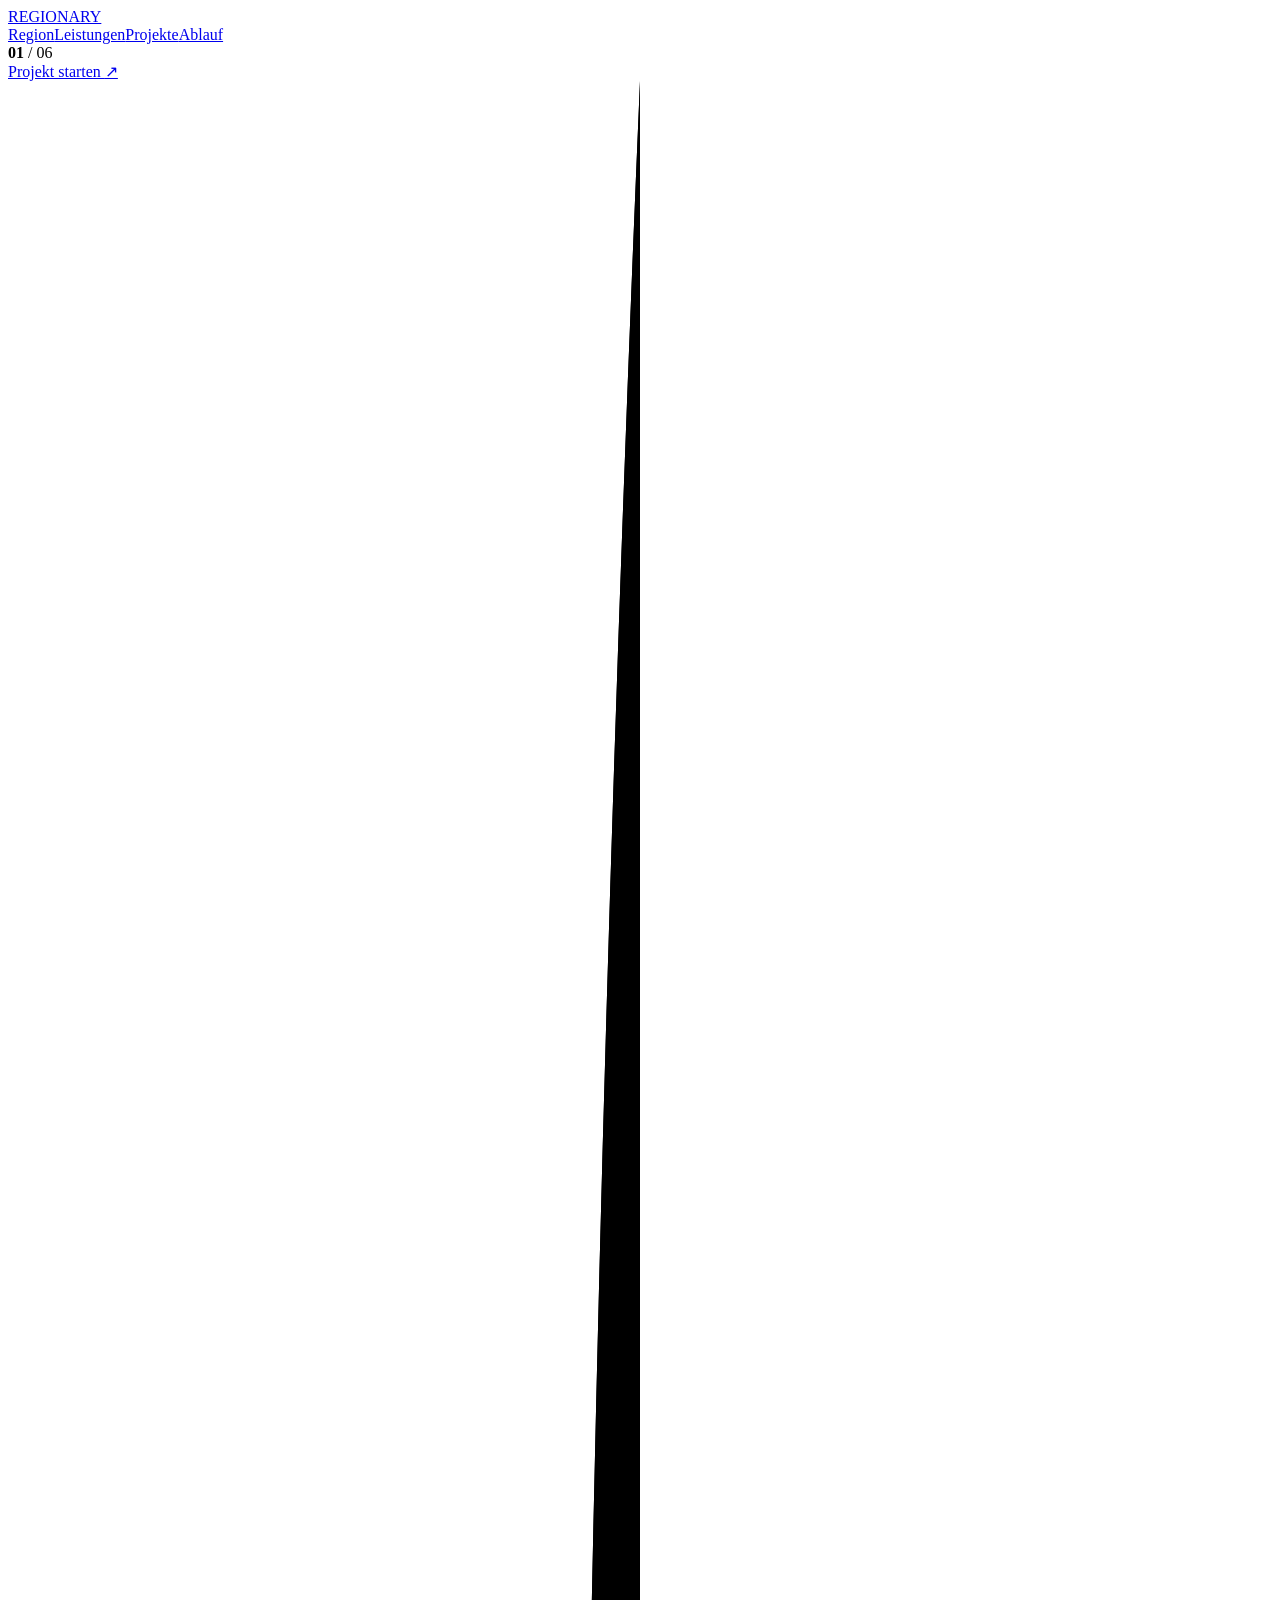
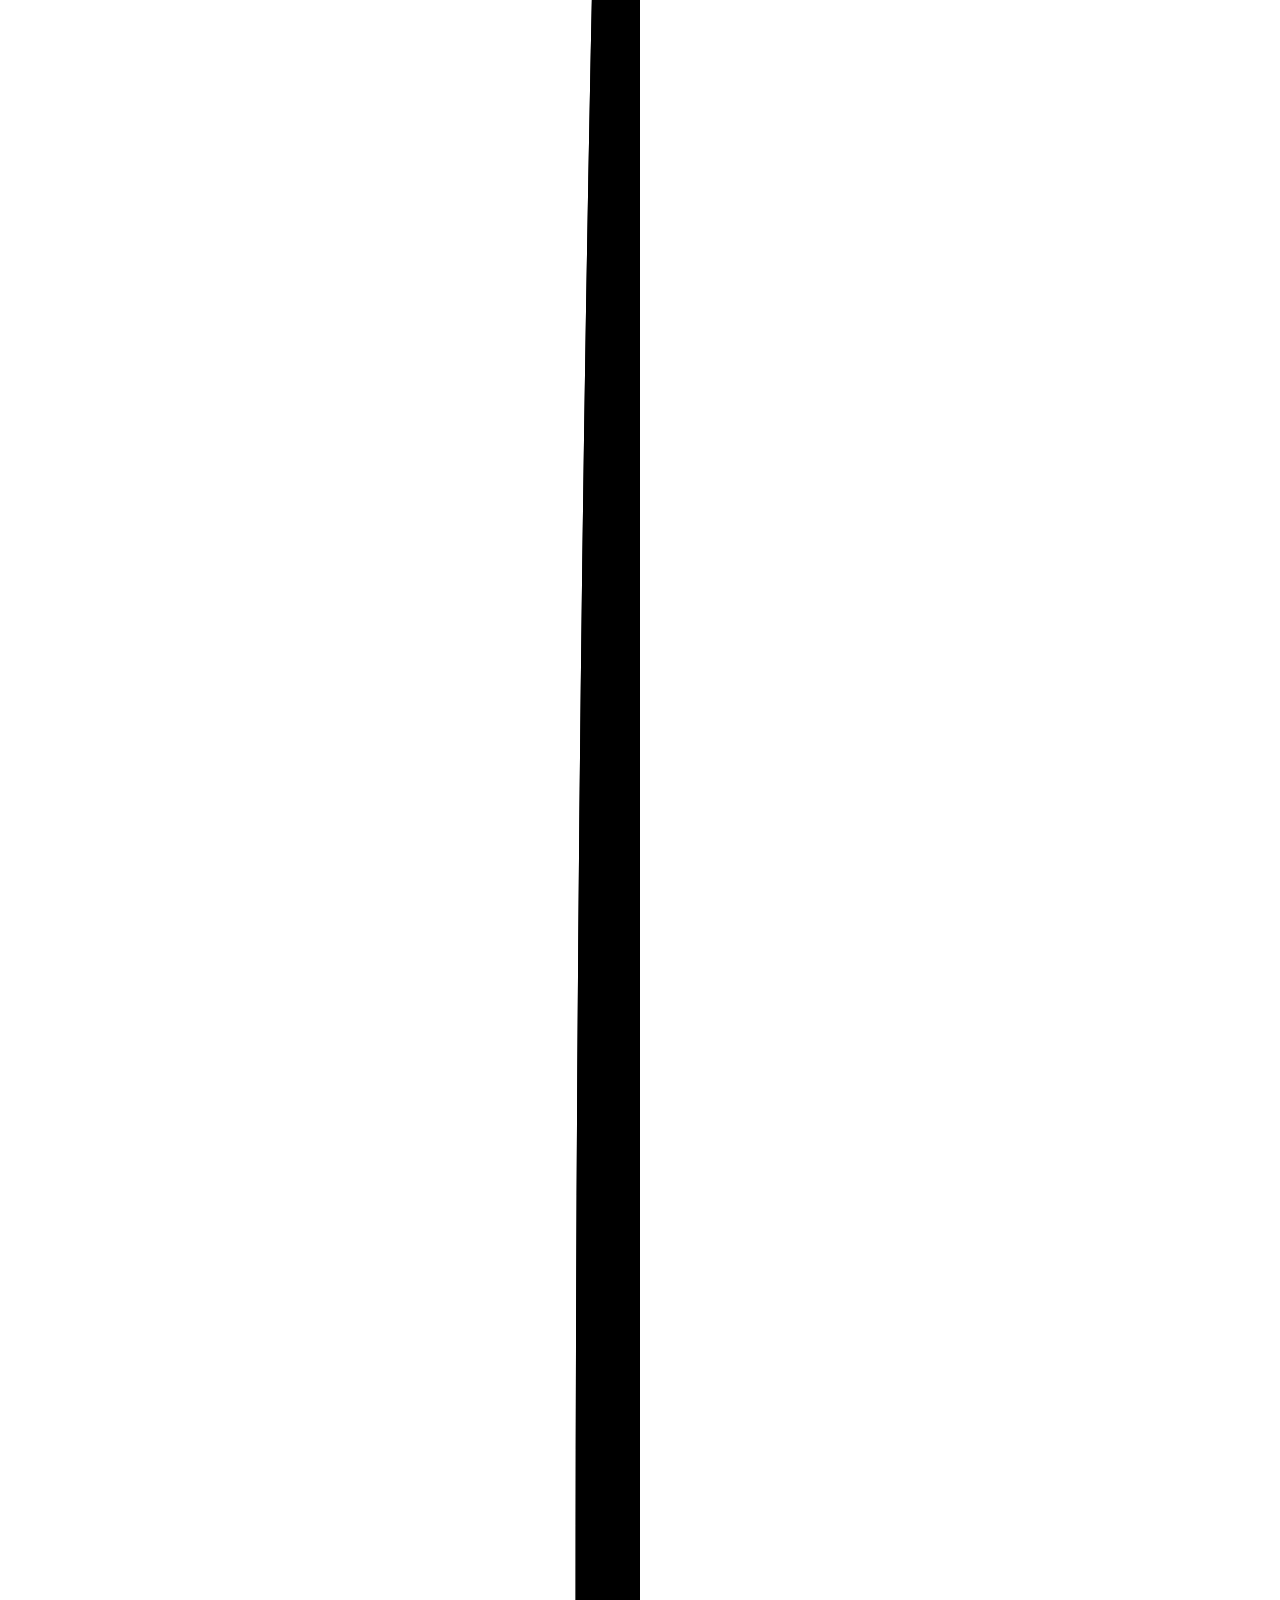
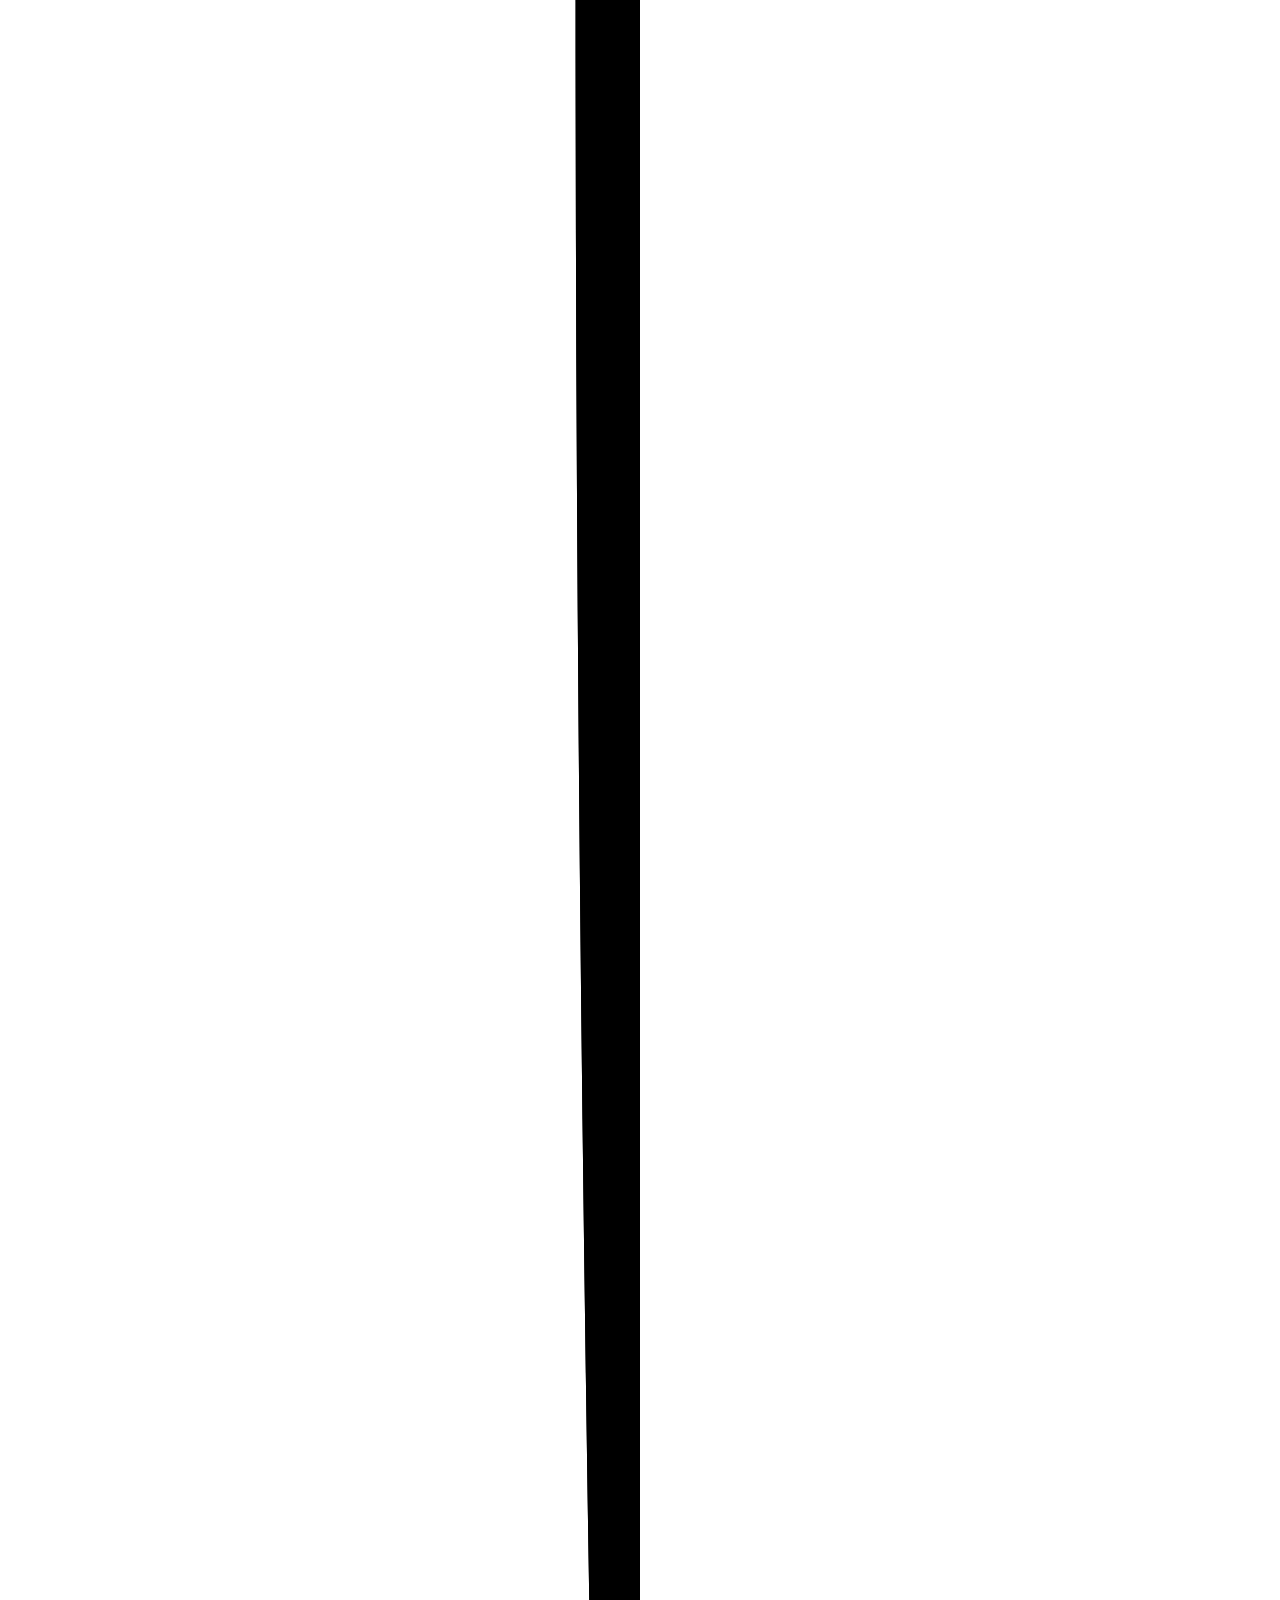
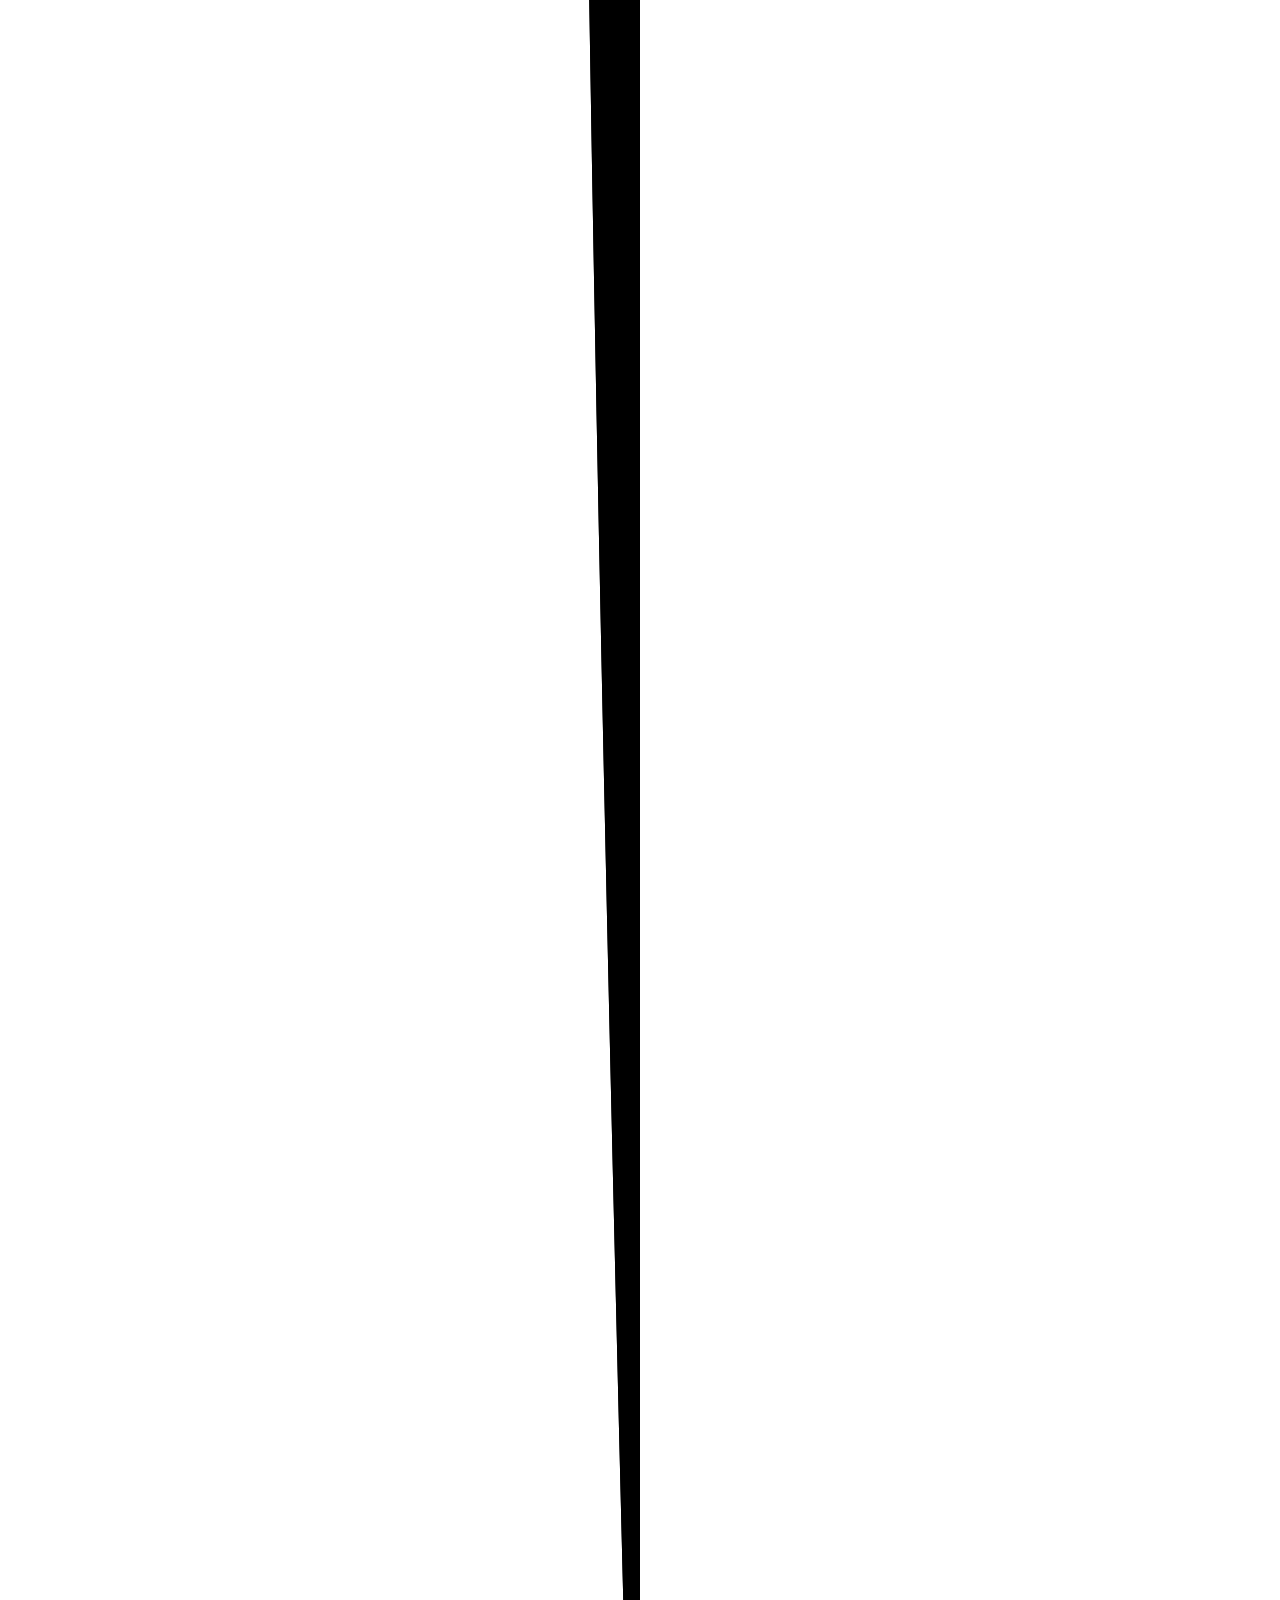
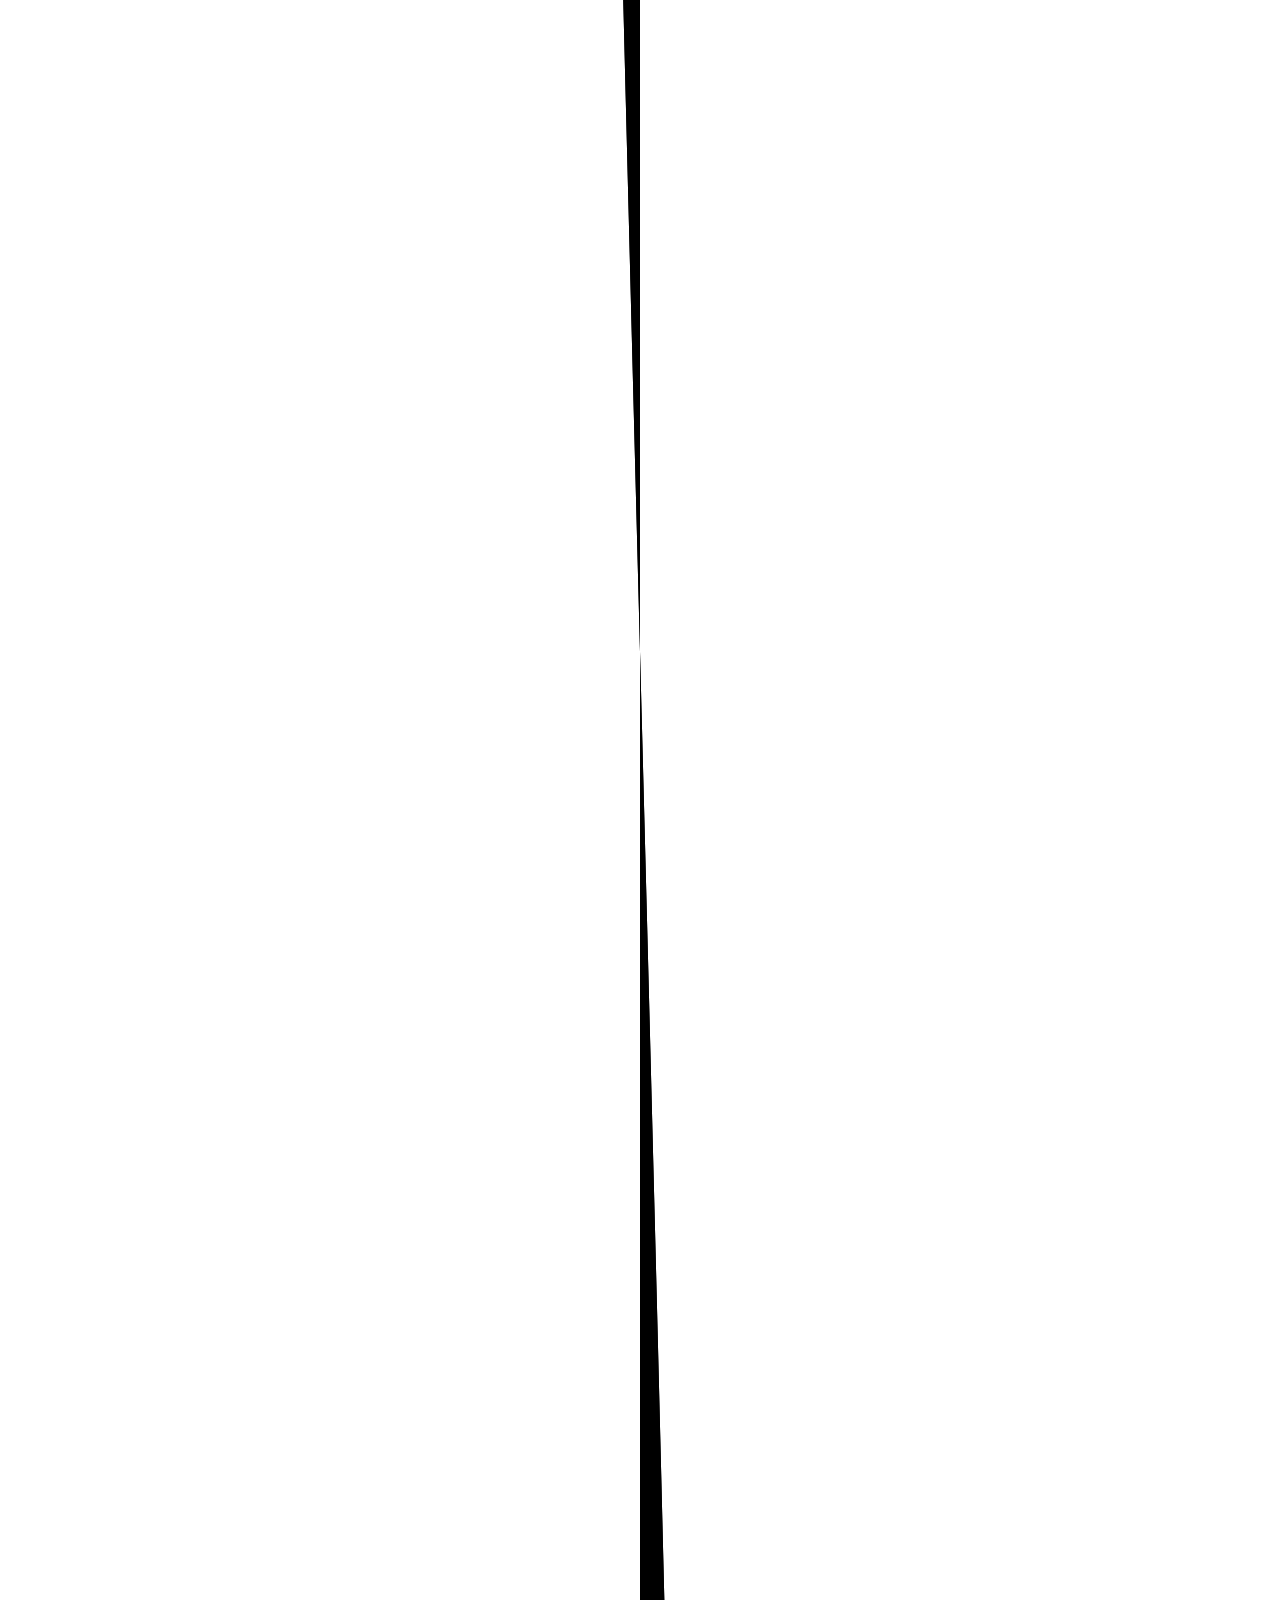
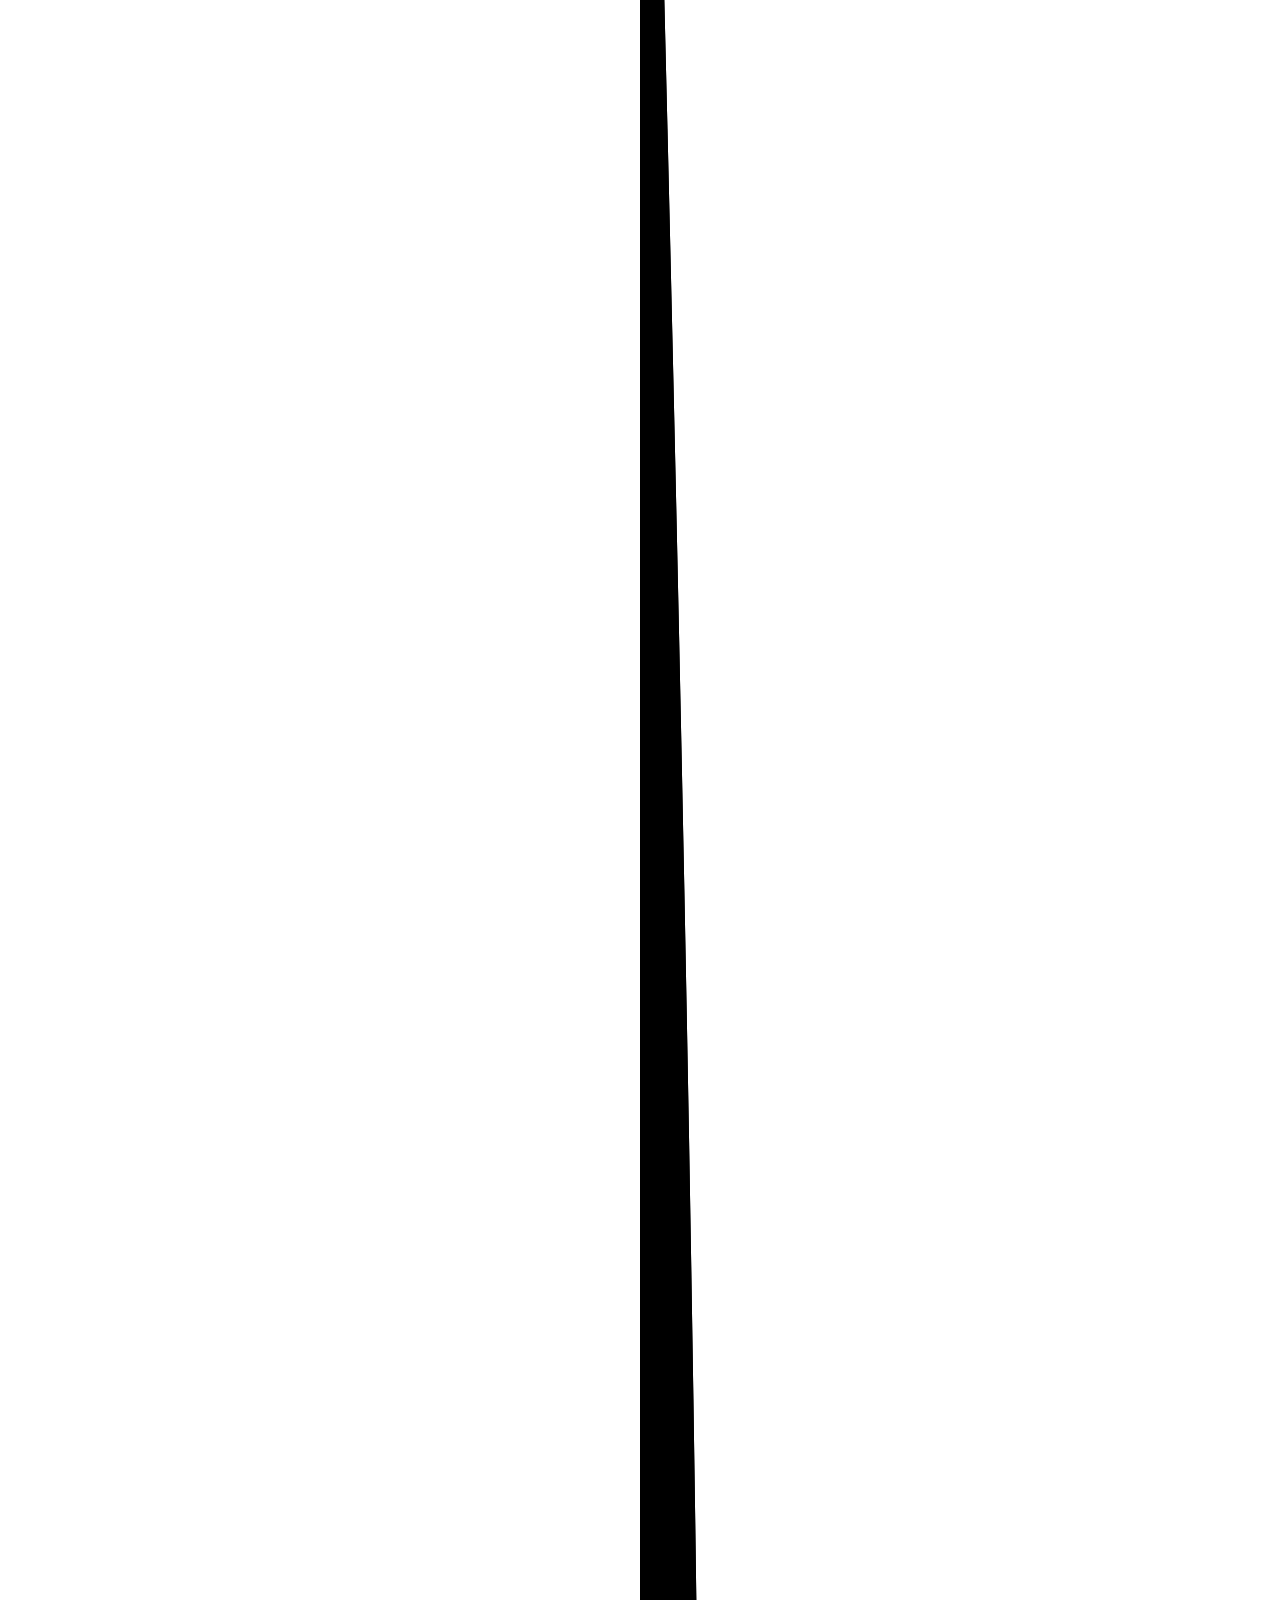
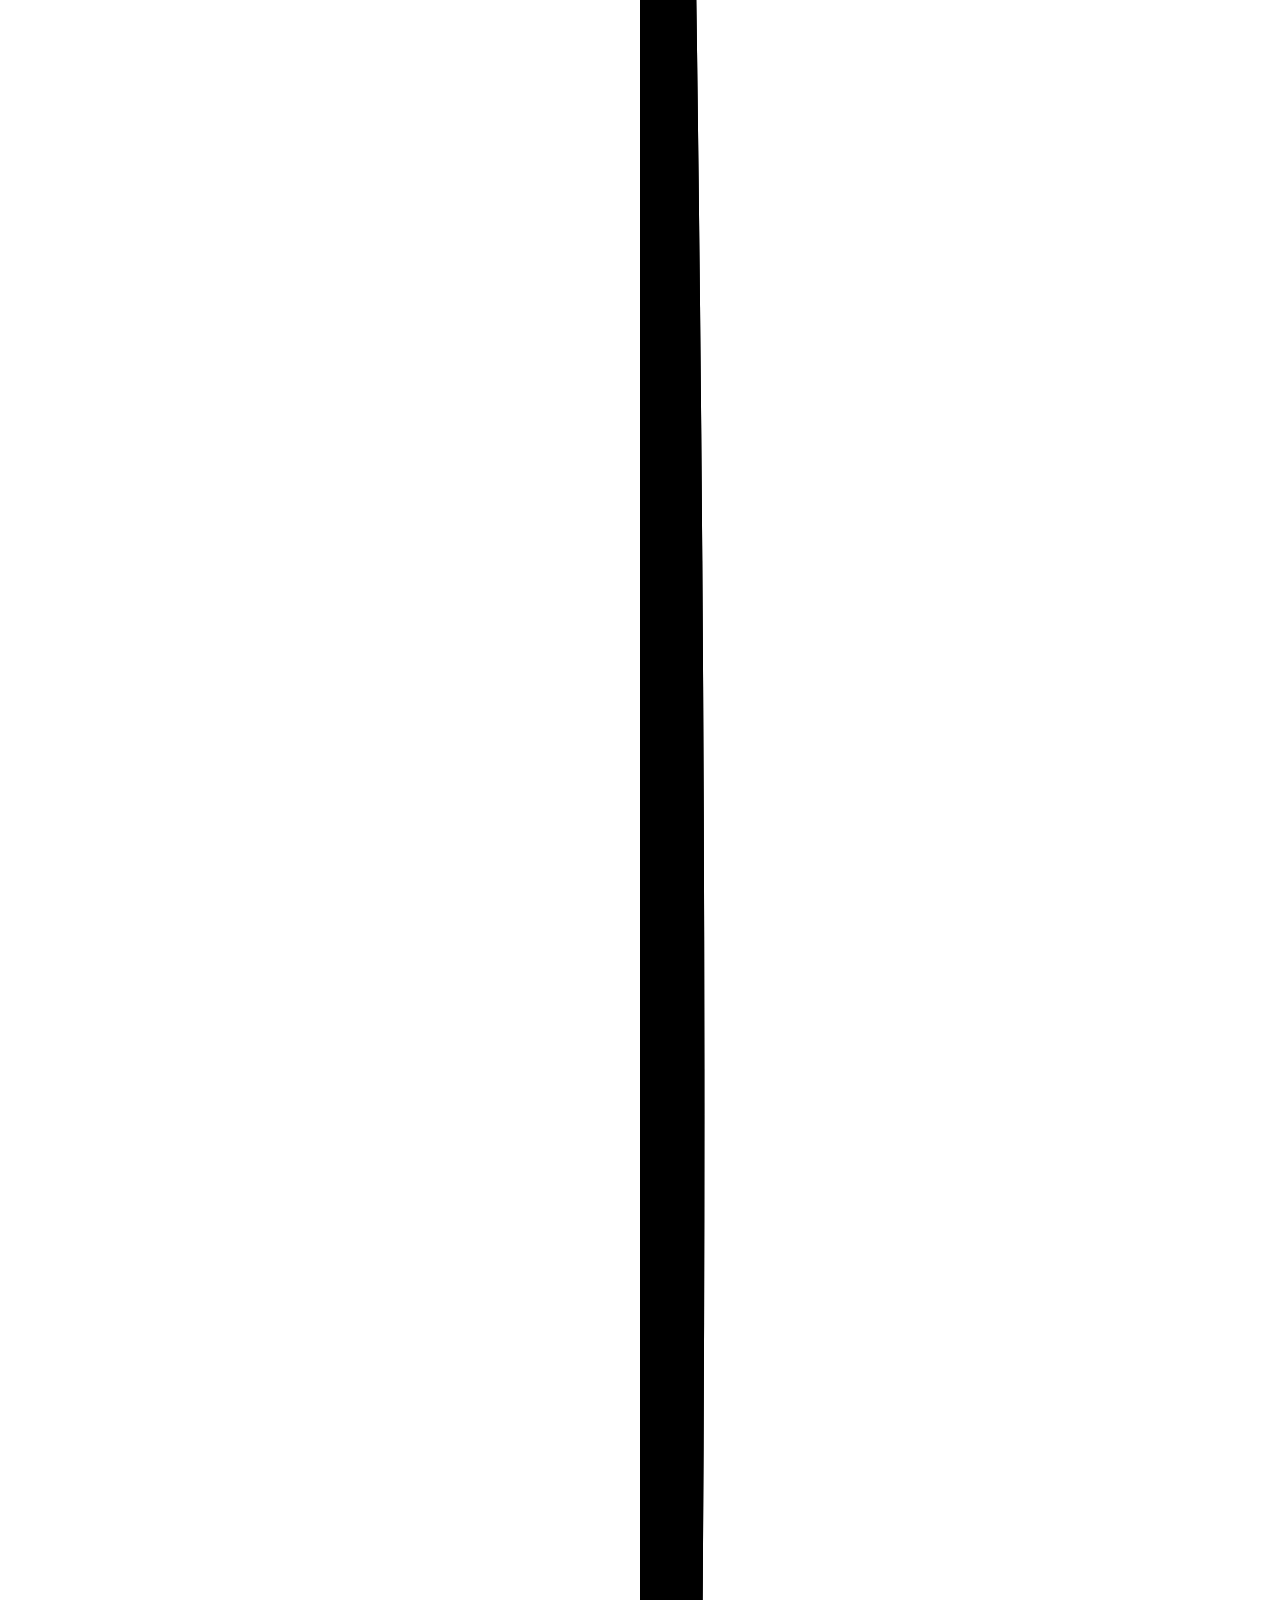
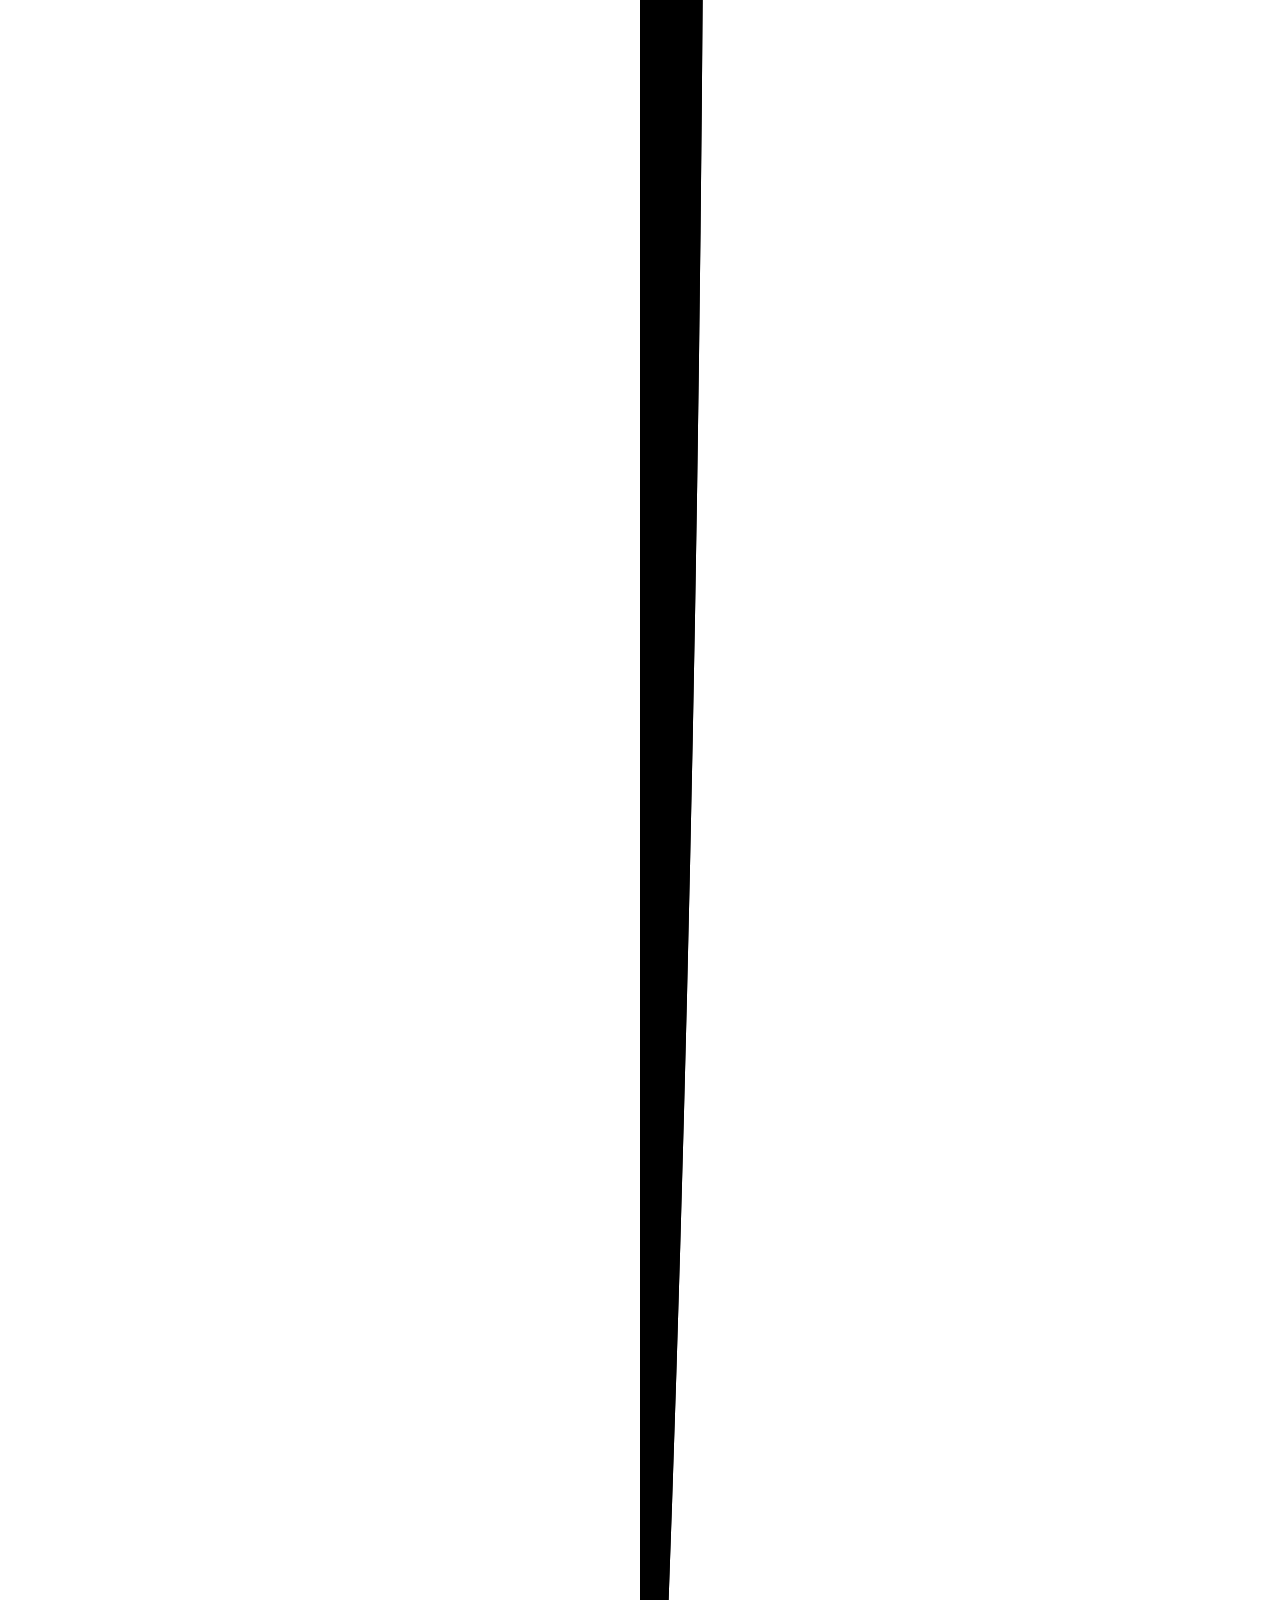
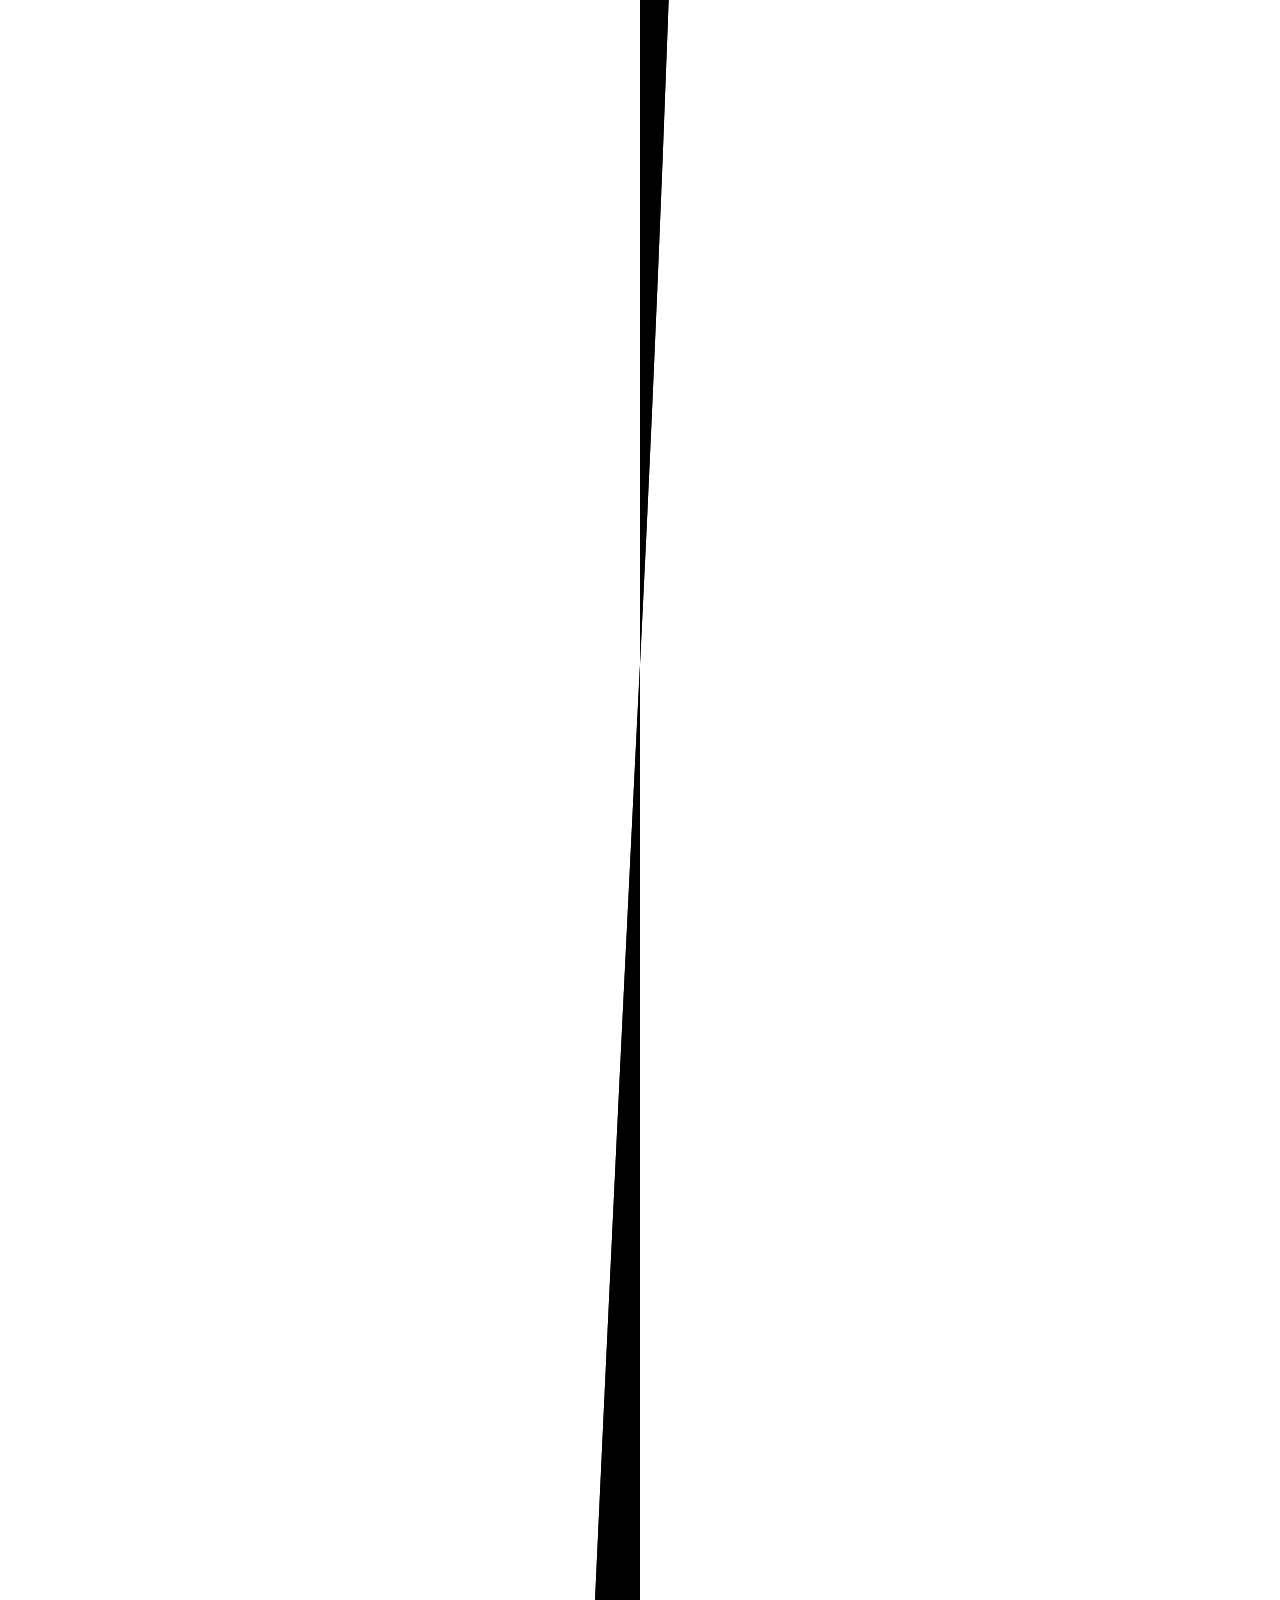
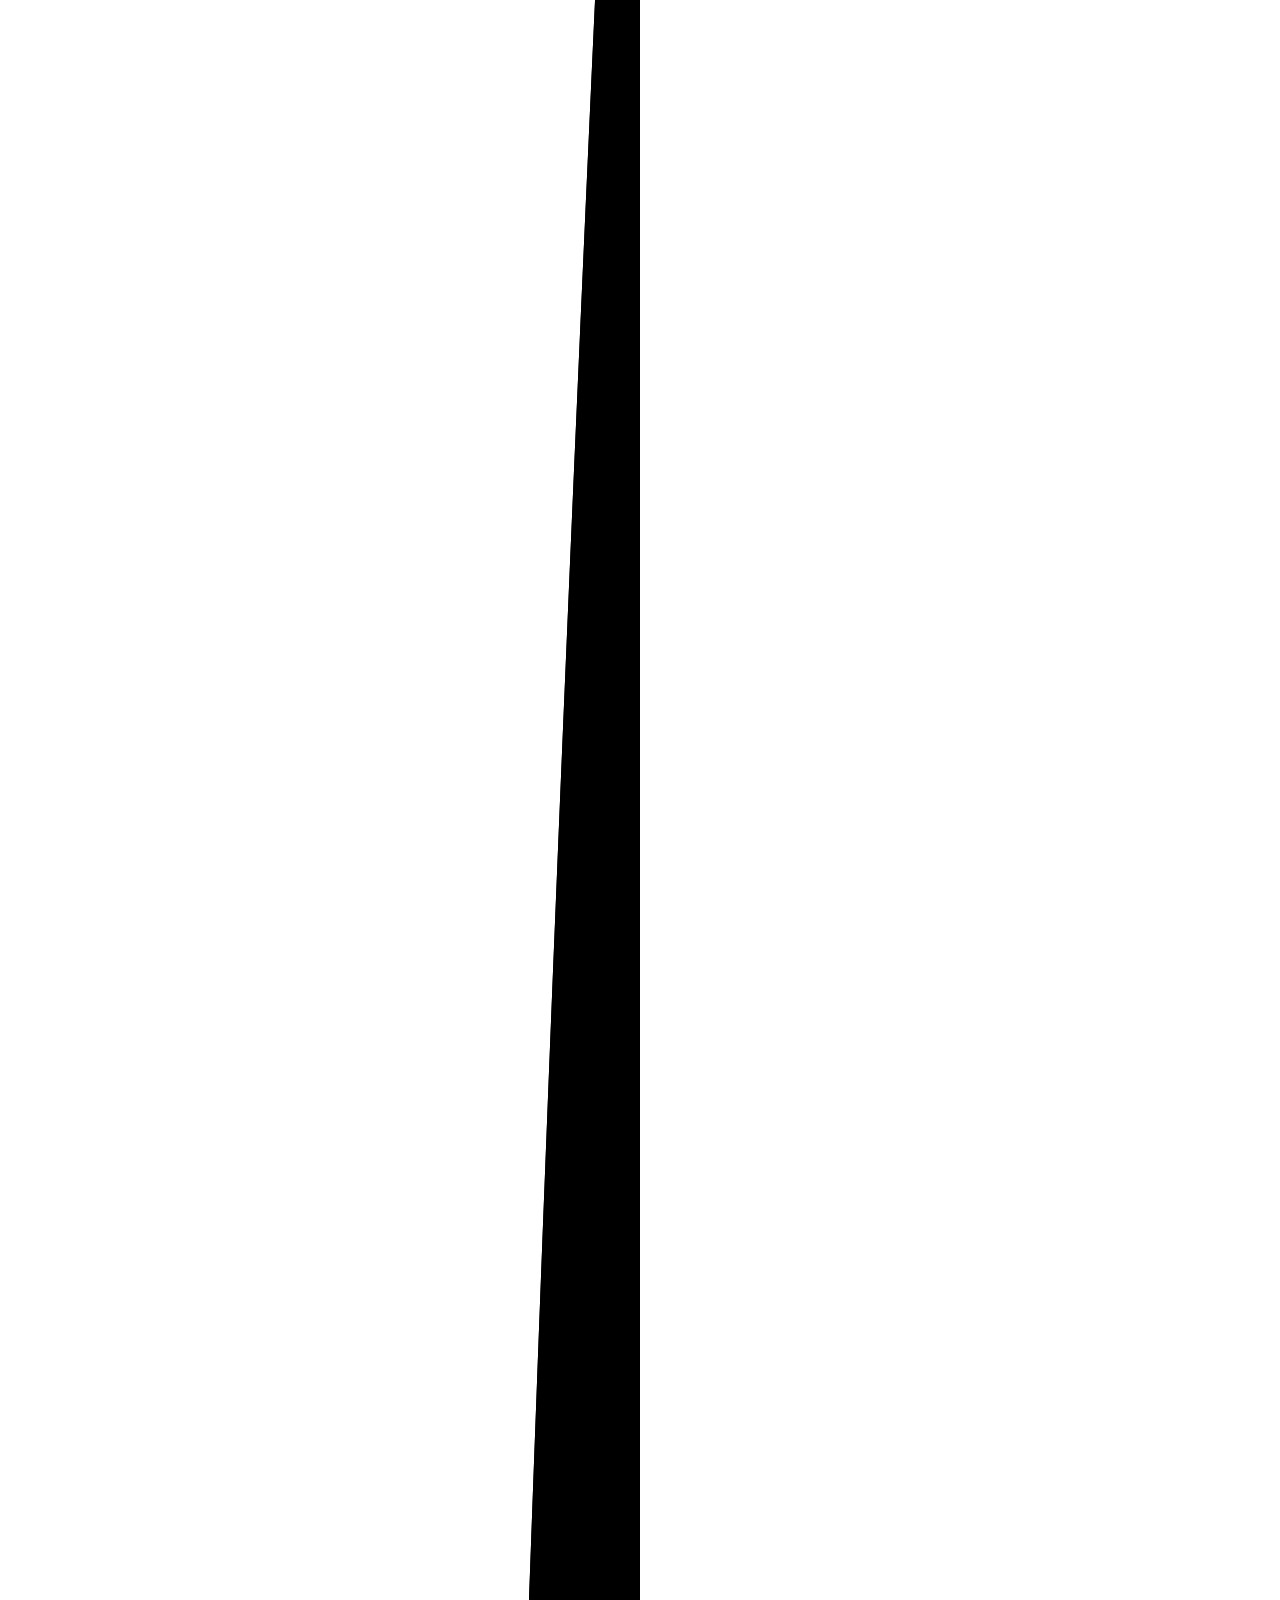
==== commit 778fc645: "Publish optional region journey and fixes" ====
--- a/index.html
+++ b/index.html
@@ -1,4 +1,4 @@
-<!DOCTYPE html><html lang="de"><head><meta charSet="utf-8"/><meta name="viewport" content="width=device-width, initial-scale=1"/><link rel="stylesheet" href="/regionary/_next/static/css/index.BaGyJ5wJ.css" data-rsc-css-href="/regionary/_next/static/css/index.BaGyJ5wJ.css" data-precedence="vite-rsc/importer-resources"/><link rel="stylesheet" href="/regionary/_next/static/css/page.CfOrXCsb.css" data-precedence="vite-rsc/client-reference"/><link rel="modulepreload" fetchPriority="low" href="/regionary/_next/static/chunks/index-CsLWAkBA.js"/><script src="/regionary/_next/static/chunks/rolldown-runtime-C60lm6uB.js" type="module" async=""></script><script src="/regionary/_next/static/chunks/framework-BaE7mD_r.js" type="module" async=""></script><script src="/regionary/_next/static/chunks/app-elements-Drg5O4vw.js" type="module" async=""></script><script src="/regionary/_next/static/chunks/hash-D0ldriCF.js" type="module" async=""></script><script src="/regionary/_next/static/chunks/record-BdkTR7AP.js" type="module" async=""></script><script src="/regionary/_next/static/chunks/app-rsc-cache-busting-C1L-uciZ.js" type="module" async=""></script><script src="/regionary/_next/static/chunks/app-rsc-render-mode-IDJu5NEE.js" type="module" async=""></script><script src="/regionary/_next/static/chunks/headers-CeAbe3am.js" type="module" async=""></script><script src="/regionary/_next/static/chunks/protocol-headers-URL33uU5.js" type="module" async=""></script><script src="/regionary/_next/static/chunks/deployment-id-DFhHa9wO.js" type="module" async=""></script><script src="/regionary/_next/static/chunks/navigation-errors-wvgRKjB-.js" type="module" async=""></script><link rel="modulepreload" href="/regionary/_next/static/chunks/layout-segment-context-AGLwKSbX.js" crossorigin=""/><link rel="modulepreload" href="/regionary/_next/static/chunks/page-DadhRLwc.js" crossorigin=""/><title>REGIONARY | Digitales Kreativstudio für Südbaden und den Hochrhein</title><meta name="description" content="Websites, Marken und digitale Auftritte für kleine Betriebe, Vereine und Initiativen in Südbaden, Freiburg und am Hochrhein."/><meta property="og:title" content="REGIONARY – Was die Region bewegt, bringen wir digital nach vorn"/><meta property="og:description" content="Digitale Auftritte für kleine Betriebe, Vereine und Initiativen in Südbaden und am Hochrhein."/><meta property="og:url" content="https://luklaas.github.io/regionary/"/><meta property="og:type" content="website"/><meta property="og:locale" content="de_DE"/><meta property="og:image" content="https://luklaas.github.io/regionary/og-regionary-journey.png"/><meta property="og:image:width" content="1536"/><meta property="og:image:height" content="1024"/><meta property="og:image:alt" content="REGIONARY – Was die Region bewegt, bringen wir digital nach vorn."/><meta name="twitter:card" content="summary_large_image"/><meta name="twitter:title" content="REGIONARY – Was die Region bewegt, bringen wir digital nach vorn"/><meta name="twitter:description" content="Digitale Auftritte für kleine Betriebe, Vereine und Initiativen in Südbaden und am Hochrhein."/><meta name="twitter:image" content="https://luklaas.github.io/regionary/og-regionary-journey.png"/><script>Object.assign(((self[Symbol.for("vinext.navigationRuntime")]??={bootstrap:{routeManifest:null},functions:{}}).bootstrap.rsc??={rsc:[]}),{params:{},nav:{"pathname":"/","searchParams":[]}})</script><link rel="modulepreload" href="/regionary/_next/static/chunks/index-CsLWAkBA.js" />
+<!DOCTYPE html><html lang="de"><head><meta charSet="utf-8"/><meta name="viewport" content="width=device-width, initial-scale=1"/><link rel="stylesheet" href="/regionary/_next/static/css/index.BaGyJ5wJ.css" data-rsc-css-href="/regionary/_next/static/css/index.BaGyJ5wJ.css" data-precedence="vite-rsc/importer-resources"/><link rel="stylesheet" href="/regionary/_next/static/css/page.BXAD6cDG.css" data-precedence="vite-rsc/client-reference"/><link rel="modulepreload" fetchPriority="low" href="/regionary/_next/static/chunks/index-CbPTnIdb.js"/><script src="/regionary/_next/static/chunks/rolldown-runtime-C60lm6uB.js" type="module" async=""></script><script src="/regionary/_next/static/chunks/framework-BaE7mD_r.js" type="module" async=""></script><script src="/regionary/_next/static/chunks/app-elements-Drg5O4vw.js" type="module" async=""></script><script src="/regionary/_next/static/chunks/hash-D0ldriCF.js" type="module" async=""></script><script src="/regionary/_next/static/chunks/record-BdkTR7AP.js" type="module" async=""></script><script src="/regionary/_next/static/chunks/app-rsc-cache-busting-B9GzpQJW.js" type="module" async=""></script><script src="/regionary/_next/static/chunks/app-rsc-render-mode-IDJu5NEE.js" type="module" async=""></script><script src="/regionary/_next/static/chunks/headers-CeAbe3am.js" type="module" async=""></script><script src="/regionary/_next/static/chunks/protocol-headers-URL33uU5.js" type="module" async=""></script><script src="/regionary/_next/static/chunks/deployment-id-DFhHa9wO.js" type="module" async=""></script><script src="/regionary/_next/static/chunks/navigation-errors-wvgRKjB-.js" type="module" async=""></script><link rel="modulepreload" href="/regionary/_next/static/chunks/layout-segment-context-DyYDP54R.js" crossorigin=""/><link rel="modulepreload" href="/regionary/_next/static/chunks/page-D3kjmFq6.js" crossorigin=""/><title>REGIONARY | Digitales Kreativstudio für Südbaden und den Hochrhein</title><meta name="description" content="Websites, Marken und digitale Auftritte für kleine Betriebe, Vereine und Initiativen in Südbaden, Freiburg und am Hochrhein."/><meta property="og:title" content="REGIONARY – Was die Region bewegt, bringen wir digital nach vorn"/><meta property="og:description" content="Digitale Auftritte für kleine Betriebe, Vereine und Initiativen in Südbaden und am Hochrhein."/><meta property="og:url" content="https://luklaas.github.io/regionary/"/><meta property="og:type" content="website"/><meta property="og:locale" content="de_DE"/><meta property="og:image" content="https://luklaas.github.io/regionary/og-regionary-journey.png"/><meta property="og:image:width" content="1536"/><meta property="og:image:height" content="1024"/><meta property="og:image:alt" content="REGIONARY – Was die Region bewegt, bringen wir digital nach vorn."/><meta name="twitter:card" content="summary_large_image"/><meta name="twitter:title" content="REGIONARY – Was die Region bewegt, bringen wir digital nach vorn"/><meta name="twitter:description" content="Digitale Auftritte für kleine Betriebe, Vereine und Initiativen in Südbaden und am Hochrhein."/><meta name="twitter:image" content="https://luklaas.github.io/regionary/og-regionary-journey.png"/><script>Object.assign(((self[Symbol.for("vinext.navigationRuntime")]??={bootstrap:{routeManifest:null},functions:{}}).bootstrap.rsc??={rsc:[]}),{params:{},nav:{"pathname":"/","searchParams":[]}})</script><link rel="modulepreload" href="/regionary/_next/static/chunks/index-CbPTnIdb.js" />
 <link rel="preload" href="/regionary/_next/static/_vinext_fonts/manrope-76eca2803f7f/manrope-81401990.woff2" as="font" type="font/woff2" crossorigin />
 <style data-vinext-fonts>/* cyrillic-ext */
 @font-face {
@@ -68,4 +68,4 @@
 
 .__variable_manrope_0uiaih6 { --font-manrope: 'Manrope', 'Manrope Fallback'; }
 </style>
-</head><body class="__variable_manrope_0uiaih6"><div class="_page_1uaoi_1"><header class="_topbar_1uaoi_108" data-topbar="true"><a class="_headMark_1uaoi_128" href="#top" data-head-mark="true">REGIONARY</a><nav class="_topnav_1uaoi_138"><a href="#region">Region</a><a href="#leistungen">Leistungen</a><a href="#projekte">Projekte</a><a href="#ablauf">Ablauf</a></nav><div class="_topRight_1uaoi_165"><div class="_counter_1uaoi_166" data-counter="true"><b>01</b> / 05</div><a class="_btn_1uaoi_176" href="#kontakt">Projekt starten <span aria-hidden="true">↗</span></a></div></header><div class="_route_1uaoi_330" aria-hidden="true"><svg viewBox="0 0 34 1000" preserveAspectRatio="none"><path class="_routeBase_1uaoi_341" d="M17 0 C 11 140, 23 240, 17 360 S 10 560, 17 690 S 23 870, 17 1000"></path><path class="_routeDraw_1uaoi_342" d="M17 0 C 11 140, 23 240, 17 360 S 10 560, 17 690 S 23 870, 17 1000" data-route-draw="true"></path></svg><div class="_routeNodes_1uaoi_348"><div class="_routeNode_1uaoi_348" style="top:8%" data-route-node="true"><b></b><span>Start</span></div><div class="_routeNode_1uaoi_348" style="top:24.4%" data-route-node="true"><b></b><span>Region</span></div><div class="_routeNode_1uaoi_348" style="top:40.8%" data-route-node="true"><b></b><span>Angebot</span></div><div class="_routeNode_1uaoi_348" style="top:57.199999999999996%" data-route-node="true"><b></b><span>Projekte</span></div><div class="_routeNode_1uaoi_348" style="top:73.6%" data-route-node="true"><b></b><span>Ablauf</span></div><div class="_routeNode_1uaoi_348" style="top:90%" data-route-node="true"><b></b><span>Kontakt</span></div></div></div><main id="top"><section class="_hero_1uaoi_204" id="hero"><div class="_heroMedia_1uaoi_205"><video autoPlay="" muted="" loop="" playsInline="" preload="metadata" poster="/regionary/regional/regionary-firefly-start-v1.png"><source src="/regionary/video/regionary-hero-loop-720.mp4" type="video/mp4"/></video></div><div class="_heroScrim_1uaoi_217"></div><div class="_heroInner_1uaoi_224"><div class="_heroEyebrow_1uaoi_236"><span class="_dot_1uaoi_249"></span>Digitales Kreativstudio · Südbaden &amp; Hochrhein</div><div class="_wmWrap_1uaoi_263"><div class="_wm_1uaoi_263" data-wordmark="true">REGIONARY<span class="_sheen_1uaoi_278"></span></div></div><div class="_heroBottom_1uaoi_290"><h1 class="_heroClaim_1uaoi_291 _rv_1uaoi_100" data-reveal="true">Was die Region bewegt, bringen wir digital nach vorn.</h1><div class="_heroRight_1uaoi_299 _rv_1uaoi_100" data-reveal="true"><p class="_lead_1uaoi_80">Websites, Marken und digitale Auftritte für kleine Betriebe, Vereine und Initiativen.</p><a class="_btn_1uaoi_176 _btnAcid_1uaoi_197" href="#region">Reise starten <span aria-hidden="true">→</span></a></div></div></div><div class="_scrollCue_1uaoi_301"><i></i>Scrollen</div></section><div class="_pinOuter_1uaoi_415" id="region" data-pin-outer="true"><div class="_pinStage_1uaoi_36"><div class="_pinHead_1uaoi_426 _rv_1uaoi_100" data-reveal="true"><div class="_eyebrow_1uaoi_50">01 · Die Region</div><h2 class="_display_1uaoi_70"><span class="_rl_1uaoi_89"><i>Von Freiburg</i></span><span class="_rl_1uaoi_89"><i>bis an den Rhein.</i></span></h2><p class="_lead_1uaoi_80">Vier Landschaften, viele Geschichten – und digitale Auftritte, die sich nicht wie Vorlagen anfühlen.</p></div><div class="_track_1uaoi_437" data-track="true"><div class="_panel_1uaoi_446"><div class="_ph_1uaoi_455" style="background-image:url(/regionary/regional/kaiserstuhl-weinberg.jpg)"></div><div class="_cap_1uaoi_467"><span class="_num_1uaoi_468">01</span><h3>Kaiserstuhl</h3><p>Winzer, Hofläden, Handwerk</p></div></div><div class="_panel_1uaoi_446"><div class="_ph_1uaoi_455" style="background-image:url(/regionary/regional/freiburg-panorama.jpg)"></div><div class="_cap_1uaoi_467"><span class="_num_1uaoi_468">02</span><h3>Freiburg</h3><p>Dienstleister, Läden, Initiativen</p></div></div><div class="_panel_1uaoi_446"><div class="_ph_1uaoi_455" style="background-image:url(/regionary/regional/feldberg-landscape.jpg)"></div><div class="_cap_1uaoi_467"><span class="_num_1uaoi_468">03</span><h3>Schwarzwald</h3><p>Gastgeber, Natur, Tourismus</p></div></div><div class="_panel_1uaoi_446"><div class="_ph_1uaoi_455" style="background-image:url(/regionary/regional/hochrhein-bad-saeckingen.jpg)"></div><div class="_cap_1uaoi_467"><span class="_num_1uaoi_468">04</span><h3>Hochrhein</h3><p>Betriebe, Vereine, Gemeinden</p></div></div><div class="_trackEnd_1uaoi_484"><p>Eine Region.<br/>Vier Wirtschaftsräume.<br/>Ein Studio, das beide kennt.</p></div></div></div></div><section class="_sec_1uaoi_410 _secPaper_1uaoi_495" id="leistungen"><div class="_edge_1uaoi_500"></div><div class="_shell_1uaoi_42"><div class="_secHead_1uaoi_412 _rv_1uaoi_100" data-reveal="true"><div><div class="_eyebrow_1uaoi_50">02 · Das Angebot</div><h2 class="_display_1uaoi_70"><span class="_rl_1uaoi_89"><i>Digital so gut,</i></span><span class="_rl_1uaoi_89"><i>wie Ihr Angebot ist.</i></span></h2></div><p class="_lead_1uaoi_80">Strategisch gedacht, verständlich erklärt und als stimmiges Ganzes umgesetzt.</p></div><div class="_offerGrid_1uaoi_509"><div class="_offerCard_1uaoi_510 _rv_1uaoi_100 _primary_1uaoi_525" data-reveal="true"><div class="_offerTop_1uaoi_544"><span class="_offerIdx_1uaoi_545">01</span><span class="_arrow_1uaoi_573" aria-hidden="true">↗</span></div><h3>Websites</h3><p>Individuell gestaltet, schnell und auf echte Anfragen ausgerichtet.</p><div class="_tags_1uaoi_561"><span class="_tag_1uaoi_561">Strategie</span><span class="_tag_1uaoi_561">UX</span><span class="_tag_1uaoi_561">Design</span><span class="_tag_1uaoi_561">Entwicklung</span></div></div><div class="_offerCard_1uaoi_510 _rv_1uaoi_100 " data-reveal="true"><div class="_offerTop_1uaoi_544"><span class="_offerIdx_1uaoi_545">02</span><span class="_arrow_1uaoi_573" aria-hidden="true">↗</span></div><h3>Marke</h3><p>Ein klarer Auftritt, der Qualität sichtbar und wiedererkennbar macht.</p><div class="_tags_1uaoi_561"><span class="_tag_1uaoi_561">Positionierung</span><span class="_tag_1uaoi_561">Branding</span><span class="_tag_1uaoi_561">Text</span></div></div><div class="_offerCard_1uaoi_510 _rv_1uaoi_100 " data-reveal="true"><div class="_offerTop_1uaoi_544"><span class="_offerIdx_1uaoi_545">03</span><span class="_arrow_1uaoi_573" aria-hidden="true">↗</span></div><h3>Social</h3><p>Inhalte und Vorlagen, die im Alltag wirklich weiterhelfen.</p><div class="_tags_1uaoi_561"><span class="_tag_1uaoi_561">Konzept</span><span class="_tag_1uaoi_561">Vorlagen</span><span class="_tag_1uaoi_561">Kampagnen</span></div></div><div class="_offerCard_1uaoi_510 _rv_1uaoi_100 " data-reveal="true"><div class="_offerTop_1uaoi_544"><span class="_offerIdx_1uaoi_545">04</span><span class="_arrow_1uaoi_573" aria-hidden="true">↗</span></div><h3>Sichtbarkeit</h3><p>Regional gefunden werden, wenn Menschen konkret nach Ihnen suchen.</p><div class="_tags_1uaoi_561"><span class="_tag_1uaoi_561">Local SEO</span><span class="_tag_1uaoi_561">Google</span><span class="_tag_1uaoi_561">Beratung</span></div></div></div><p class="_offerNote_1uaoi_576 _rv_1uaoi_100" data-reveal="true">Alles einzeln buchbar – oder als stimmiges Ganzes. Was Sie brauchen, klären wir im ersten Gespräch.</p></div></section><section class="_sec_1uaoi_410 _secDark_1uaoi_411" id="projekte"><div class="_shell_1uaoi_42"><div class="_secHead_1uaoi_412 _rv_1uaoi_100" data-reveal="true"><div><div class="_eyebrow_1uaoi_50">03 · Ausgewählte Arbeiten</div><h2 class="_display_1uaoi_70"><span class="_rl_1uaoi_89"><i>Drei Angebote.</i></span><span class="_rl_1uaoi_89"><i><span class="_soft_1uaoi_77">Drei eigene Welten.</span></i></span></h2></div><p class="_lead_1uaoi_80">Zwei Konzeptstudien zeigen die gestalterische Bandbreite, ein reales Projekt zeigt die Zusammenarbeit.</p></div><div class="_workGrid_1uaoi_579"><a class="_workCard_1uaoi_580 _rv_1uaoi_100" href="/regionary/projekte/kantwerk" data-reveal="true"><div class="_workShot_1uaoi_593"><span class="_badge_1uaoi_617 ">Konzeptstudie</span><div class="_ph_1uaoi_455" style="background-image:url(/regionary/projects/kantwerk-hero.png)"></div><span class="_sweep_1uaoi_608"></span></div><div class="_workBody_1uaoi_635"><span class="_workKicker_1uaoi_636">01 · Handwerk</span><h3>KANTWERK</h3><p>Präzise, robust und kompromisslos klar.</p><span class="_workLink_1uaoi_651">Projekt ansehen <span aria-hidden="true">↗</span></span></div></a><a class="_workCard_1uaoi_580 _rv_1uaoi_100" href="/regionary/projekte/speisekammer" data-reveal="true"><div class="_workShot_1uaoi_593"><span class="_badge_1uaoi_617 ">Konzeptstudie</span><div class="_ph_1uaoi_455" style="background-image:url(/regionary/projects/speisekammer-hero.png)"></div><span class="_sweep_1uaoi_608"></span></div><div class="_workBody_1uaoi_635"><span class="_workKicker_1uaoi_636">02 · Regionaler Laden</span><h3>DIE SPEISEKAMMER</h3><p>Eine digitale Ladentür voller Wärme und Charakter.</p><span class="_workLink_1uaoi_651">Projekt ansehen <span aria-hidden="true">↗</span></span></div></a><a class="_workCard_1uaoi_580 _rv_1uaoi_100" href="https://luklaas.github.io/neutrale-liste-wt/" target="_blank" rel="noreferrer" data-reveal="true"><div class="_workShot_1uaoi_593"><span class="_badge_1uaoi_617 _real_1uaoi_634">Reales Projekt</span><div class="_ph_1uaoi_455" style="background-image:url(/regionary/projects/neutrale-liste-start.jpg)"></div><span class="_sweep_1uaoi_608"></span></div><div class="_workBody_1uaoi_635"><span class="_workKicker_1uaoi_636">03 · Kommunale Initiative</span><h3>NEUTRALE LISTE</h3><p>Nahbar, verständlich und offen für Beteiligung.</p><span class="_workLink_1uaoi_651">Projekt ansehen <span aria-hidden="true">↗</span></span></div></a></div></div></section><section class="_sec_1uaoi_410 _secPhoto_1uaoi_667" id="ablauf"><div class="_bg_1uaoi_668" style="background-image:url(/regionary/regional/feldberg-landscape.jpg)" data-parallax="0.10"></div><div class="_bgScrim_1uaoi_676"></div><div class="_shell_1uaoi_42"><div class="_secHead_1uaoi_412 _rv_1uaoi_100" data-reveal="true"><div><div class="_eyebrow_1uaoi_50">04 · Zusammenarbeit</div><h2 class="_display_1uaoi_70"><span class="_rl_1uaoi_89"><i>Ein klarer Weg.</i></span><span class="_rl_1uaoi_89"><i><span class="_soft_1uaoi_77">Kein Agentur-Nebel.</span></i></span></h2></div><p class="_lead_1uaoi_80">Persönlich in der Zusammenarbeit und transparent bei jeder Entscheidung.</p></div><div class="_wayTrack_1uaoi_684" data-way-track="true"><div class="_wayLine_1uaoi_685"><i data-way-fill="true"></i></div><div class="_step_1uaoi_695 _rv_1uaoi_100" data-step="true" data-reveal="true"><span class="_stepIdx_1uaoi_714">01</span><h3>Zuhören</h3><p>Angebot, Ziele und Menschen verstehen.</p><span class="_when_1uaoi_730">Ein Gespräch</span></div><div class="_step_1uaoi_695 _rv_1uaoi_100" data-step="true" data-reveal="true"><span class="_stepIdx_1uaoi_714">02</span><h3>Richtung</h3><p>Früh eine starke visuelle Idee sichtbar machen.</p><span class="_when_1uaoi_730">Nach ca. 10 Tagen</span></div><div class="_step_1uaoi_695 _rv_1uaoi_100" data-step="true" data-reveal="true"><span class="_stepIdx_1uaoi_714">03</span><h3>Umsetzen</h3><p>Design, Inhalte und Technik zusammenführen.</p><span class="_when_1uaoi_730">2 bis 4 Wochen</span></div><div class="_step_1uaoi_695 _rv_1uaoi_100" data-step="true" data-reveal="true"><span class="_stepIdx_1uaoi_714">04</span><h3>Online gehen</h3><p>Sicher veröffentlichen und verständlich übergeben.</p><span class="_when_1uaoi_730">Mit Einweisung</span></div></div></div></section><section class="_contact_1uaoi_733" id="kontakt"><div class="_bg_1uaoi_668" style="background-image:url(/regionary/regional/hochrhein-bad-saeckingen.jpg)" data-parallax="0.08"></div><div class="_bgScrim_1uaoi_676"></div><div class="_shell_1uaoi_42"><div class="_rv_1uaoi_100" data-reveal="true"><div class="_eyebrow_1uaoi_50">05 · Die nächste Station könnte Ihre sein</div><h2 class="_contactH_1uaoi_750"><span class="_rl_1uaoi_89"><i>Was möchten Sie in</i></span><span class="_rl_1uaoi_89"><i>der Region <span class="_acid_1uaoi_78">bewegen?</span></i></span></h2><p class="_lead_1uaoi_80">Erzählen Sie kurz, was Sie machen und was Sie an Ihrem jetzigen Auftritt stört. Alles Weitere klären wir im Gespräch.</p><div class="_contactActions_1uaoi_758"><span class="_pulseWrap_1uaoi_759"><a class="_btn_1uaoi_176 _btnAcid_1uaoi_197" href="mailto:hallo@regionary.de">Unverbindlich anfragen <span aria-hidden="true">↗</span></a></span><span class="_trust_1uaoi_774">Persönlich · Verständlich · Ohne Verpflichtung</span></div><div class="_contactMeta_1uaoi_775"><span>Antwort werktags innerhalb von 24 Stunden</span><span>Südbaden, Freiburg &amp; Hochrhein</span></div></div></div></section></main><footer class="_siteFooter_1uaoi_778"><div class="_shell_1uaoi_42"><div class="_footGrid_1uaoi_785"><div class="_footMark_1uaoi_786">REGIONARY</div><p class="_footClaim_1uaoi_787">Digitale Auftritte für alle, die unsere Region bewegen.</p><div class="_footRight_1uaoi_788"><a href="#top">Zurück zum Anfang ↑</a><a href="#kontakt">Impressum &amp; Datenschutz</a></div></div><div class="_credits_1uaoi_798">© 2026 REGIONARY · Fotografie: Dr. med. Mabuse (Public Domain), Philipp Guttmann &amp; Stephan Sprinz (CC BY-SA 4.0), Wladyslaw Sojka / sojka.photo (FAL) · Bildausschnitte und Farbkorrektur · Hero-Bewegtbild: KI-Entwurf</div></div></footer><div class="_rail_1uaoi_387" aria-hidden="true"><div class="_railBar_1uaoi_397"><div class="_railFill_1uaoi_398" data-rail-fill="true"></div></div><div class="_railNames_1uaoi_399"><span data-rail-name="true">Start</span><span data-rail-name="true">Region</span><span data-rail-name="true">Angebot</span><span data-rail-name="true">Projekte</span><span data-rail-name="true">Ablauf</span><span data-rail-name="true">Kontakt</span></div></div></div><script type="module" src="/regionary/_next/static/chunks/index-CsLWAkBA.js" id="_R_" async=""></script><script>((self[Symbol.for("vinext.navigationRuntime")]??={bootstrap:{routeManifest:null},functions:{}}).bootstrap.rsc??={rsc:[]}).rsc.push("2:I[\"43ff2fb034b8\",[],\"Children\",1]\n")</script><script>((self[Symbol.for("vinext.navigationRuntime")]??={bootstrap:{routeManifest:null},functions:{}}).bootstrap.rsc??={rsc:[]}).rsc.push("3:I[\"99e50bc1c07a\",[],\"GlobalErrorBoundary\",1]\n")</script><script>((self[Symbol.for("vinext.navigationRuntime")]??={bootstrap:{routeManifest:null},functions:{}}).bootstrap.rsc??={rsc:[]}).rsc.push("4:I[\"a4f9a8437bde\",[],\"default\",1]\n")</script><script>((self[Symbol.for("vinext.navigationRuntime")]??={bootstrap:{routeManifest:null},functions:{}}).bootstrap.rsc??={rsc:[]}).rsc.push("5:I[\"99e50bc1c07a\",[],\"ErrorBoundary\",1]\n")</script><script>((self[Symbol.for("vinext.navigationRuntime")]??={bootstrap:{routeManifest:null},functions:{}}).bootstrap.rsc??={rsc:[]}).rsc.push("6:I[\"e159047a93f1\",[],\"LayoutSegmentProvider\",1]\n")</script><script>((self[Symbol.for("vinext.navigationRuntime")]??={bootstrap:{routeManifest:null},functions:{}}).bootstrap.rsc??={rsc:[]}).rsc.push("7:I[\"43ff2fb034b8\",[],\"Slot\",1]\n")</script><script>((self[Symbol.for("vinext.navigationRuntime")]??={bootstrap:{routeManifest:null},functions:{}}).bootstrap.rsc??={rsc:[]}).rsc.push("8:I[\"105d30f76def\",[],\"AppRouterScrollTarget\",1]\n")</script><script>((self[Symbol.for("vinext.navigationRuntime")]??={bootstrap:{routeManifest:null},functions:{}}).bootstrap.rsc??={rsc:[]}).rsc.push("9:I[\"99e50bc1c07a\",[],\"RedirectBoundary\",1]\n")</script><script>((self[Symbol.for("vinext.navigationRuntime")]??={bootstrap:{routeManifest:null},functions:{}}).bootstrap.rsc??={rsc:[]}).rsc.push(":HL[\"/regionary/_next/static/css/index.BaGyJ5wJ.css\",\"style\"     ]\n")</script><script>((self[Symbol.for("vinext.navigationRuntime")]??={bootstrap:{routeManifest:null},functions:{}}).bootstrap.rsc??={rsc:[]}).rsc.push("0:{\"__route\":\"route:/\",\"__interceptionContext\":null,\"__layoutIds\":[\"layout:/\"],\"__rootLayout\":\"/\",\"__sourcePage\":\"/page\",\"page:/\":\"$L1\",\"layout:/\":[[[[\"$\",\"link\",\"css:/regionary/_next/static/css/index.BaGyJ5wJ.css\",{\"rel\":\"stylesheet\",\"precedence\":\"vite-rsc/importer-resources\",\"href\":\"/regionary/_next/static/css/index.BaGyJ5wJ.css\",\"data-rsc-css-href\":\"/regionary/_next/static/css/index.BaGyJ5wJ.css\"}],\"$undefined\"],[\"$\",\"html\",null,{\"lang\":\"de\",\"children\":[\"$\",\"body\",null,{\"className\":\"__variable_manrope_0uiaih6\",\"children\":[\"$\",\"$L2\",null,{}]}]}]],null],\"route:/\":[[[\"$\",\"meta\",null,{\"charSet\":\"utf-8\"}],[[\"$\",\"title\",\"0\",{\"children\":\"REGIONARY | Digitales Kreativstudio für Südbaden und den Hochrhein\"}],[\"$\",\"meta\",\"1\",{\"name\":\"description\",\"content\":\"Websites, Marken und digitale Auftritte für kleine Betriebe, Vereine und Initiativen in Südbaden, Freiburg und am Hochrhein.\"}],[\"$\",\"meta\",\"2\",{\"property\":\"og:title\",\"content\":\"REGIONARY – Was die Region bewegt, bringen wir digital nach vorn\"}],[\"$\",\"meta\",\"3\",{\"property\":\"og:description\",\"content\":\"Digitale Auftritte für kleine Betriebe, Vereine und Initiativen in Südbaden und am Hochrhein.\"}],[\"$\",\"meta\",\"4\",{\"property\":\"og:url\",\"content\":\"https://luklaas.github.io/regionary/\"}],[\"$\",\"meta\",\"5\",{\"property\":\"og:type\",\"content\":\"website\"}],[\"$\",\"meta\",\"6\",{\"property\":\"og:locale\",\"content\":\"de_DE\"}],[\"$\",\"meta\",\"7\",{\"property\":\"og:image\",\"content\":\"https://luklaas.github.io/regionary/og-regionary-journey.png\"}],[\"$\",\"meta\",\"8\",{\"property\":\"og:image:width\",\"content\":\"1536\"}],[\"$\",\"meta\",\"9\",{\"property\":\"og:image:height\",\"content\":\"1024\"}],[\"$\",\"meta\",\"10\",{\"property\":\"og:image:alt\",\"content\":\"REGIONARY – Was die Region bewegt, bringen wir digital nach vorn.\"}],[\"$\",\"meta\",\"11\",{\"name\":\"twitter:card\",\"content\":\"summary_large_image\"}],[\"$\",\"meta\",\"12\",{\"name\":\"twitter:title\",\"content\":\"REGIONARY – Was die Region bewegt, bringen wir digital nach vorn\"}],[\"$\",\"meta\",\"13\",{\"name\":\"twitter:description\",\"content\":\"Digitale Auftritte für kleine Betriebe, Vereine und Initiativen in Südbaden und am Hochrhein.\"}],[\"$\",\"meta\",\"14\",{\"name\":\"twitter:image\",\"content\":\"https://luklaas.github.io/regionary/og-regionary-journey.png\"}]],[[\"$\",\"meta\",\"0\",{\"name\":\"viewport\",\"content\":\"width=device-width, initial-scale=1\"}]]],[\"$\",\"$L3\",null,{\"fallback\":\"$4\",\"children\":[\"$\",\"$L5\",null,{\"fallback\":\"$4\",\"children\":[\"$\",\"$L6\",null,{\"providerId\":\"layout:/\",\"segmentMap\":{\"children\":[]},\"children\":[\"$\",\"$L7\",null,{\"id\":\"layout:/\",\"parallelSlots\":\"$undefined\",\"children\":[\"$\",\"$L8\",null,{\"children\":[\"$\",\"$L9\",null,{\"children\":[[\"$\",\"$L6\",null,{\"providerId\":\"page:/\",\"segmentMap\":{\"children\":[\"__PAGE__\"]},\"children\":[\"$\",\"$L7\",null,{\"id\":\"page:/\"}]}],null]}]}]}]}]}]}],null,null],\"__layoutFlags\":{\"layout:/\":\"s\"},\"__artifactCompatibility\":{\"schemaVersion\":1,\"graphVersion\":\"app-route-graph:1177fd80f83fa7b0\",\"deploymentVersion\":\"1898812a-2246-4e39-a48e-d363f717ed13\",\"appElementsSchemaVersion\":1,\"rscPayloadSchemaVersion\":1,\"rootBoundaryId\":\"/\",\"renderEpoch\":null},\"__renderObservation\":{\"schemaVersion\":1,\"output\":{\"kind\":\"app-rsc\",\"mountedSlotsFingerprint\":null,\"renderEpoch\":null,\"rootBoundaryId\":\"/\",\"routeId\":\"route:/\"},\"completeness\":\"partial\",\"boundaryOutcome\":{\"kind\":\"unknown\"},\"requestApis\":[{\"kind\":\"connection\",\"status\":\"unknown\"},{\"kind\":\"cookies\",\"status\":\"unknown\"},{\"kind\":\"draftMode\",\"status\":\"unknown\"},{\"kind\":\"headers\",\"status\":\"unknown\"},{\"kind\":\"params\",\"status\":\"unknown\"},{\"kind\":\"searchParams\",\"status\":\"unknown\"}],\"dynamicFetches\":[],\"cacheTags\":[\"/\",\"_N_T_/\",\"_N_T_/index\",\"_N_T_/layout\",\"_N_T_/page\"],\"pathTags\":[\"/\"],\"cacheability\":\"unknown\",\"downgrade\":{\"target\":\"freshRender\",\"reasons\":[{\"code\":\"CP_DOWNGRADE_CACHEABILITY_UNKNOWN\",\"target\":\"freshRender\"},{\"code\":\"CP_DOWNGRADE_INCOMPLETE_OBSERVATION\",\"completeness\":\"partial\",\"target\":\"freshRender\"},{\"code\":\"CP_DOWNGRADE_UNKNOWN_REQUEST_API\",\"requestApi\":\"connection\",\"target\":\"freshRender\"},{\"code\":\"CP_DOWNGRADE_UNKNOWN_REQUEST_API\",\"requestApi\":\"cookies\",\"target\":\"freshRender\"},{\"code\":\"CP_DOWNGRADE_UNKNOWN_REQUEST_API\",\"requestApi\":\"draftMode\",\"target\":\"freshRender\"},{\"code\":\"CP_DOWNGRADE_UNKNOWN_REQUEST_API\",\"requestApi\":\"headers\",\"target\":\"freshRender\"},{\"code\":\"CP_DOWNGRADE_UNKNOWN_REQUEST_API\",\"requestApi\":\"params\",\"target\":\"freshRender\"},{\"code\":\"CP_DOWNGRADE_UNKNOWN_REQUEST_API\",\"requestApi\":\"searchParams\",\"target\":\"freshRender\"}],\"fallback\":{\"kind\":\"breakerFallback\",\"code\":\"CP_PRIVATE_DYNAMIC_DOWNGRADE\",\"mode\":\"renderFresh\",\"scope\":\"affectedOutput\",\"fields\":{\"reasonCodes\":[\"CP_DOWNGRADE_CACHEABILITY_UNKNOWN\",\"CP_DOWNGRADE_INCOMPLETE_OBSERVATION\",\"CP_DOWNGRADE_UNKNOWN_REQUEST_API\",\"CP_DOWNGRADE_UNKNOWN_REQUEST_API\",\"CP_DOWNGRADE_UNKNOWN_REQUEST_API\",\"CP_DOWNGRADE_UNKNOWN_REQUEST_API\",\"CP_DOWNGRADE_UNKNOWN_REQUEST_API\",\"CP_DOWNGRADE_UNKNOWN_REQUEST_API\"],\"target\":\"freshRender\"}},\"isPublicCacheCandidate\":false}}}\n")</script><script>((self[Symbol.for("vinext.navigationRuntime")]??={bootstrap:{routeManifest:null},functions:{}}).bootstrap.rsc??={rsc:[]}).rsc.push("a:I[\"ed237bc86149\",[],\"default\",1]\n")</script><script>((self[Symbol.for("vinext.navigationRuntime")]??={bootstrap:{routeManifest:null},functions:{}}).bootstrap.rsc??={rsc:[]}).rsc.push("1:[\"$\",\"$La\",null,{\"params\":\"$@b\",\"searchParams\":\"$@c\"}]\n")</script><script>((self[Symbol.for("vinext.navigationRuntime")]??={bootstrap:{routeManifest:null},functions:{}}).bootstrap.rsc??={rsc:[]}).rsc.push("b:{}\n")</script><script>((self[Symbol.for("vinext.navigationRuntime")]??={bootstrap:{routeManifest:null},functions:{}}).bootstrap.rsc??={rsc:[]}).rsc.push("c:{}\n")</script><script>Object.assign(((self[Symbol.for("vinext.navigationRuntime")]??={bootstrap:{routeManifest:null},functions:{}}).bootstrap.rsc??={rsc:[]}),{"initialCacheKind":"static"});((self[Symbol.for("vinext.navigationRuntime")]??={bootstrap:{routeManifest:null},functions:{}}).bootstrap.rsc??={rsc:[]}).done=true</script></body></html>+</head><body class="__variable_manrope_0uiaih6"><div class="_page_198o5_1"><header class="_topbar_198o5_108" data-topbar="true"><a class="_headMark_198o5_128" href="#top" data-head-mark="true">REGIONARY</a><nav class="_topnav_198o5_138"><a href="#region">Region</a><a href="#leistungen">Leistungen</a><a href="#projekte">Projekte</a><a href="#ablauf">Ablauf</a></nav><div class="_topRight_198o5_165"><div class="_counter_198o5_166" data-counter="true"><b>01</b> / 06</div><a class="_btn_198o5_176" href="#kontakt">Projekt starten <span aria-hidden="true">↗</span></a></div></header><div class="_route_198o5_330" aria-hidden="true"><svg viewBox="0 0 34 1000" preserveAspectRatio="none"><path class="_routeBase_198o5_341" d="M17 0 C 11 140, 23 240, 17 360 S 10 560, 17 690 S 23 870, 17 1000"></path><path class="_routeDraw_198o5_342" d="M17 0 C 11 140, 23 240, 17 360 S 10 560, 17 690 S 23 870, 17 1000" data-route-draw="true"></path></svg><div class="_routeNodes_198o5_348"><div class="_routeNode_198o5_348" style="top:8%" data-route-node="true"><b></b><span>Start</span></div><div class="_routeNode_198o5_348" style="top:24.4%" data-route-node="true"><b></b><span>Region</span></div><div class="_routeNode_198o5_348" style="top:40.8%" data-route-node="true"><b></b><span>Angebot</span></div><div class="_routeNode_198o5_348" style="top:57.199999999999996%" data-route-node="true"><b></b><span>Projekte</span></div><div class="_routeNode_198o5_348" style="top:73.6%" data-route-node="true"><b></b><span>Ablauf</span></div><div class="_routeNode_198o5_348" style="top:90%" data-route-node="true"><b></b><span>Kontakt</span></div></div></div><main id="top"><section class="_hero_198o5_204" id="hero"><div class="_heroMedia_198o5_205"><video autoPlay="" muted="" loop="" playsInline="" preload="metadata" poster="/regionary/regional/regionary-firefly-start-v1.png"><source src="/regionary/video/regionary-hero-loop-720.mp4" type="video/mp4"/></video></div><div class="_heroScrim_198o5_217"></div><div class="_heroInner_198o5_224"><div class="_heroEyebrow_198o5_236"><span class="_dot_198o5_249"></span>Digitales Kreativstudio · Südbaden &amp; Hochrhein</div><div class="_wmWrap_198o5_263"><div class="_wm_198o5_263" data-wordmark="true">REGIONARY<span class="_sheen_198o5_278"></span></div></div><div class="_heroBottom_198o5_290"><h1 class="_heroClaim_198o5_291 _rv_198o5_100" data-reveal="true">Was die Region bewegt, bringen wir digital nach vorn.</h1><div class="_heroRight_198o5_299 _rv_198o5_100" data-reveal="true"><p class="_lead_198o5_80">Websites, Marken und digitale Auftritte für kleine Betriebe, Vereine und Initiativen.</p><a class="_btn_198o5_176 _btnAcid_198o5_197" href="#region">Reise starten <span aria-hidden="true">→</span></a></div></div></div><div class="_scrollCue_198o5_301"><i></i>Scrollen</div></section><section class="_regionSection_198o5_415" id="region"><div class="_shell_198o5_42"><div class="_regionHead_198o5_421 _rv_198o5_100" data-reveal="true"><div><div class="_eyebrow_198o5_50">01 · Die Region</div><h2 class="_display_198o5_70"><span class="_rl_198o5_89"><i>Von Freiburg</i></span><span class="_rl_198o5_89"><i>bis an den Rhein.</i></span></h2></div><div class="_regionIntro_198o5_428"><p class="_lead_198o5_80">Vier Landschaften, viele Geschichten – und digitale Auftritte, die sich nicht wie Vorlagen anfühlen.</p><div class="_regionBrowse_198o5_430"><span class="_regionHint_198o5_437">Optional entdecken</span><div class="_regionControls_198o5_444" aria-label="Regionen durchblättern"><button type="button" data-region-prev="true" aria-label="Vorherige Region">←</button><span class="_regionStatus_198o5_467" data-region-status="true" aria-live="polite">01 / 04</span><button type="button" data-region-next="true" aria-label="Nächste Region">→</button></div></div></div></div></div><div class="_track_198o5_476" data-region-track="true" aria-label="Regionen von Südbaden bis zum Hochrhein"><article class="_panel_198o5_498" data-region-card="true"><div class="_ph_198o5_508" style="background-image:url(/regionary/regional/kaiserstuhl-weinberg.jpg)"></div><div class="_cap_198o5_520"><span class="_num_198o5_521">01</span><h3>Kaiserstuhl</h3><p>Winzer, Hofläden, Handwerk</p></div></article><article class="_panel_198o5_498" data-region-card="true"><div class="_ph_198o5_508" style="background-image:url(/regionary/regional/freiburg-panorama.jpg)"></div><div class="_cap_198o5_520"><span class="_num_198o5_521">02</span><h3>Freiburg</h3><p>Dienstleister, Läden, Initiativen</p></div></article><article class="_panel_198o5_498" data-region-card="true"><div class="_ph_198o5_508" style="background-image:url(/regionary/regional/feldberg-landscape.jpg)"></div><div class="_cap_198o5_520"><span class="_num_198o5_521">03</span><h3>Schwarzwald</h3><p>Gastgeber, Natur, Tourismus</p></div></article><article class="_panel_198o5_498" data-region-card="true"><div class="_ph_198o5_508" style="background-image:url(/regionary/regional/hochrhein-bad-saeckingen.jpg)"></div><div class="_cap_198o5_520"><span class="_num_198o5_521">04</span><h3>Hochrhein</h3><p>Betriebe, Vereine, Gemeinden</p></div></article><div class="_trackEnd_198o5_537"><p>Eine Region.<br/>Vier Wirtschaftsräume.<br/>Ein Studio, das die Region kennt.</p></div></div></section><section class="_sec_198o5_410 _secPaper_198o5_554" id="leistungen"><div class="_edge_198o5_559"></div><div class="_shell_198o5_42"><div class="_secHead_198o5_412 _rv_198o5_100" data-reveal="true"><div><div class="_eyebrow_198o5_50">02 · Das Angebot</div><h2 class="_display_198o5_70"><span class="_rl_198o5_89"><i>Digital so gut,</i></span><span class="_rl_198o5_89"><i>wie Ihr Angebot ist.</i></span></h2></div><p class="_lead_198o5_80">Strategisch gedacht, verständlich erklärt und als stimmiges Ganzes umgesetzt.</p></div><div class="_offerGrid_198o5_568"><div class="_offerCard_198o5_569 _rv_198o5_100 _primary_198o5_584" data-reveal="true"><div class="_offerTop_198o5_603"><span class="_offerIdx_198o5_604">01</span><span class="_arrow_198o5_632" aria-hidden="true">↗</span></div><h3>Websites</h3><p>Individuell gestaltet, schnell und auf echte Anfragen ausgerichtet.</p><div class="_tags_198o5_620"><span class="_tag_198o5_620">Strategie</span><span class="_tag_198o5_620">UX</span><span class="_tag_198o5_620">Design</span><span class="_tag_198o5_620">Entwicklung</span></div></div><div class="_offerCard_198o5_569 _rv_198o5_100 " data-reveal="true"><div class="_offerTop_198o5_603"><span class="_offerIdx_198o5_604">02</span><span class="_arrow_198o5_632" aria-hidden="true">↗</span></div><h3>Marke</h3><p>Ein klarer Auftritt, der Qualität sichtbar und wiedererkennbar macht.</p><div class="_tags_198o5_620"><span class="_tag_198o5_620">Positionierung</span><span class="_tag_198o5_620">Branding</span><span class="_tag_198o5_620">Text</span></div></div><div class="_offerCard_198o5_569 _rv_198o5_100 " data-reveal="true"><div class="_offerTop_198o5_603"><span class="_offerIdx_198o5_604">03</span><span class="_arrow_198o5_632" aria-hidden="true">↗</span></div><h3>Social</h3><p>Inhalte und Vorlagen, die im Alltag wirklich weiterhelfen.</p><div class="_tags_198o5_620"><span class="_tag_198o5_620">Konzept</span><span class="_tag_198o5_620">Vorlagen</span><span class="_tag_198o5_620">Kampagnen</span></div></div><div class="_offerCard_198o5_569 _rv_198o5_100 " data-reveal="true"><div class="_offerTop_198o5_603"><span class="_offerIdx_198o5_604">04</span><span class="_arrow_198o5_632" aria-hidden="true">↗</span></div><h3>Sichtbarkeit</h3><p>Regional gefunden werden, wenn Menschen konkret nach Ihnen suchen.</p><div class="_tags_198o5_620"><span class="_tag_198o5_620">Local SEO</span><span class="_tag_198o5_620">Google</span><span class="_tag_198o5_620">Beratung</span></div></div></div><p class="_offerNote_198o5_635 _rv_198o5_100" data-reveal="true">Alles einzeln buchbar – oder als stimmiges Ganzes. Was Sie brauchen, klären wir im ersten Gespräch.</p></div></section><section class="_sec_198o5_410 _secDark_198o5_411" id="projekte"><div class="_shell_198o5_42"><div class="_secHead_198o5_412 _rv_198o5_100" data-reveal="true"><div><div class="_eyebrow_198o5_50">03 · Ausgewählte Arbeiten</div><h2 class="_display_198o5_70"><span class="_rl_198o5_89"><i>Drei Angebote.</i></span><span class="_rl_198o5_89"><i><span class="_soft_198o5_77">Drei eigene Welten.</span></i></span></h2></div><p class="_lead_198o5_80">Zwei Konzeptstudien zeigen die gestalterische Bandbreite, ein reales Projekt zeigt die Zusammenarbeit.</p></div><div class="_workGrid_198o5_638"><a class="_workCard_198o5_639 _rv_198o5_100" href="/regionary/projekte/kantwerk" data-reveal="true"><div class="_workShot_198o5_652"><span class="_badge_198o5_676 ">Konzeptstudie</span><div class="_ph_198o5_508" style="background-image:url(/regionary/projects/kantwerk-hero.png)"></div><span class="_sweep_198o5_667"></span></div><div class="_workBody_198o5_694"><span class="_workKicker_198o5_695">01 · Handwerk</span><h3>KANTWERK</h3><p>Präzise, robust und kompromisslos klar.</p><span class="_workLink_198o5_710">Projekt ansehen <span aria-hidden="true">↗</span></span></div></a><a class="_workCard_198o5_639 _rv_198o5_100" href="/regionary/projekte/speisekammer" data-reveal="true"><div class="_workShot_198o5_652"><span class="_badge_198o5_676 ">Konzeptstudie</span><div class="_ph_198o5_508" style="background-image:url(/regionary/projects/speisekammer-hero.png)"></div><span class="_sweep_198o5_667"></span></div><div class="_workBody_198o5_694"><span class="_workKicker_198o5_695">02 · Regionaler Laden</span><h3>DIE SPEISEKAMMER</h3><p>Eine digitale Ladentür voller Wärme und Charakter.</p><span class="_workLink_198o5_710">Projekt ansehen <span aria-hidden="true">↗</span></span></div></a><a class="_workCard_198o5_639 _rv_198o5_100" href="https://luklaas.github.io/neutrale-liste-wt/" target="_blank" rel="noreferrer" data-reveal="true"><div class="_workShot_198o5_652"><span class="_badge_198o5_676 _real_198o5_693">Reales Projekt</span><div class="_ph_198o5_508" style="background-image:url(/regionary/projects/neutrale-liste-start.jpg)"></div><span class="_sweep_198o5_667"></span></div><div class="_workBody_198o5_694"><span class="_workKicker_198o5_695">03 · Kommunale Initiative</span><h3>NEUTRALE LISTE</h3><p>Nahbar, verständlich und offen für Beteiligung.</p><span class="_workLink_198o5_710">Projekt ansehen <span aria-hidden="true">↗</span></span></div></a></div></div></section><section class="_sec_198o5_410 _secPhoto_198o5_726" id="ablauf"><div class="_bg_198o5_727" style="background-image:url(/regionary/regional/feldberg-landscape.jpg)" data-parallax="0.10"></div><div class="_bgScrim_198o5_735"></div><div class="_shell_198o5_42"><div class="_secHead_198o5_412 _rv_198o5_100" data-reveal="true"><div><div class="_eyebrow_198o5_50">04 · Zusammenarbeit</div><h2 class="_display_198o5_70"><span class="_rl_198o5_89"><i>Ein klarer Weg.</i></span><span class="_rl_198o5_89"><i><span class="_soft_198o5_77">Kein Agentur-Nebel.</span></i></span></h2></div><p class="_lead_198o5_80">Persönlich in der Zusammenarbeit und transparent bei jeder Entscheidung.</p></div><div class="_wayTrack_198o5_743" data-way-track="true"><div class="_wayLine_198o5_744"><i data-way-fill="true"></i></div><div class="_step_198o5_754 _rv_198o5_100" data-step="true" data-reveal="true"><span class="_stepIdx_198o5_773">01</span><h3>Zuhören</h3><p>Angebot, Ziele und Menschen verstehen.</p><span class="_when_198o5_789">Ein Gespräch</span></div><div class="_step_198o5_754 _rv_198o5_100" data-step="true" data-reveal="true"><span class="_stepIdx_198o5_773">02</span><h3>Richtung</h3><p>Früh eine starke visuelle Idee sichtbar machen.</p><span class="_when_198o5_789">Nach ca. 10 Tagen</span></div><div class="_step_198o5_754 _rv_198o5_100" data-step="true" data-reveal="true"><span class="_stepIdx_198o5_773">03</span><h3>Umsetzen</h3><p>Design, Inhalte und Technik zusammenführen.</p><span class="_when_198o5_789">2 bis 4 Wochen</span></div><div class="_step_198o5_754 _rv_198o5_100" data-step="true" data-reveal="true"><span class="_stepIdx_198o5_773">04</span><h3>Online gehen</h3><p>Sicher veröffentlichen und verständlich übergeben.</p><span class="_when_198o5_789">Mit Einweisung</span></div></div></div></section><section class="_contact_198o5_792" id="kontakt"><div class="_bg_198o5_727" style="background-image:url(/regionary/regional/hochrhein-bad-saeckingen.jpg)" data-parallax="0.08"></div><div class="_bgScrim_198o5_735"></div><div class="_shell_198o5_42"><div class="_rv_198o5_100" data-reveal="true"><div class="_eyebrow_198o5_50">05 · Die nächste Station könnte Ihre sein</div><h2 class="_contactH_198o5_809"><span class="_rl_198o5_89"><i>Was möchten Sie in</i></span><span class="_rl_198o5_89"><i>der Region <span class="_acid_198o5_78">bewegen?</span></i></span></h2><p class="_lead_198o5_80">Erzählen Sie kurz, was Sie machen und was Sie an Ihrem jetzigen Auftritt stört. Alles Weitere klären wir im Gespräch.</p><div class="_contactActions_198o5_817"><span class="_pulseWrap_198o5_818"><a class="_btn_198o5_176 _btnAcid_198o5_197" href="mailto:hallo@regionary.de">Unverbindlich anfragen <span aria-hidden="true">↗</span></a></span><span class="_trust_198o5_833">Persönlich · Verständlich · Ohne Verpflichtung</span></div><div class="_contactMeta_198o5_834"><span>Antwort werktags innerhalb von 24 Stunden</span><span>Südbaden, Freiburg &amp; Hochrhein</span></div></div></div></section></main><footer class="_siteFooter_198o5_837"><div class="_shell_198o5_42"><div class="_footGrid_198o5_844"><div class="_footMark_198o5_845">REGIONARY</div><p class="_footClaim_198o5_846">Digitale Auftritte für alle, die unsere Region bewegen.</p><div class="_footRight_198o5_847"><a href="#top">Zurück zum Anfang ↑</a><a href="mailto:hallo@regionary.de">E-Mail schreiben</a></div></div><div class="_credits_198o5_857">© 2026 REGIONARY · Fotografie: Dr. med. Mabuse (Public Domain), Philipp Guttmann &amp; Stephan Sprinz (CC BY-SA 4.0), Wladyslaw Sojka / sojka.photo (FAL) · Bildausschnitte und Farbkorrektur · Hero-Bewegtbild: KI-Entwurf</div></div></footer><div class="_rail_198o5_387" aria-hidden="true"><div class="_railBar_198o5_397"><div class="_railFill_198o5_398" data-rail-fill="true"></div></div><div class="_railNames_198o5_399"><span data-rail-name="true">Start</span><span data-rail-name="true">Region</span><span data-rail-name="true">Angebot</span><span data-rail-name="true">Projekte</span><span data-rail-name="true">Ablauf</span><span data-rail-name="true">Kontakt</span></div></div></div><script type="module" src="/regionary/_next/static/chunks/index-CbPTnIdb.js" id="_R_" async=""></script><script>((self[Symbol.for("vinext.navigationRuntime")]??={bootstrap:{routeManifest:null},functions:{}}).bootstrap.rsc??={rsc:[]}).rsc.push("2:I[\"43ff2fb034b8\",[],\"Children\",1]\n")</script><script>((self[Symbol.for("vinext.navigationRuntime")]??={bootstrap:{routeManifest:null},functions:{}}).bootstrap.rsc??={rsc:[]}).rsc.push("3:I[\"99e50bc1c07a\",[],\"GlobalErrorBoundary\",1]\n")</script><script>((self[Symbol.for("vinext.navigationRuntime")]??={bootstrap:{routeManifest:null},functions:{}}).bootstrap.rsc??={rsc:[]}).rsc.push("4:I[\"a4f9a8437bde\",[],\"default\",1]\n")</script><script>((self[Symbol.for("vinext.navigationRuntime")]??={bootstrap:{routeManifest:null},functions:{}}).bootstrap.rsc??={rsc:[]}).rsc.push("5:I[\"99e50bc1c07a\",[],\"ErrorBoundary\",1]\n")</script><script>((self[Symbol.for("vinext.navigationRuntime")]??={bootstrap:{routeManifest:null},functions:{}}).bootstrap.rsc??={rsc:[]}).rsc.push("6:I[\"e159047a93f1\",[],\"LayoutSegmentProvider\",1]\n")</script><script>((self[Symbol.for("vinext.navigationRuntime")]??={bootstrap:{routeManifest:null},functions:{}}).bootstrap.rsc??={rsc:[]}).rsc.push("7:I[\"43ff2fb034b8\",[],\"Slot\",1]\n")</script><script>((self[Symbol.for("vinext.navigationRuntime")]??={bootstrap:{routeManifest:null},functions:{}}).bootstrap.rsc??={rsc:[]}).rsc.push("8:I[\"105d30f76def\",[],\"AppRouterScrollTarget\",1]\n")</script><script>((self[Symbol.for("vinext.navigationRuntime")]??={bootstrap:{routeManifest:null},functions:{}}).bootstrap.rsc??={rsc:[]}).rsc.push("9:I[\"99e50bc1c07a\",[],\"RedirectBoundary\",1]\n")</script><script>((self[Symbol.for("vinext.navigationRuntime")]??={bootstrap:{routeManifest:null},functions:{}}).bootstrap.rsc??={rsc:[]}).rsc.push(":HL[\"/regionary/_next/static/css/index.BaGyJ5wJ.css\",\"style\"     ]\n")</script><script>((self[Symbol.for("vinext.navigationRuntime")]??={bootstrap:{routeManifest:null},functions:{}}).bootstrap.rsc??={rsc:[]}).rsc.push("0:{\"__route\":\"route:/\",\"__interceptionContext\":null,\"__layoutIds\":[\"layout:/\"],\"__rootLayout\":\"/\",\"__sourcePage\":\"/page\",\"page:/\":\"$L1\",\"layout:/\":[[[[\"$\",\"link\",\"css:/regionary/_next/static/css/index.BaGyJ5wJ.css\",{\"rel\":\"stylesheet\",\"precedence\":\"vite-rsc/importer-resources\",\"href\":\"/regionary/_next/static/css/index.BaGyJ5wJ.css\",\"data-rsc-css-href\":\"/regionary/_next/static/css/index.BaGyJ5wJ.css\"}],\"$undefined\"],[\"$\",\"html\",null,{\"lang\":\"de\",\"children\":[\"$\",\"body\",null,{\"className\":\"__variable_manrope_0uiaih6\",\"children\":[\"$\",\"$L2\",null,{}]}]}]],null],\"route:/\":[[[\"$\",\"meta\",null,{\"charSet\":\"utf-8\"}],[[\"$\",\"title\",\"0\",{\"children\":\"REGIONARY | Digitales Kreativstudio für Südbaden und den Hochrhein\"}],[\"$\",\"meta\",\"1\",{\"name\":\"description\",\"content\":\"Websites, Marken und digitale Auftritte für kleine Betriebe, Vereine und Initiativen in Südbaden, Freiburg und am Hochrhein.\"}],[\"$\",\"meta\",\"2\",{\"property\":\"og:title\",\"content\":\"REGIONARY – Was die Region bewegt, bringen wir digital nach vorn\"}],[\"$\",\"meta\",\"3\",{\"property\":\"og:description\",\"content\":\"Digitale Auftritte für kleine Betriebe, Vereine und Initiativen in Südbaden und am Hochrhein.\"}],[\"$\",\"meta\",\"4\",{\"property\":\"og:url\",\"content\":\"https://luklaas.github.io/regionary/\"}],[\"$\",\"meta\",\"5\",{\"property\":\"og:type\",\"content\":\"website\"}],[\"$\",\"meta\",\"6\",{\"property\":\"og:locale\",\"content\":\"de_DE\"}],[\"$\",\"meta\",\"7\",{\"property\":\"og:image\",\"content\":\"https://luklaas.github.io/regionary/og-regionary-journey.png\"}],[\"$\",\"meta\",\"8\",{\"property\":\"og:image:width\",\"content\":\"1536\"}],[\"$\",\"meta\",\"9\",{\"property\":\"og:image:height\",\"content\":\"1024\"}],[\"$\",\"meta\",\"10\",{\"property\":\"og:image:alt\",\"content\":\"REGIONARY – Was die Region bewegt, bringen wir digital nach vorn.\"}],[\"$\",\"meta\",\"11\",{\"name\":\"twitter:card\",\"content\":\"summary_large_image\"}],[\"$\",\"meta\",\"12\",{\"name\":\"twitter:title\",\"content\":\"REGIONARY – Was die Region bewegt, bringen wir digital nach vorn\"}],[\"$\",\"meta\",\"13\",{\"name\":\"twitter:description\",\"content\":\"Digitale Auftritte für kleine Betriebe, Vereine und Initiativen in Südbaden und am Hochrhein.\"}],[\"$\",\"meta\",\"14\",{\"name\":\"twitter:image\",\"content\":\"https://luklaas.github.io/regionary/og-regionary-journey.png\"}]],[[\"$\",\"meta\",\"0\",{\"name\":\"viewport\",\"content\":\"width=device-width, initial-scale=1\"}]]],[\"$\",\"$L3\",null,{\"fallback\":\"$4\",\"children\":[\"$\",\"$L5\",null,{\"fallback\":\"$4\",\"children\":[\"$\",\"$L6\",null,{\"providerId\":\"layout:/\",\"segmentMap\":{\"children\":[]},\"children\":[\"$\",\"$L7\",null,{\"id\":\"layout:/\",\"parallelSlots\":\"$undefined\",\"children\":[\"$\",\"$L8\",null,{\"children\":[\"$\",\"$L9\",null,{\"children\":[[\"$\",\"$L6\",null,{\"providerId\":\"page:/\",\"segmentMap\":{\"children\":[\"__PAGE__\"]},\"children\":[\"$\",\"$L7\",null,{\"id\":\"page:/\"}]}],null]}]}]}]}]}]}],null,null],\"__layoutFlags\":{\"layout:/\":\"s\"},\"__artifactCompatibility\":{\"schemaVersion\":1,\"graphVersion\":\"app-route-graph:1177fd80f83fa7b0\",\"deploymentVersion\":\"60436a60-37fe-4801-9a50-857276e085bf\",\"appElementsSchemaVersion\":1,\"rscPayloadSchemaVersion\":1,\"rootBoundaryId\":\"/\",\"renderEpoch\":null},\"__renderObservation\":{\"schemaVersion\":1,\"output\":{\"kind\":\"app-rsc\",\"mountedSlotsFingerprint\":null,\"renderEpoch\":null,\"rootBoundaryId\":\"/\",\"routeId\":\"route:/\"},\"completeness\":\"partial\",\"boundaryOutcome\":{\"kind\":\"unknown\"},\"requestApis\":[{\"kind\":\"connection\",\"status\":\"unknown\"},{\"kind\":\"cookies\",\"status\":\"unknown\"},{\"kind\":\"draftMode\",\"status\":\"unknown\"},{\"kind\":\"headers\",\"status\":\"unknown\"},{\"kind\":\"params\",\"status\":\"unknown\"},{\"kind\":\"searchParams\",\"status\":\"unknown\"}],\"dynamicFetches\":[],\"cacheTags\":[\"/\",\"_N_T_/\",\"_N_T_/index\",\"_N_T_/layout\",\"_N_T_/page\"],\"pathTags\":[\"/\"],\"cacheability\":\"unknown\",\"downgrade\":{\"target\":\"freshRender\",\"reasons\":[{\"code\":\"CP_DOWNGRADE_CACHEABILITY_UNKNOWN\",\"target\":\"freshRender\"},{\"code\":\"CP_DOWNGRADE_INCOMPLETE_OBSERVATION\",\"completeness\":\"partial\",\"target\":\"freshRender\"},{\"code\":\"CP_DOWNGRADE_UNKNOWN_REQUEST_API\",\"requestApi\":\"connection\",\"target\":\"freshRender\"},{\"code\":\"CP_DOWNGRADE_UNKNOWN_REQUEST_API\",\"requestApi\":\"cookies\",\"target\":\"freshRender\"},{\"code\":\"CP_DOWNGRADE_UNKNOWN_REQUEST_API\",\"requestApi\":\"draftMode\",\"target\":\"freshRender\"},{\"code\":\"CP_DOWNGRADE_UNKNOWN_REQUEST_API\",\"requestApi\":\"headers\",\"target\":\"freshRender\"},{\"code\":\"CP_DOWNGRADE_UNKNOWN_REQUEST_API\",\"requestApi\":\"params\",\"target\":\"freshRender\"},{\"code\":\"CP_DOWNGRADE_UNKNOWN_REQUEST_API\",\"requestApi\":\"searchParams\",\"target\":\"freshRender\"}],\"fallback\":{\"kind\":\"breakerFallback\",\"code\":\"CP_PRIVATE_DYNAMIC_DOWNGRADE\",\"mode\":\"renderFresh\",\"scope\":\"affectedOutput\",\"fields\":{\"reasonCodes\":[\"CP_DOWNGRADE_CACHEABILITY_UNKNOWN\",\"CP_DOWNGRADE_INCOMPLETE_OBSERVATION\",\"CP_DOWNGRADE_UNKNOWN_REQUEST_API\",\"CP_DOWNGRADE_UNKNOWN_REQUEST_API\",\"CP_DOWNGRADE_UNKNOWN_REQUEST_API\",\"CP_DOWNGRADE_UNKNOWN_REQUEST_API\",\"CP_DOWNGRADE_UNKNOWN_REQUEST_API\",\"CP_DOWNGRADE_UNKNOWN_REQUEST_API\"],\"target\":\"freshRender\"}},\"isPublicCacheCandidate\":false}}}\n")</script><script>((self[Symbol.for("vinext.navigationRuntime")]??={bootstrap:{routeManifest:null},functions:{}}).bootstrap.rsc??={rsc:[]}).rsc.push("a:I[\"ed237bc86149\",[],\"default\",1]\n")</script><script>((self[Symbol.for("vinext.navigationRuntime")]??={bootstrap:{routeManifest:null},functions:{}}).bootstrap.rsc??={rsc:[]}).rsc.push("1:[\"$\",\"$La\",null,{\"params\":\"$@b\",\"searchParams\":\"$@c\"}]\n")</script><script>((self[Symbol.for("vinext.navigationRuntime")]??={bootstrap:{routeManifest:null},functions:{}}).bootstrap.rsc??={rsc:[]}).rsc.push("b:{}\n")</script><script>((self[Symbol.for("vinext.navigationRuntime")]??={bootstrap:{routeManifest:null},functions:{}}).bootstrap.rsc??={rsc:[]}).rsc.push("c:{}\n")</script><script>Object.assign(((self[Symbol.for("vinext.navigationRuntime")]??={bootstrap:{routeManifest:null},functions:{}}).bootstrap.rsc??={rsc:[]}),{"initialCacheKind":"static"});((self[Symbol.for("vinext.navigationRuntime")]??={bootstrap:{routeManifest:null},functions:{}}).bootstrap.rsc??={rsc:[]}).done=true</script></body></html>
